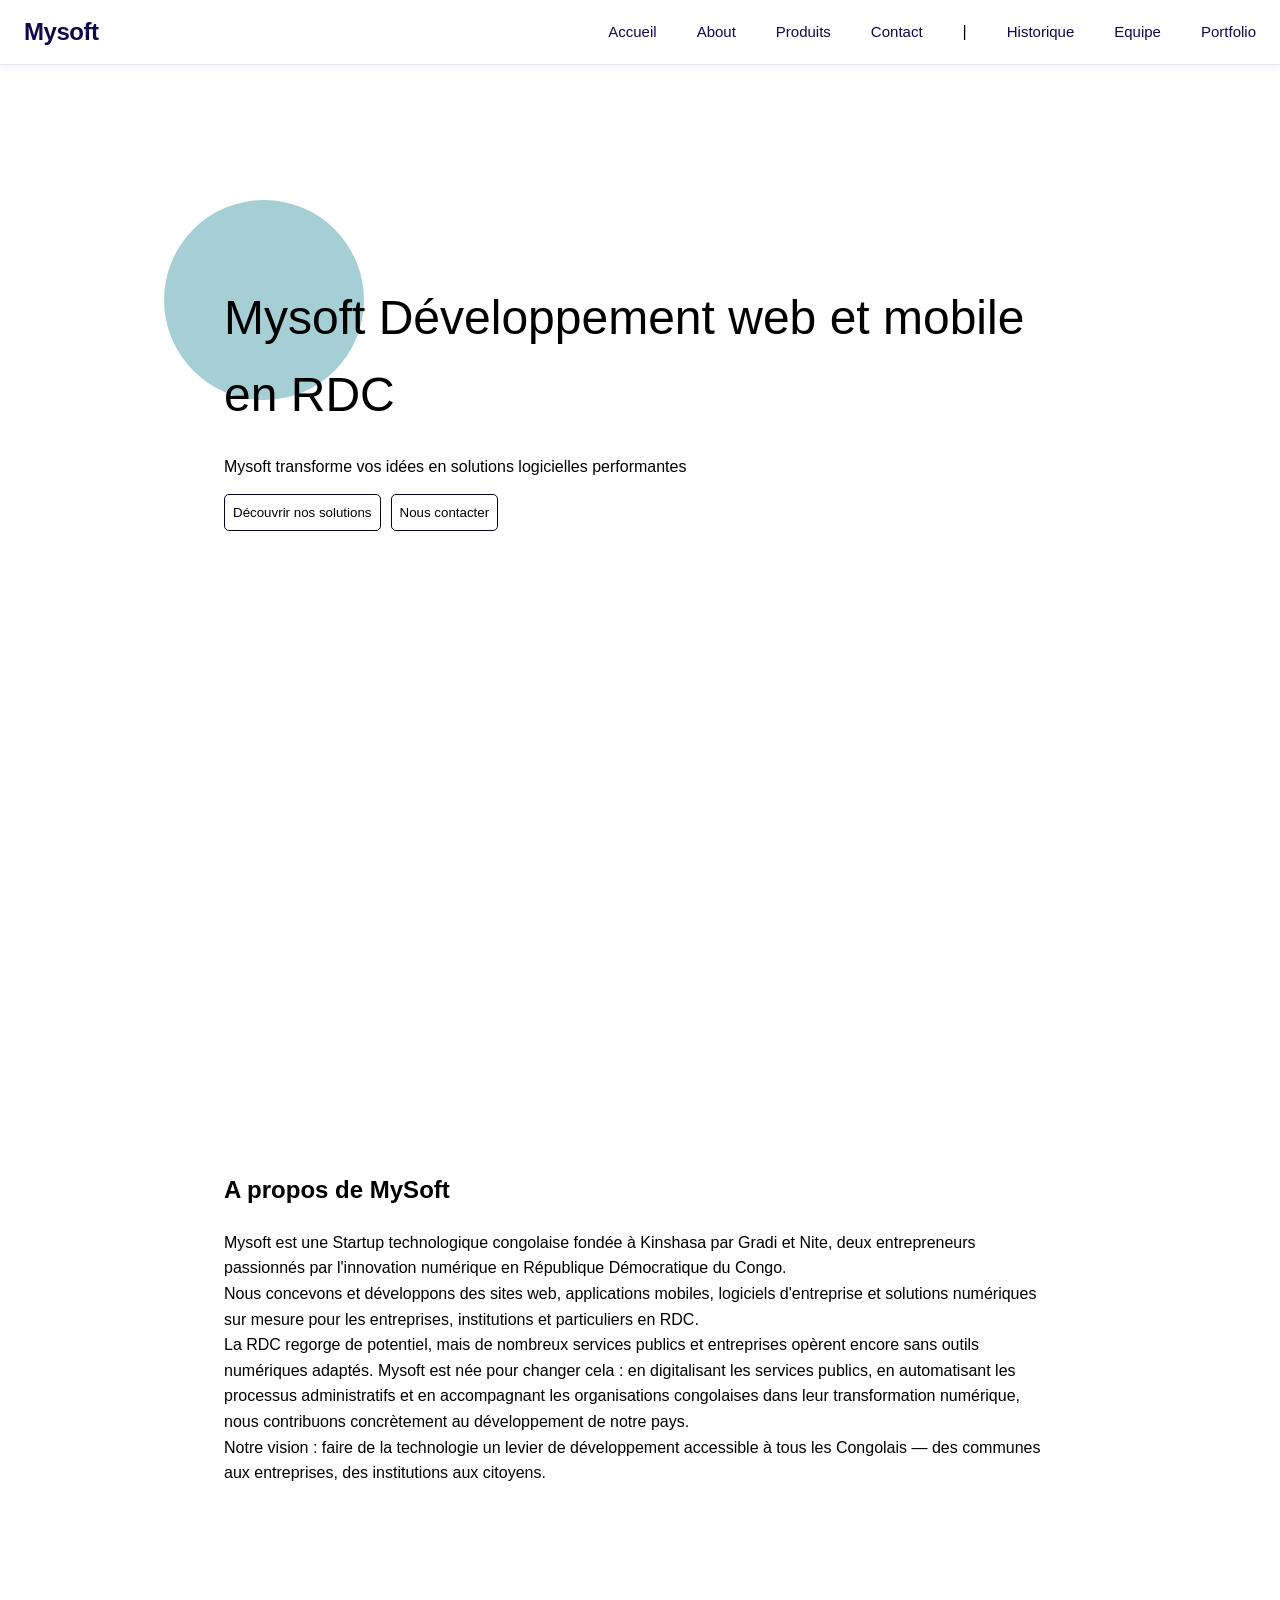
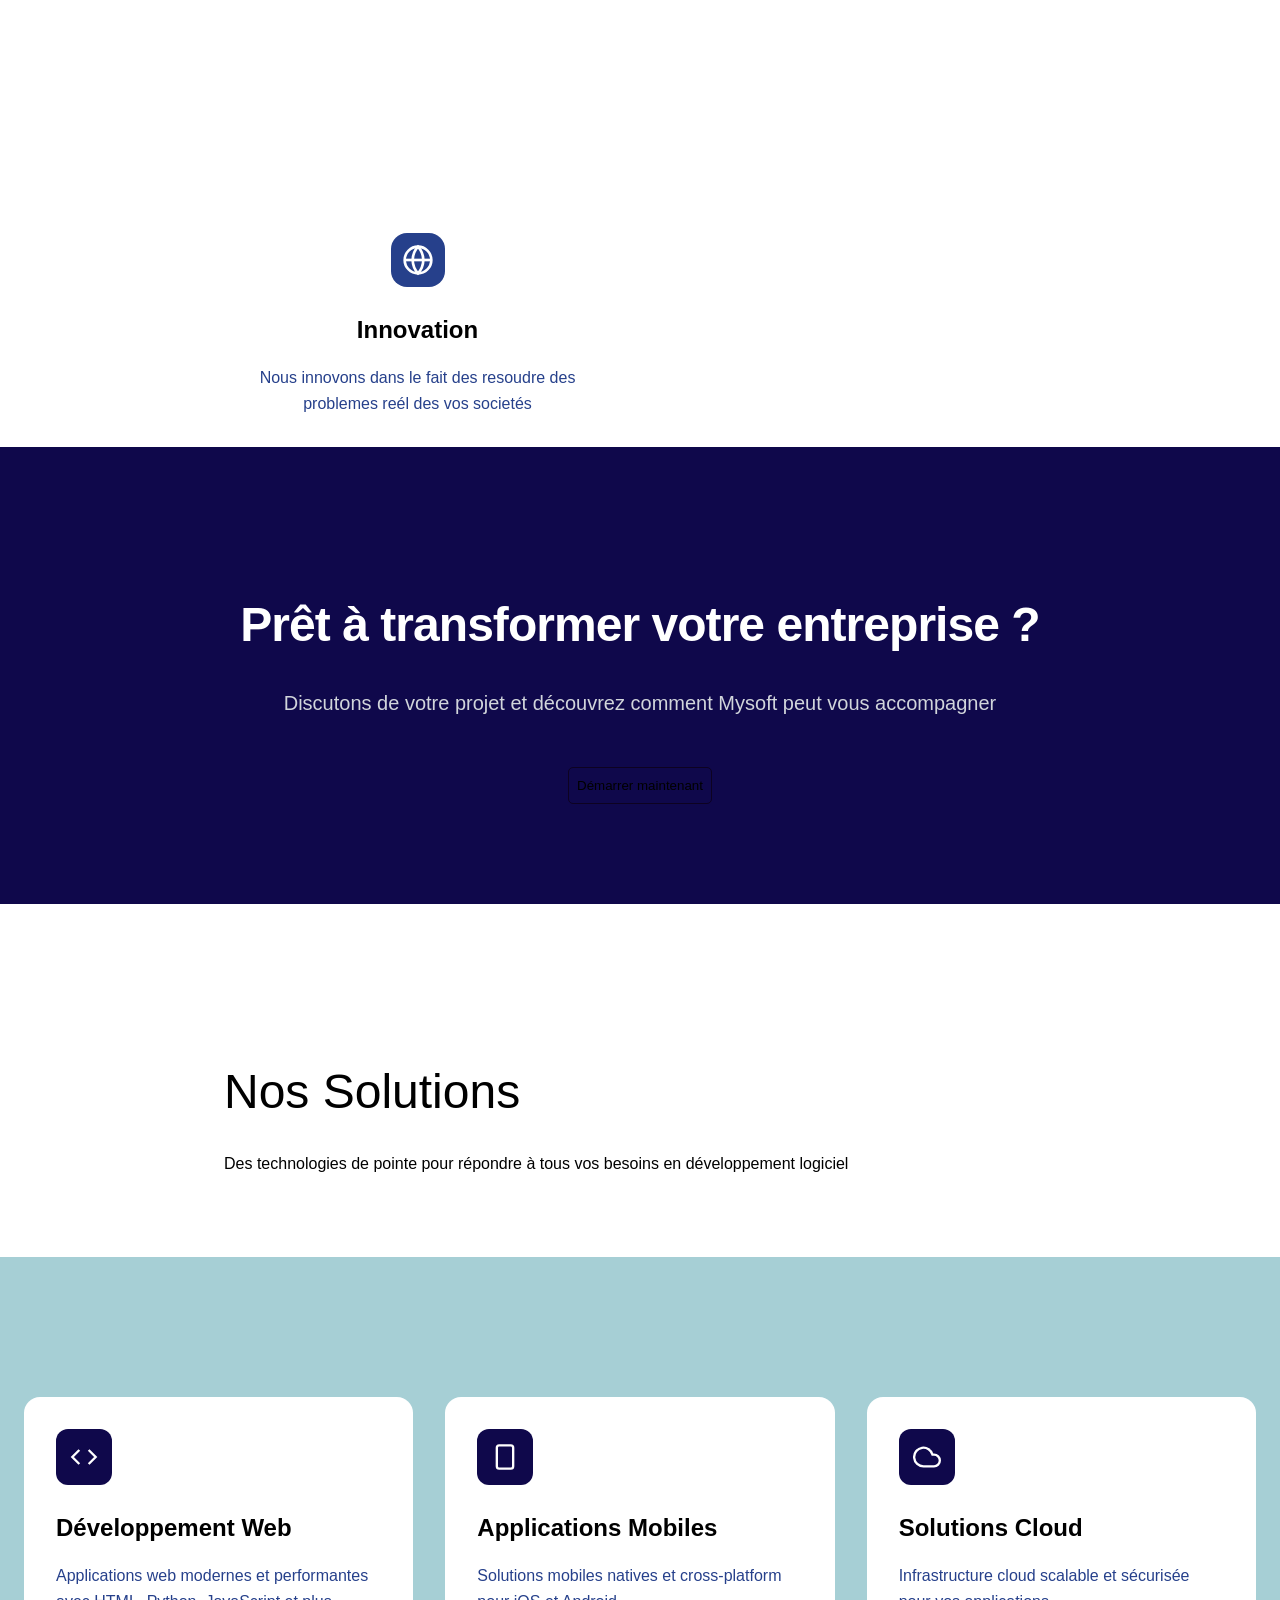
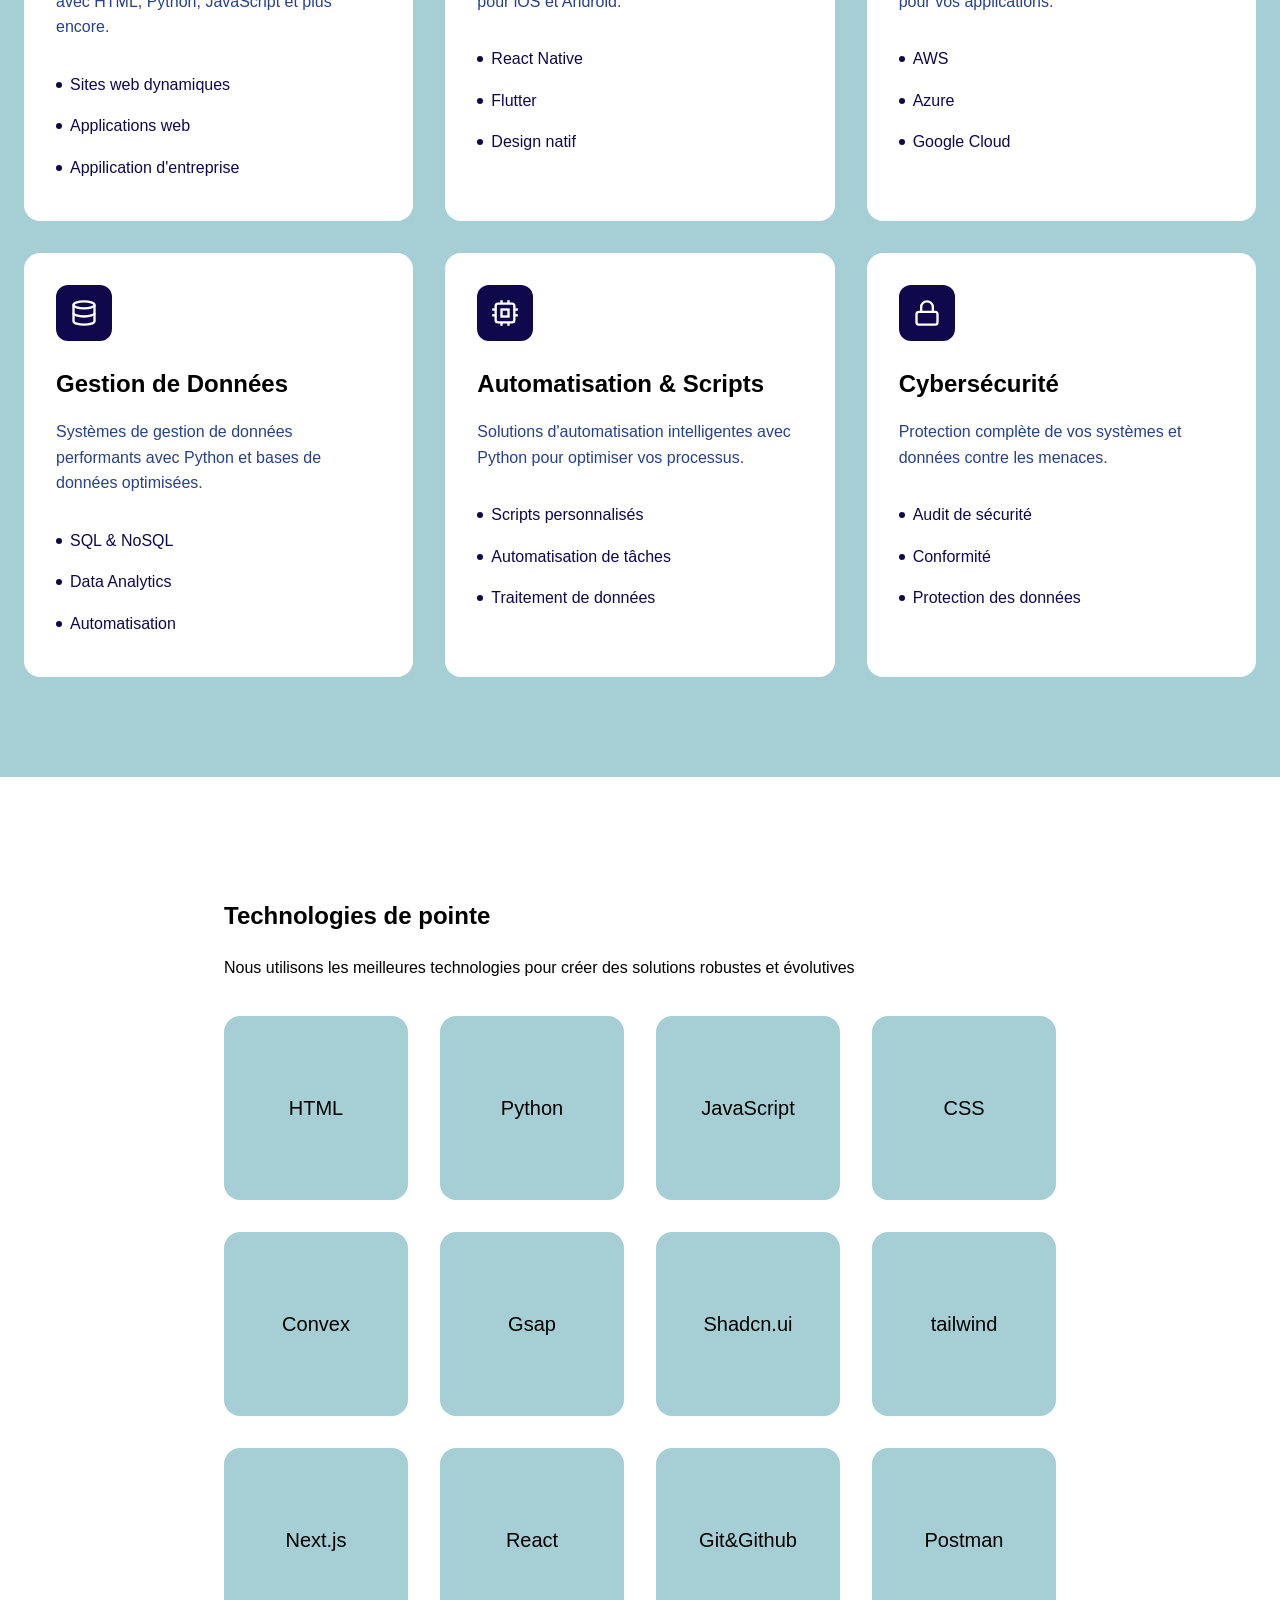
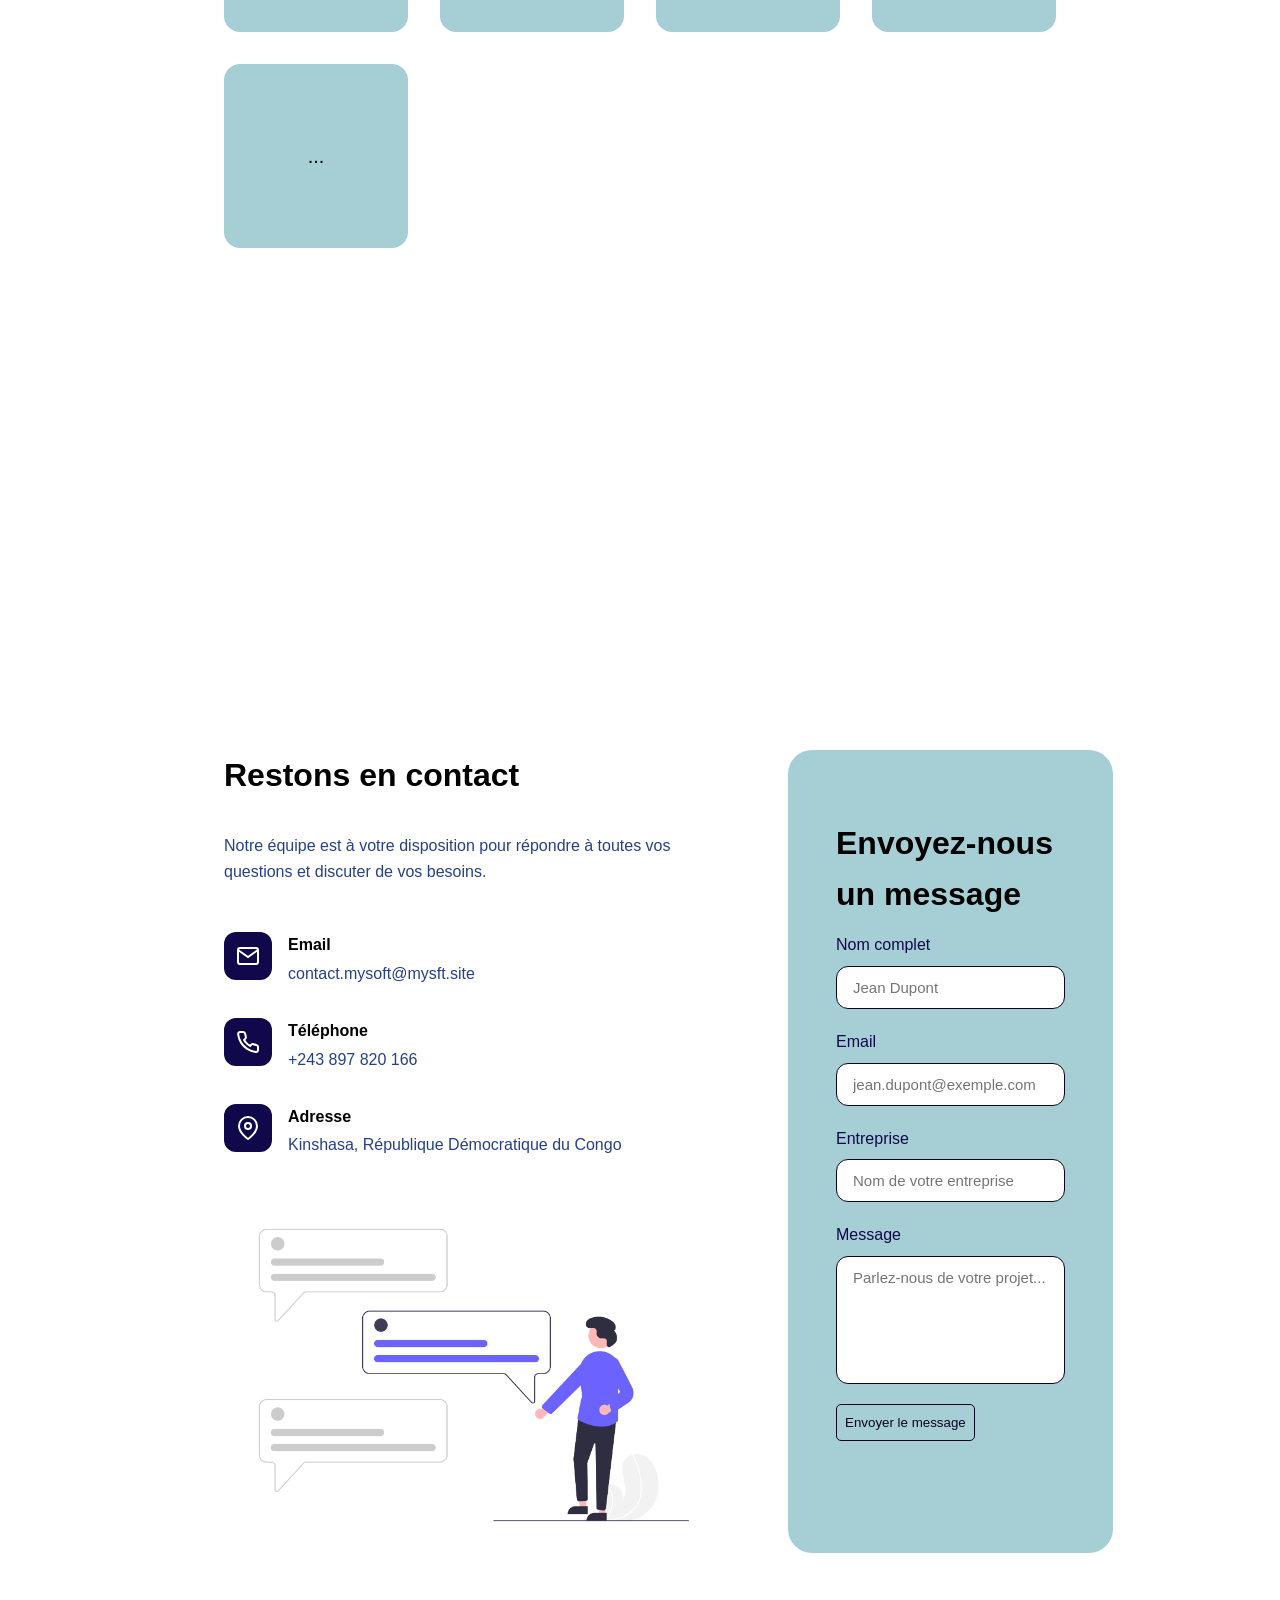
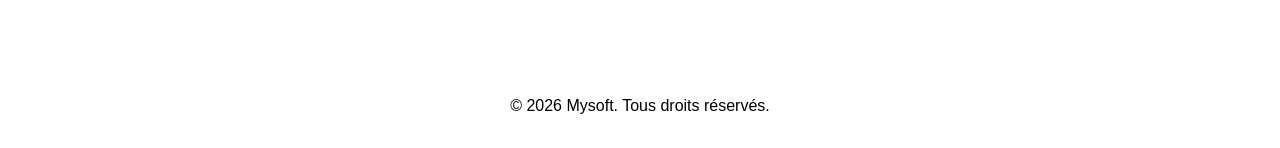
==== index.html @ 62d92645 "Update print statement from 'Hello' to 'Goodbye'" ====
<!DOCTYPE html>
<html lang="fr">
<head>
    <meta charset="UTF-8">
    <meta name="viewport" content="width=device-width, initial-scale=1.0">
    <title>Mysoft – Développement Web & Mobile à Kinshasa | Startup Tech RDC</title>
    <meta name="description"
    content="Mysoft est une agence tech congolaise basée à Kinshasa. Nous créons des sites web, applications mobiles et logiciels sur mesure pour entreprises et institutions en RDC." />

  <meta name="keywords"
    content="développement web Kinshasa, agence digitale RDC, application mobile Congo, logiciel entreprise Kinshasa, startup tech RDC, numérisation services publics Congo" />

  <meta name="author" content="Mysoft – Gradi & Nite" />
  <meta name="robots" content="index, follow" />
  <link rel="canonical" href="https://mysft.site/" />
    <!-- chemin relatif pour fonctionner depuis le dossier du projet -->
<link rel="icon" type="img/MYSOFT-LOGO.png" href="LOGO FINGER.png">

  <script type="application/ld+json">
  {
    "@context": "https://schema.org",
    "@type": "ProfessionalService",
    "name": "Mysoft",
    "url": "https://mysft.site",
    "logo": "https://mysft.site/img/logo.png",
    "image": "https://mysft.site/img/og-image.jpg",
    "description": "Agence de développement web, mobile et logiciel basée à Kinshasa, République Démocratique du Congo. Spécialisée dans la numérisation des services publics et solutions digitales pour entreprises.",
    "foundingDate": "2024",
    "founders": [
      { "@type": "Person", "name": "Gradi Taembi" },
      { "@type": "Person", "name": "Nite" }
    ],
    "address": {
      "@type": "PostalAddress",
      "addressLocality": "Kinshasa",
      "addressCountry": "CD"
    },
    "telephone": "+243897820166",
    "email": "contact.mysoft@mysft.site",
    "areaServed": "CD",
    "serviceType": [
      "Développement web",
      "Application mobile",
      "Logiciel entreprise",
      "Cybersécurité",
      "Solutions cloud"
    ],
    "sameAs": [
      "https://www.linkedin.com/company/mysoft-rdc",
      "https://github.com/mysoft-rdc"
    ]
  }
  </script>
    

    <link rel="stylesheet" href="main.css">
     <link rel="stylesheet" href="historique.html">
    
    <link rel="shortcut icon" href="favicon.ico" type="image/x-icon">
    <link rel="stylesheet" href="https://cdnjs.cloudflare.com/ajax/libs/font-awesome/6.5.1/css/all.min.css" integrity="sha512-DTOQO9RWCH3ppGqcWaEA1BIZOC6xxalwEsw9c2QQeAIftl+Vegovlnee1c9QX4TctnWMn13TZye+giMm8e2LwA==" crossorigin="anonymous" referrerpolicy="no-referrer" />
    
</head>
<body>
    <!-- Navigation -->
    <nav id="navbar">
        <div class="nav-container">
            <div class="nav-logo">
                <a href="#home">Mysoft</a>
            </div>
            <div class="nav-menu" id="navMenu">
                <div class="close">
                    <i class="fa-solid fa-xmark"></i>
                </div>
                <a href="#" class="nav-link active">Accueil</a>
                <a href="#about" class="nav-link active">About</a>
                <a href="#products" class="nav-link active">Produits</a>
                <a href="#contact" class="nav-link active">Contact</a>
                <span>|</span>
                <a href="historique/historique.html" class="nav-link active">Historique</a>
                <a href="equipe/equipe.html" class="nav-link active">Equipe</a>
                <a href="portfolio/portfolio.html" class="nav-link active">Portfolio</a>
            </div>
            <button class="mobile-menu-btn" id="mobileMenuBtn" type="button" aria-label="Ouvrir le menu">
                <i class="fa-solid fa-bars"></i>
            </button>
        </div>
    </nav>
    <main>
    
        <!-- Home Page -->
        <div id="home" class="page active">
            <!-- Hero Section -->
            <section class="hero">
                <div class="container">
                    <div class="hero-content">
                    <h1 class="container_title">Mysoft Développement web et mobile en RDC</h1>
                    <p class="hero-subtitle">Mysoft transforme vos idées en solutions logicielles performantes </p>
                        <div class="hero-buttons">
                            <button class="btn btn-primary" type="button">
                                <a href="#products">Découvrir nos solutions</a>
                                
                            </button>
                            <button class="btn btn-secondary" type="button">
                                <a href="#contact">Nous contacter</a>
                            </button>
                        </div>
                    </div>
                    <div class="svg">
                        <!-- <img src="img/undraw_circled-arrow.svg" alt="">
                        <img src="img/undraw_fun-arrow.svg" alt="">
                        <img src="img/undraw_chat.svg" alt=""> -->
                        <img src="img/undraw_party-streamer.svg" alt="">
                    </div>
                </div>
            </section>
    
            <!-- Image Section -->
            <section class="image-section">
                <div class="container">
                    <div class="image-wrapper">
                        <img src="img/home.png
                            " alt="Développement logiciel">
                    </div>
                </div>
            </section>
    
            <!-- Features Section -->
            <section class="features about" id="about">
                <div class="container">
                    <div class="section-header">
                        <h2>A propos de MySoft</h2>
                        <div>
                            <p>
                             Mysoft est une Startup technologique congolaise fondée à Kinshasa  
                             par Gradi et Nite, deux entrepreneurs passionnés par l'innovation 
                             numérique en République Démocratique du Congo.
                            </p>
                            <p>
                             Nous concevons et développons des sites web, applications mobiles, 
                             logiciels d'entreprise et solutions numériques sur mesure pour les 
                             entreprises, institutions et particuliers en RDC.
                            </p>
                            <p>
                             La RDC regorge de potentiel, mais de nombreux services publics et  
                             entreprises opèrent encore sans outils numériques adaptés. Mysoft 
                             est née pour changer cela : en digitalisant les services publics, 
                             en automatisant les processus administratifs et en accompagnant les 
                             organisations congolaises dans leur transformation numérique, nous     
                             contribuons concrètement au développement de notre pays.
                            </p>

                             <p>
                               Notre vision : faire de la technologie un levier de développement 
                               accessible à tous les Congolais — des communes aux entreprises, 
                               des institutions aux citoyens.</p>



                            <img src="img/image programmation.svg" alt="">
                        </div>
                    </div>
                    <div class="features-grid" id="solution">
                        <div class="feature-card">
                            <div class="feature-icon">
                                <svg width="32" height="32" viewBox="0 0 24 24" fill="none" stroke="currentColor"
                                    stroke-width="2">
                                    <polygon points="13 2 3 14 12 14 11 22 21 10 12 10 13 2"></polygon>
                                </svg>
                            </div>
                            <h3>Performance</h3>
                            <p>Des solutions optimisées pour offrir une expérience utilisateur fluide et rapide</p>
                        </div>
                        <div class="feature-card">
                            <div class="feature-icon">
                                <svg width="32" height="32" viewBox="0 0 24 24" fill="none" stroke="currentColor"
                                    stroke-width="2">
                                    <path d="M12 22s8-4 8-10V5l-8-3-8 3v7c0 6 8 10 8 10z"></path>
                                </svg>
                            </div>
                            <h3>Sécurité</h3>
                            <p>Protection maximale de vos données avec les dernières technologies de sécurité</p>
                        </div>
                        <div class="feature-card">
                            <div class="feature-icon">
                                <svg width="32" height="32" viewBox="0 0 24 24" fill="none" stroke="currentColor"
                                    stroke-width="2">
                                    <circle cx="12" cy="12" r="10"></circle>
                                    <line x1="2" y1="12" x2="22" y2="12"></line>
                                    <path
                                        d="M12 2a15.3 15.3 0 0 1 4 10 15.3 15.3 0 0 1-4 10 15.3 15.3 0 0 1-4-10 15.3 15.3 0 0 1 4-10z">
                                    </path>
                                </svg>
                            </div>
                            <h3>Innovation</h3>
                            <p>Nous innovons dans le fait des resoudre des problemes reél des vos societés </p>
                            <p> </p>
                        </div>
                    </div>
                </div>
            </section>
    
            <!-- CTA Section -->
            <section class="cta">
                <div class="container">
                    <div class="cta-content">
                        <h2>Prêt à transformer votre entreprise ?</h2>
                        <p>Discutons de votre projet et découvrez comment Mysoft peut vous accompagner</p>
                        <button class="btn btn-white" type="button" onclick="navigateTo('contact')">
                            <a href="#contact">Démarrer maintenant</a>
                            
                        </button>
                    </div>
                </div>
            </section>
        </div>
    
        <!-- Products Page -->
        <div id="products" class="page product">
            <!-- Hero Section -->
            <section class="page-hero">
                <div class="container">
                    <h1>Nos Solutions</h1>
                    <p>Des technologies de pointe pour répondre à tous vos besoins en développement logiciel</p>
                </div>
            </section>
    
            <!-- Image Section -->
            <section class="image-section">
                <div class="container">
                    <!-- <div class="image-wrapper">
                        <img src="img/undraw_choice_dzxz.svg" alt="Software development team">
                    </div> -->
                </div>
            </section>
    
            <!-- Products Grid -->
            <section class="products-section">
                <div class="container">
                    <div class="products-grid">
                        <div class="product-card">
                            <div class="product-icon">
                                <svg width="28" height="28" viewBox="0 0 24 24" fill="none" stroke="currentColor"
                                    stroke-width="2">
                                    <polyline points="16 18 22 12 16 6"></polyline>
                                    <polyline points="8 6 2 12 8 18"></polyline>
                                </svg>
                            </div>
                            <h3>Développement Web</h3>
                            <p>Applications web modernes et performantes avec HTML, Python, JavaScript et plus encore.</p>
                            <ul>
                                <li>Sites web dynamiques</li>
                                <li>Applications web</li>
                                <li>Appilication d'entreprise</li>
                            </ul>
                        </div>
                        <div class="product-card">
                            <div class="product-icon">
                                <svg width="28" height="28" viewBox="0 0 24 24" fill="none" stroke="currentColor"
                                    stroke-width="2">
                                    <rect x="5" y="2" width="14" height="20" rx="2" ry="2"></rect>
                                    <line x1="12" y1="18" x2="12.01" y2="18"></line>
                                </svg>
                            </div>
                            <h3>Applications Mobiles</h3>
                            <p>Solutions mobiles natives et cross-platform pour iOS et Android.</p>
                            <ul>
                                <li>React Native</li>
                                <li>Flutter</li>
                                <li>Design natif</li>
                            </ul>
                        </div>
                        <div class="product-card">
                            <div class="product-icon">
                                <svg width="28" height="28" viewBox="0 0 24 24" fill="none" stroke="currentColor"
                                    stroke-width="2">
                                    <path d="M18 10h-1.26A8 8 0 1 0 9 20h9a5 5 0 0 0 0-10z"></path>
                                </svg>
                            </div>
                            <h3>Solutions Cloud</h3>
                            <p>Infrastructure cloud scalable et sécurisée pour vos applications.</p>
                            <ul>
                                <li>AWS</li>
                                <li>Azure</li>
                                <li>Google Cloud</li>
                            </ul>
                        </div>
                        <div class="product-card">
                            <div class="product-icon">
                                <svg width="28" height="28" viewBox="0 0 24 24" fill="none" stroke="currentColor"
                                    stroke-width="2">
                                    <ellipse cx="12" cy="5" rx="9" ry="3"></ellipse>
                                    <path d="M21 12c0 1.66-4 3-9 3s-9-1.34-9-3"></path>
                                    <path d="M3 5v14c0 1.66 4 3 9 3s9-1.34 9-3V5"></path>
                                </svg>
                            </div>
                            <h3>Gestion de Données</h3>
                            <p>Systèmes de gestion de données performants avec Python et bases de données optimisées.</p>
                            <ul>
                                <li>SQL & NoSQL</li>
                                <li>Data Analytics</li>
                                <li>Automatisation</li>
                            </ul>
                        </div>
                        <div class="product-card">
                            <div class="product-icon">
                                <svg width="28" height="28" viewBox="0 0 24 24" fill="none" stroke="currentColor"
                                    stroke-width="2">
                                    <rect x="4" y="4" width="16" height="16" rx="2" ry="2"></rect>
                                    <rect x="9" y="9" width="6" height="6"></rect>
                                    <line x1="9" y1="1" x2="9" y2="4"></line>
                                    <line x1="15" y1="1" x2="15" y2="4"></line>
                                    <line x1="9" y1="20" x2="9" y2="23"></line>
                                    <line x1="15" y1="20" x2="15" y2="23"></line>
                                    <line x1="20" y1="9" x2="23" y2="9"></line>
                                    <line x1="20" y1="14" x2="23" y2="14"></line>
                                    <line x1="1" y1="9" x2="4" y2="9"></line>
                                    <line x1="1" y1="14" x2="4" y2="14"></line>
                                </svg>
                            </div>
                            <h3>Automatisation & Scripts</h3>
                            <p>Solutions d'automatisation intelligentes avec Python pour optimiser vos processus.</p>
                            <ul>
                                <li>Scripts personnalisés</li>
                                <li>Automatisation de tâches</li>
                                <li>Traitement de données</li>
                            </ul>
                        </div>
                        <div class="product-card">
                            <div class="product-icon">
                                <svg width="28" height="28" viewBox="0 0 24 24" fill="none" stroke="currentColor"
                                    stroke-width="2">
                                    <rect x="3" y="11" width="18" height="11" rx="2" ry="2"></rect>
                                    <path d="M7 11V7a5 5 0 0 1 10 0v4"></path>
                                </svg>
                            </div>
                            <h3>Cybersécurité</h3>
                            <p>Protection complète de vos systèmes et données contre les menaces.</p>
                            <ul>
                                <li>Audit de sécurité</li>
                                <li>Conformité</li>
                                <li>Protection des données</li>
                            </ul>
                        </div>
                    </div>
                </div>
            </section>
    
            <!-- Technology Section -->
            <section class="tech-section">
                <div class="container">
                    <div class="section-header">
                        <h2>Technologies de pointe</h2>
                        <p>Nous utilisons les meilleures technologies pour créer des solutions robustes et évolutives</p>
                    </div>
                    <div class="tech-grid">
                        <div class="tech-item">HTML</div>
                        <div class="tech-item">Python</div>
                        <div class="tech-item">JavaScript</div>
                        <div class="tech-item">CSS</div>
                        <div class="tech-item">Convex</div>
                        <div class="tech-item">Gsap</div>
                        <div class="tech-item">Shadcn.ui</div>
                        <div class="tech-item">tailwind</div>
                        <div class="tech-item">Next.js</div>
                        <div class="tech-item">React</div>
                        <div class="tech-item">Git&Github</div>
                        <div class="tech-item">Postman</div>
                        <div class="tech-item">...</div>
                    </div>
                </div>
            </section>
        </div>
    
        <!-- Contact Page -->
        <div id="contact" class="page contact">
            <!-- Hero Section -->
            <section class="page-hero">
                <div class="container">
                    <h1>Contactez-nous</h1>
                    <p>Discutons de votre projet et découvrez comment nous pouvons vous aider à atteindre vos objectifs</p>
                </div>
            </section>
    
            <!-- Contact Section -->
            <section class="contact-section">
                <div class="container">
                    <div class="contact-grid">
                        <!-- Contact Info -->
                        <div class="contact-info">
                            <h2>Restons en contact</h2>
                            <p>Notre équipe est à votre disposition pour répondre à toutes vos questions et discuter de vos
                                besoins.</p>
    
                            <div class="contact-items">
                                <div class="contact-item">
                                    <div class="contact-icon">
                                        <svg width="24" height="24" viewBox="0 0 24 24" fill="none" stroke="currentColor"
                                            stroke-width="2">
                                            <path
                                                d="M4 4h16c1.1 0 2 .9 2 2v12c0 1.1-.9 2-2 2H4c-1.1 0-2-.9-2-2V6c0-1.1.9-2 2-2z">
                                            </path>
                                            <polyline points="22,6 12,13 2,6"></polyline>
                                        </svg>
                                    </div>
                                    <div>
                                        <h3>Email</h3>
                                        <p>contact.mysoft@mysft.site</p>
                                    </div>
                                </div>
                                <div class="contact-item">
                                    <div class="contact-icon">
                                        <svg width="24" height="24" viewBox="0 0 24 24" fill="none" stroke="currentColor"
                                            stroke-width="2">
                                            <path
                                                d="M22 16.92v3a2 2 0 0 1-2.18 2 19.79 19.79 0 0 1-8.63-3.07 19.5 19.5 0 0 1-6-6 19.79 19.79 0 0 1-3.07-8.67A2 2 0 0 1 4.11 2h3a2 2 0 0 1 2 1.72 12.84 12.84 0 0 0 .7 2.81 2 2 0 0 1-.45 2.11L8.09 9.91a16 16 0 0 0 6 6l1.27-1.27a2 2 0 0 1 2.11-.45 12.84 12.84 0 0 0 2.81.7A2 2 0 0 1 22 16.92z">
                                            </path>
                                        </svg>
                                    </div>
                                    <div>
                                        <h3>Téléphone</h3>
                                        <p>+243 897 820 166</p>
                                    </div>
                                </div>
                                <div class="contact-item">
                                    <div class="contact-icon">
                                        <svg width="24" height="24" viewBox="0 0 24 24" fill="none" stroke="currentColor"
                                            stroke-width="2">
                                            <path d="M21 10c0 7-9 13-9 13s-9-6-9-13a9 9 0 0 1 18 0z"></path>
                                            <circle cx="12" cy="10" r="3"></circle>
                                        </svg>
                                    </div>
                                    <div>
                                        <h3>Adresse</h3>
                                        <p>Kinshasa, République Démocratique du Congo</p>
                                    </div>
                                </div>
                            </div>
    
                            <div class="contact-image">
                                <img src="img/contact.png" alt=" contact">
                            </div>
                        </div>
    
                        <!-- Contact Form -->
                        <div class="contact-form-wrapper">
                            <h2>Envoyez-nous un message</h2>
    
                            <div id="successMessage" class="success-message hidden">
                                <div class="success-icon">
                                    <svg width="32" height="32" viewBox="0 0 24 24" fill="none" stroke="currentColor"
                                        stroke-width="2">
                                        <path d="M22 11.08V12a10 10 0 1 1-5.93-9.14"></path>
                                        <polyline points="22 4 12 14.01 9 11.01"></polyline>
                                    </svg>
                                </div>
                                <h3>Message envoyé !</h3>
                                <p>Nous vous répondrons dans les plus brefs délais.</p>
                            </div>
    
                            <form action="https://formsubmit.co/contact.mysoft@mysft.site" method="POST">
                                <div class="form-group">
                                    <label for="name">Nom complet</label>
                                    <input type="hidden" name="access_key" value="e2d4ab16-3f66-4780-84d2-702f77752e36">
                                    <input type="text" id="name" name="name" required placeholder="Jean Dupont">
                                </div>
                                <div class="form-group">
                                    <label for="email">Email</label>
                                    <input type="email" id="email" name="email" required
                                        placeholder="jean.dupont@exemple.com">
                                </div>
                                <div class="form-group">
                                    <label for="company">Entreprise</label>
                                    <input type="text" id="company" name="company" placeholder="Nom de votre entreprise">
                                </div>
                                <div class="form-group">
                                    <label for="message">Message</label>
                                    <textarea id="message" name="message" rows="6" required
                                        placeholder="Parlez-nous de votre projet..."></textarea>
                                </div>
                                <button type="submit" class="btn btn-primary btn-full">
                                    <!-- <div class="g-recaptcha" data-sitekey="6LeJgiMsAAAAAP8bSBWn0GICrwiKqVPIqgVwWFEh"></div> -->
                                    Envoyer le message
                                        
                                </button>
                            </form>
                            <!-- <script src="https://www.google.com/recaptcha/api.js" async defer></script> -->
                        </div>
                    </div>
                </div>
            </section>
        </div>
    </main>

    <!-- Footer -->
    <footer class="footer">
        <div class="container">
            <p>&copy; 2026 Mysoft. Tous droits réservés.</p>
        </div>
    </footer>

    <!-- script relatif -->
    <script src="main.js"></script>

</body>
</html>
---- main.css ----
@import url('https://fonts.googleapis.com/css2?family=Nunito:ital,wght@0,200..1000;1,200..1000&family=Poppins:ital,wght@0,100;0,200;0,300;0,400;0,500;0,600;0,700;0,800;0,900;1,100;1,200;1,300;1,400;1,500;1,600;1,700;1,800;1,900&display=swap');
@import url('https://fonts.googleapis.com/css2?family=Nunito:ital,wght@0,200..1000;1,200..1000&display=swap');

/* Reset et base */
* {
    margin: 0;
    padding: 0;
    box-sizing: border-box;
}

:root {
    --color-primary: #0f084b;
    --color-secondary: #26408b;
    --color-background: #ffffff;
    --color-surface: #a6cfd5;
    --color-border: #0d0221;
    --light: #c2e7d9;
    --transition: all 0.3s ease;
    --nunito: Nunito;
}

body {
    font-family: 'Segoe UI', Tahoma, Geneva, Verdana, sans-serif;
    background: var(--color-background);
    line-height: 1.6;
    overflow-x: hidden;
}

html{
    scroll-behavior: smooth;
}

img{
    width: 500px;
    object-fit: cover;
}

h1{  
    font-size: 3rem;
    font-weight: 300;
}

p{
    /* font-family: var(--nunito); */
    font-family: sans-serif;
}

ul , li{
    list-style: none;
}

.hero h1{
    animation: reveale .5s linear;
}
.hero p{
    animation: reveale .59s linear;
}
.hero-buttons{
    animation: reveale .7s linear;
}

@keyframes reveale {
    from{
        visibility: hidden;
        opacity: 0;
        translate: 0 20px;
    }
    to{
        visibility: visible;
        opacity: 1;
        translate: 0;
    }
}

button{
    outline: none;
    background-color: transparent;
    transition: var(--transition);
    color: var(--color-border);
    border: 1px solid var(--color-border);
    border-radius: 5px;
    padding-block: 10px;
    padding-inline: 8px;
}

button:hover{
    background-color: var(--light);
}

.container {
    max-width: 1280px;
    margin: 0 auto;
    padding: 0 24px;
}

/* Navigation la bar au dessus au se trouve Tsoft et les different boutont acceuil , produit, contact */
#navbar {
    position: fixed;
    top: 0;
    left: 0;
    right: 0;
    background: rgba(255, 255, 255, 0.95);
    backdrop-filter: blur(10px);
    -webkit-backdrop-filter: blur(10px);
    border-bottom: 1px solid rgba(15, 8, 75, 0.1);
    z-index: 1000;
    box-shadow: 0 2px 8px rgba(15, 8, 75, 0.05);
}

.nav-container {
    max-width: 1280px;
    margin: 0 auto;
    padding: 0 24px;
    display: flex;
    justify-content: space-between;
    align-items: center;
    height: 64px;
}

.nav-logo a {
    font-size: 24px;
    font-weight: 700;
    font-family: 'Segoe UI', Tahoma, Geneva, Verdana, sans-serif;
    color: var(--color-primary);
    text-decoration: none;
    letter-spacing: -0.02em;
    transition: var(--transition);
}

.nav-logo a:hover {
    color: var(--color-secondary);
}

.nav-menu {
    display: flex;
    gap: 40px;
    align-items: center;
}

.nav-link {
    position: relative;
    color: var(--color-primary);
    text-decoration: none;
    transition: var(--transition);
    font-size: 15px;
    font-weight: 500;
    padding: 8px 0;
}

.nav-link::after {
    content: "";
    position: absolute;
    bottom: -4px;
    left: 0;
    width: 0;
    height: 3px;
    background: linear-gradient(90deg, var(--color-secondary), var(--color-surface));
    border-radius: 2px;
    transition: width 0.3s ease;
}

.nav-link:hover {
    color: var(--color-secondary);
}

.nav-link:hover::after {
    width: 100%;
}

.close {
    display: none;
    color: var(--color-primary);
    font-size: 28px;
    cursor: pointer;
    padding: 0;
    background: none;
    border: none;
    transition: var(--transition);
}

.close:hover {
    color: var(--color-secondary);
}

.mobile-menu-btn {
    display: none;
    flex-direction: column;
    gap: 6px;
    background: none;
    border: none;
    cursor: pointer;
    padding: 8px 4px;
    transition: var(--transition);
}

.mobile-menu-btn:hover {
    opacity: 0.7;
}

.mobile-menu-btn span {
    width: 24px;
    height: 2.5px;
    background: var(--color-primary);
    border-radius: 2px;
    transition: var(--transition);
}

main{
    padding-block-start: 200px;
}
section,.page{
    padding-block-end: 50px;
}
section{
    margin-inline: 200px;
}

h1,h2{
    margin-block-end: 20px;
}

.hero-subtitle{
    padding-bottom: 15px;
}

.hero-buttons{
    display: flex;
    justify-content: flex-start;
    align-items: center;
    gap: 10px;
}

.container{
    position: relative;
}

.container .svg img{
    position: absolute;
    right: -80px;
    z-index: -1;
    object-fit: cover;
    scale: .5;
    rotate: -35deg;
    /* animation: reveale-img .5s linear; */
}
@keyframes reveale-img {
    from{
        opacity: 0;
        right: 80px;
        rotate: 0;
    }
    to{
        opacity: 1;
        right: -80px;
        rotate: -35deg;
    }
}

.features,.features-grid,.page{
    padding-block-start: 80px;
}


.features-grid {
    display: grid;
    grid-template-columns: repeat(auto-fit, minmax(300px, 1fr));
    gap: 58px;
}

.feature-card {
    text-align: center;
}

.feature-icon {
    width: 54px;
    height: 54px;
    background: var(--color-secondary);
    border-radius: 16px;
    display: flex;
    align-items: center;
    justify-content: center;
    margin: 0 auto 24px;
}

.feature-icon svg {
    color: white;
}

.feature-card h3 {
    font-size: 24px;
    font-weight: 600;
    margin-bottom: 16px;
}

.feature-card p {
    color: var(--color-secondary);
    line-height: 1.6;
}

.cta {
    padding: 120px 0;
    margin-inline: 0;
    background: var(--color-primary);
    color: white;
}

.cta-content {
    text-align: center;
    max-width: 900px;
    margin: 0 auto;
}

.cta h2 {
    font-size: 48px;
    font-weight: 600;
    letter-spacing: -0.02em;
    margin-bottom: 24px;
}

.cta p {
    font-size: 20px;
    color: #d1d5db;
    margin-bottom: 48px;
}

.cta button a , .hero-buttons button a{
    text-decoration: none;
    color: black;
}

.products-section {
    padding: 120px 0;
    margin-inline: 0;
    background: var(--color-surface);
}

.products-grid {
    display: grid;
    grid-template-columns: repeat(auto-fit, minmax(350px, 1fr));
    gap: 32px;
}

.product-card {
    background: white;
    border-radius: 16px;
    padding: 32px;
    transition: var(--transition);
}

.product-card:hover {
    box-shadow: 0 20px 60px rgba(0, 0, 0, 0.1);
    scale: 1.01;
}

.product-icon {
    width: 56px;
    height: 56px;
    background: var(--color-primary);
    border-radius: 12px;
    display: flex;
    align-items: center;
    justify-content: center;
    margin-bottom: 24px;
}

.product-icon svg {
    color: white;
}

.product-card h3 {
    font-size: 24px;
    font-weight: 600;
    margin-bottom: 16px;
}

.product-card p {
    color: var(--color-secondary);
    margin-bottom: 24px;
    line-height: 1.6;
}

.product-card ul {
    list-style: none;
}

.product-card ul li {
    color: var(--color-primary);
    padding: 8px 0;
    display: flex;
    align-items: center;
    gap: 8px;
}

.product-card ul li::before {
    content: '';
    width: 6px;
    height: 6px;
    background: var(--color-primary);
    border-radius: 50%;
}

.tech-section {
    padding: 120px 0;
    background: var(--color-background);
}

.tech-grid {
    display: grid;
    grid-template-columns: repeat(auto-fit, minmax(150px, 1fr));
    gap: 32px;
    margin-block-start: 15px;
}

.tech-item {
    aspect-ratio: 1;
    background: var(--color-surface);
    border-radius: 16px;
    display: flex;
    align-items: center;
    justify-content: center;
    font-size: 20px;
    font-weight: 500;
    transition: var(--transition);
}

.tech-item:hover {
    background: #e5e7eb;
}

.portfolio{
    width: 100%;
    height: 500px;
    background-color: var(--color-surface);
    border-radius: 5px;
    scale: 0.4;
    opacity: 0;
    animation: fade-in linear forwards;
    animation-timeline: view();
    animation-range: 250px 500px;
}

.tech img{
    width: 100%;
}

@keyframes fade-in {
    to{
        scale: 1;
        opacity: 1;
    }
}

.contact h1 , .contact h2 , .contact h3 ,.contact p ,
 .contact-icon , .page img ,
 .contact-form-wrapper ,
.product-card , .tech-item ,
.product .page-hero .container h1 ,
.product .page-hero .container p ,
.cta h2 , .cta p , .cta button ,
.feature-card , .about .section-header h2 ,
.about .section-header p
 {
    opacity: 0;
    translate: 0 20px;
    animation: appear linear forwards;
    animation-timeline: view();
    animation-range: 250px 300px;
}

@keyframes appear {
    to{
        opacity: 1;
        translate: 0;
    }
}


.container_title{
    position: relative;
}

.container_title::before{
    content: '';
    width: 200px;
    height: 200px;
    background-color: var(--color-surface);
    border-radius: 50%;
    position: absolute;
    top: -80px;
    left: -60px;
    z-index: -1;
    transition: scale .5s ease;
}

.container_title:hover::before{
    scale: 2;
}

/* Contact Section */
.contact-section {
    padding: 80px 0;
    background: var(--color-background);
}

.contact-grid {
    display: grid;
    grid-template-columns: 1fr 1fr;
    gap: 64px;
}

.contact-info h2 {
    font-size: 32px;
    font-weight: 600;
    margin-bottom: 32px;
}

.contact-info > p {
    color: var(--color-secondary);
    margin-bottom: 48px;
    line-height: 1.6;
}

.contact-items {
    margin-bottom: 48px;
}

.contact-item {
    display: flex;
    gap: 16px;
    margin-bottom: 32px;
}

.contact-icon {
    width: 48px;
    height: 48px;
    background: var(--color-primary);
    border-radius: 12px;
    display: flex;
    align-items: center;
    justify-content: center;
    flex-shrink: 0;
}

.contact-icon svg {
    color: white;
}

.contact-item h3 {
    font-size: 16px;
    font-weight: 600;
    margin-bottom: 4px;
}

.contact-item p {
    color: var(--color-secondary);
    line-height: 1.5;
}

/* Contact Form */
.contact-form-wrapper {
    background: var(--color-surface);
    border-radius: 24px;
    padding: 48px;
}

.contact-form-wrapper h2 {
    font-size: 32px;
    font-weight: 600;
    margin-bottom: 32px;
}

.contact-form {
    display: flex;
    flex-direction: column;
    gap: 24px;
}

.form-group {
    display: flex;
    flex-direction: column;
    margin-block-end: 20px;
    gap: 8px;
}

.form-group label {
    font-weight: 500;
    color: var(--color-primary);
}

.form-group input,
.form-group textarea {
    padding: 12px 16px;
    border: 1px solid var(--color-border);
    border-radius: 12px;
    font-family: inherit;
    font-size: 15px;
    background: white;
    transition: var(--transition);
}

.form-group input:focus,
.form-group textarea:focus {
    outline: none;
    border-color: var(--color-primary);
    box-shadow: 0 0 0 3px rgba(17, 24, 39, 0.1);
}

.form-group textarea {
    resize: none;
}

/* Success Message */
.success-message {
    background: #d1fae5;
    border: 1px solid #6ee7b7;
    border-radius: 16px;
    padding: 32px;
    text-align: center;
}

.success-message.hidden {
    display: none;
}

.success-icon {
    width: 64px;
    height: 64px;
    background: #10b981;
    border-radius: 50%;
    display: flex;
    align-items: center;
    justify-content: center;
    margin: 0 auto 16px;
}

.success-icon svg {
    color: white;
}

.success-message h3 {
    font-size: 24px;
    margin-bottom: 8px;
}

.success-message p {
    color: var(--color-secondary);
}

/* Footer */
.footer {
    padding: 30px 0;
    background: var(--color-background);
    text-align: center;
}

::-webkit-scrollbar-thumb{
    background-color: var(--color-surface);
}
::-webkit-scrollbar{
    width: 5px;
}


/* Responsive */
@media (max-width: 1024px) {
    .contact-grid {
        grid-template-columns: 1fr;
    }
    section{
    margin-inline: 100px;
}
.container .svg img{
    display: none;
}
}

@media (max-width: 768px) {
    section{
    margin-inline: 50px;
}
    .nav-menu {
        position: absolute;
        top: 64px;
        right: 0;
        height: calc(100vh - 64px);
        width: 100%;
        max-width: 320px;
        background: linear-gradient(135deg, var(--color-primary) 0%, #1a1261 100%);
        flex-direction: column;
        align-items: flex-start;
        padding: 32px 24px;
        gap: 12px;
        translate: 100% 0; 
        transition: translate 0.4s cubic-bezier(0.4, 0, 0.2, 1);
        overflow-y: auto;
        box-shadow: -4px 0 12px rgba(15, 8, 75, 0.15);
    }

    .nav-menu.active {
        translate: 0;
    }

    .nav-link {
        color: white;
        padding: 14px 16px;
        border-radius: 12px;
        font-weight: 500;
        transition: var(--transition);
    }

    .nav-link:hover,
    .nav-link.active {
        background: rgba(255, 255, 255, 0.15);
        color: var(--light);
    }

    .nav-link::after {
        display: none;
    }

    .close {
        display: flex;
        position: absolute;
        top: 20px;
        right: 20px;
        color: white;
        font-size: 32px;
        transition: var(--transition);
        margin-bottom: 10px;
    }

    .close:hover {
        color: var(--light);
        transform: scale(1.1);
    }

    .mobile-menu-btn {
        display: flex;
        font-size: 20px;
    }

    .mobile-menu-btn span {
        background: var(--color-primary);
    }

    .mobile-menu-btn.active {
        display: none;
    }

    .hero h1 {
        font-size: 36px;
    }

    .hero-subtitle {
        font-size: 18px;
    }

    .section-header h2,
    .cta h2,
    .page-hero h1 {
        font-size: 32px;
    }

    .products-grid {
        grid-template-columns: 1fr;
    }

    .tech-grid {
        grid-template-columns: repeat(2, 1fr);
    }

    .contact-form-wrapper {
        padding: 32px 24px;
    }
    img{
        width: 300px;
    }
}

@media (max-width: 480px) {
    section{
    margin-inline: 10px;
}
    .hero h1 {
        font-size: 28px;
    }

    .section-header h2,
    .cta h2,
    .page-hero h1 {
        font-size: 28px;
    }

    .features-grid {
        grid-template-columns: 1fr;

    }
    .g-recaptcha {
    margin: 16px 0;
}
}
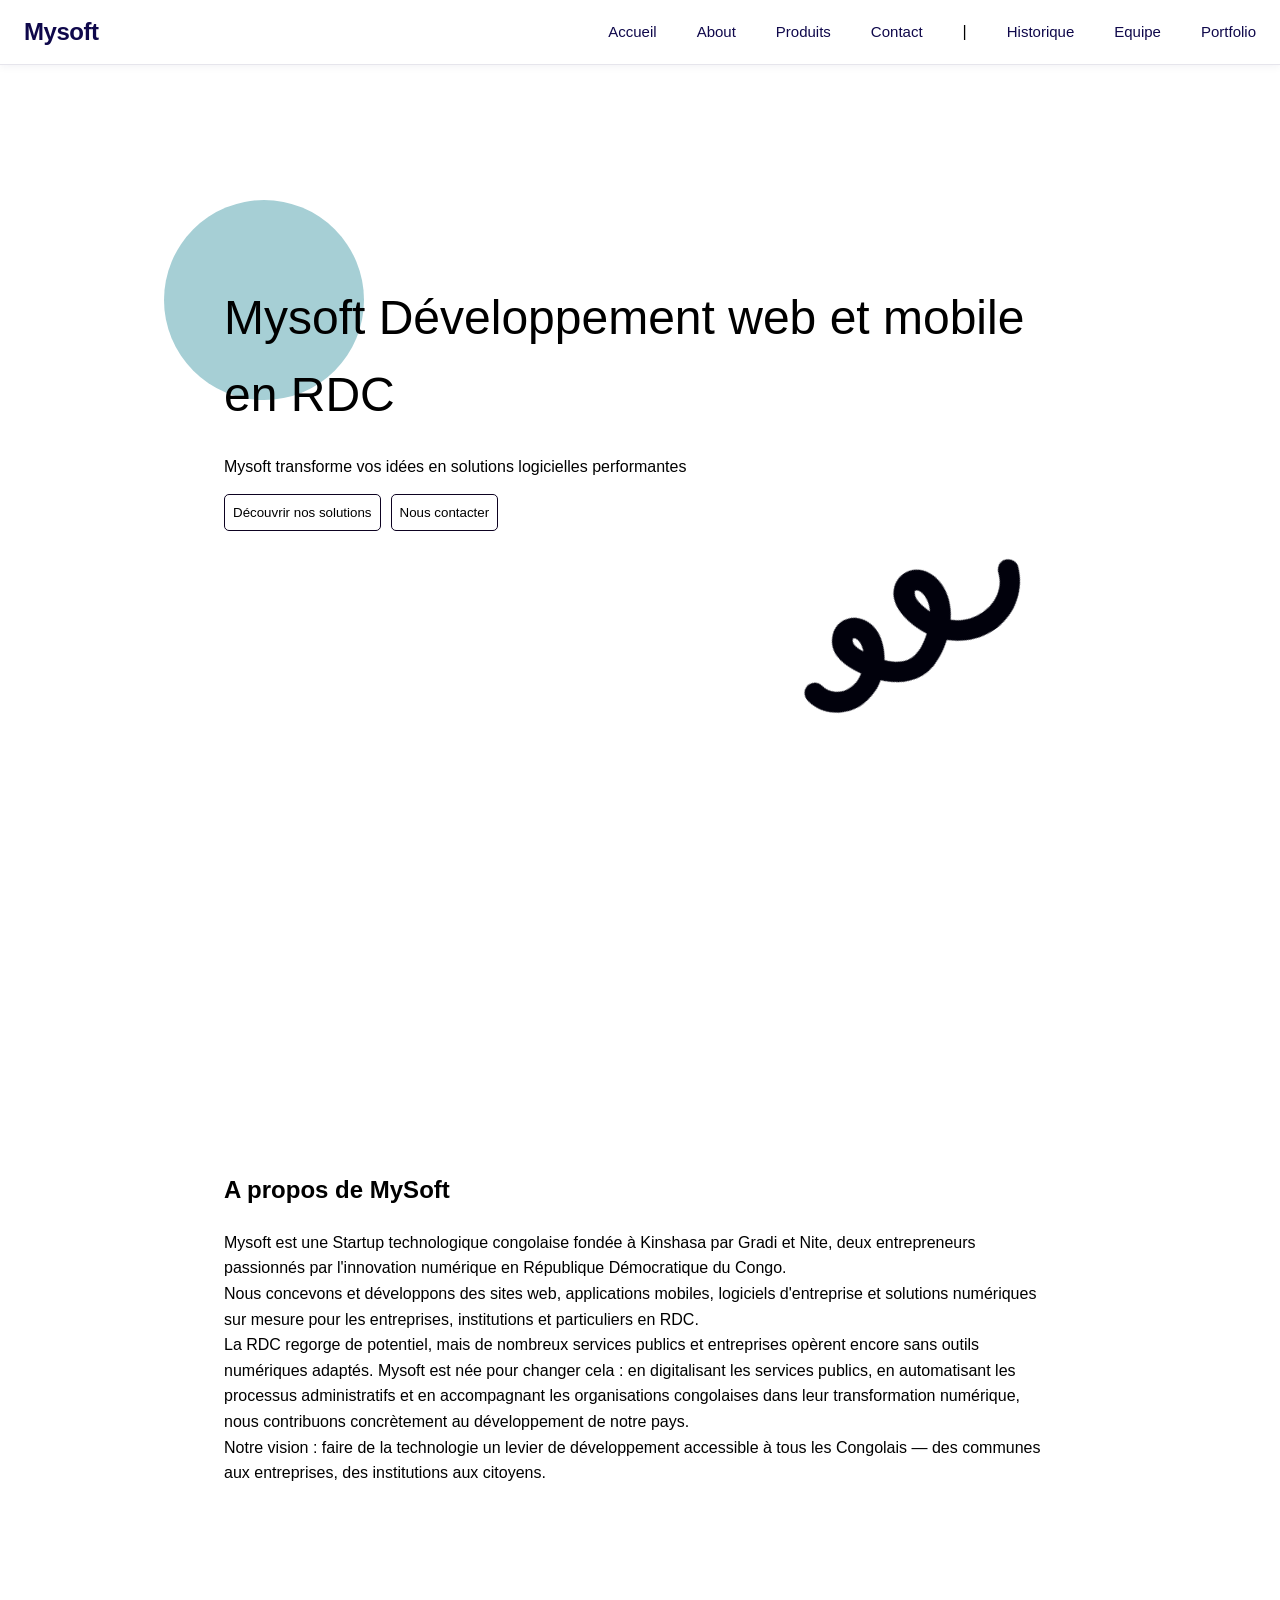
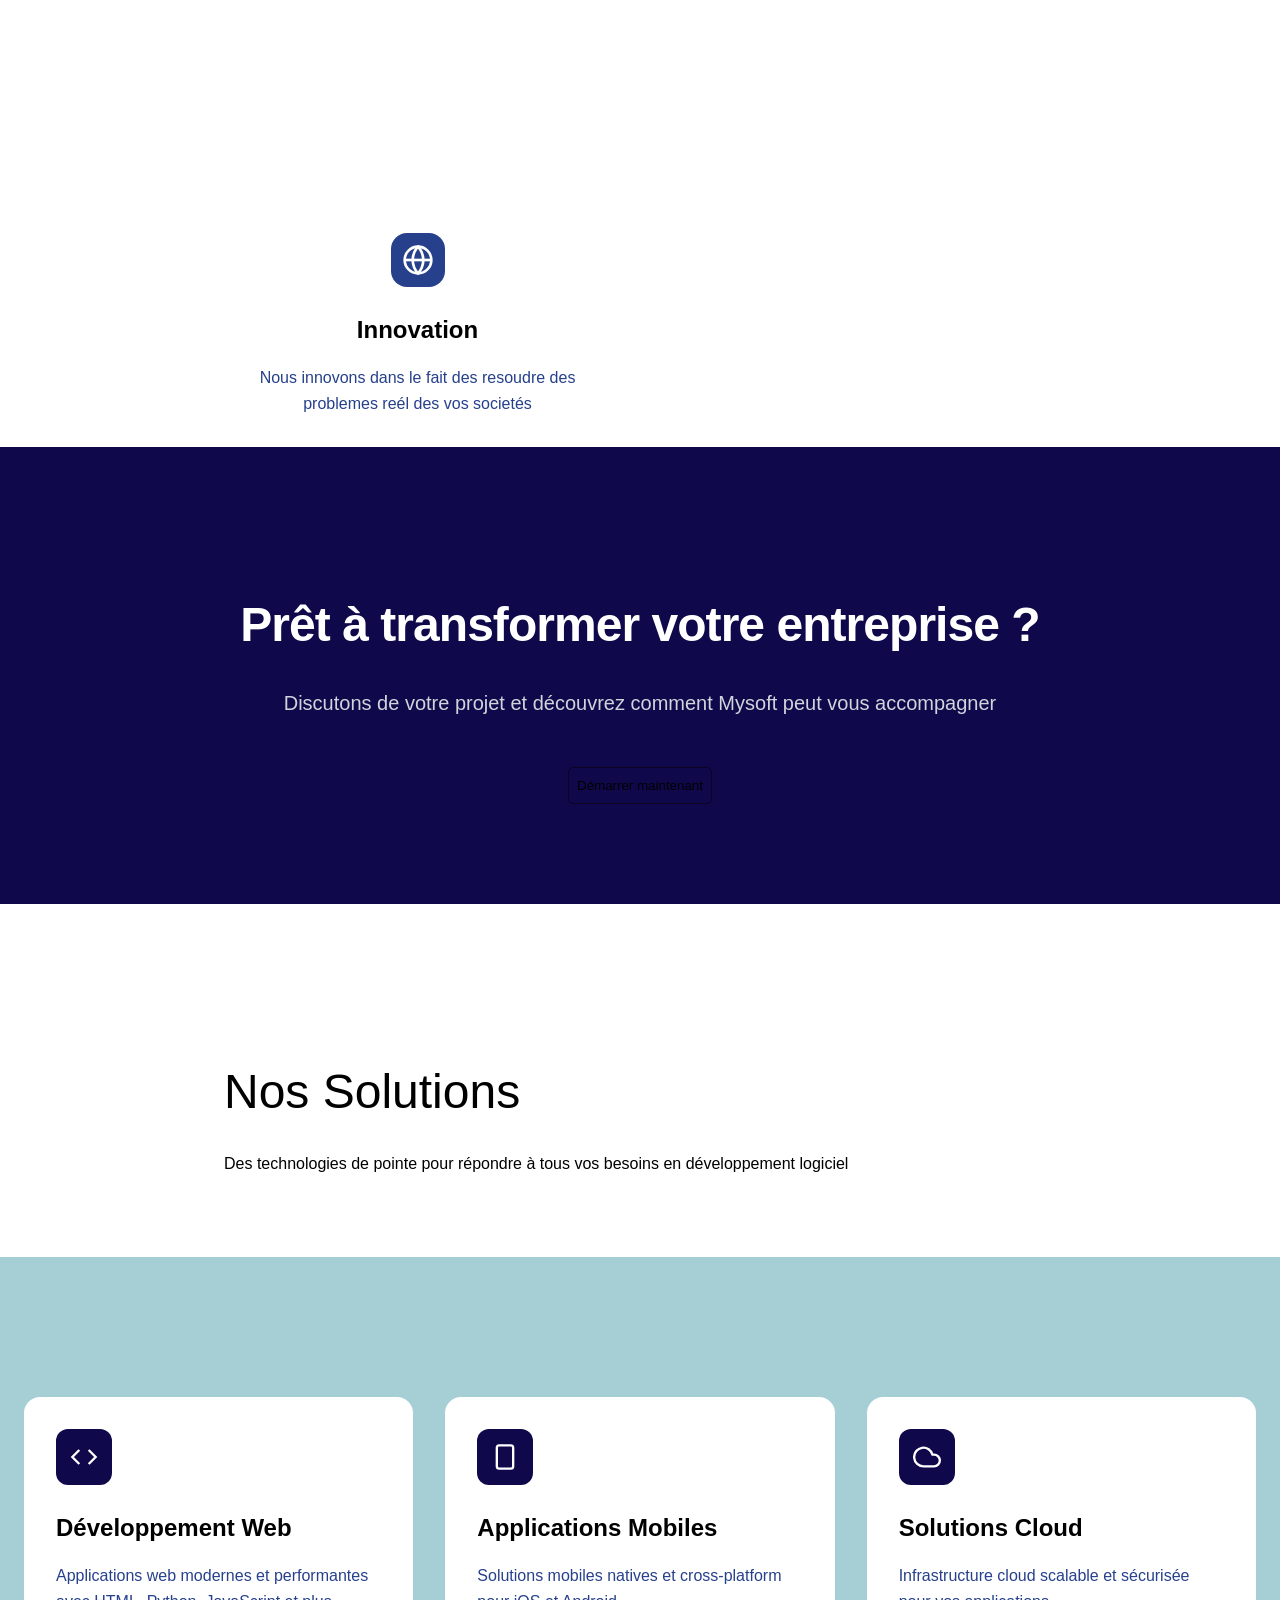
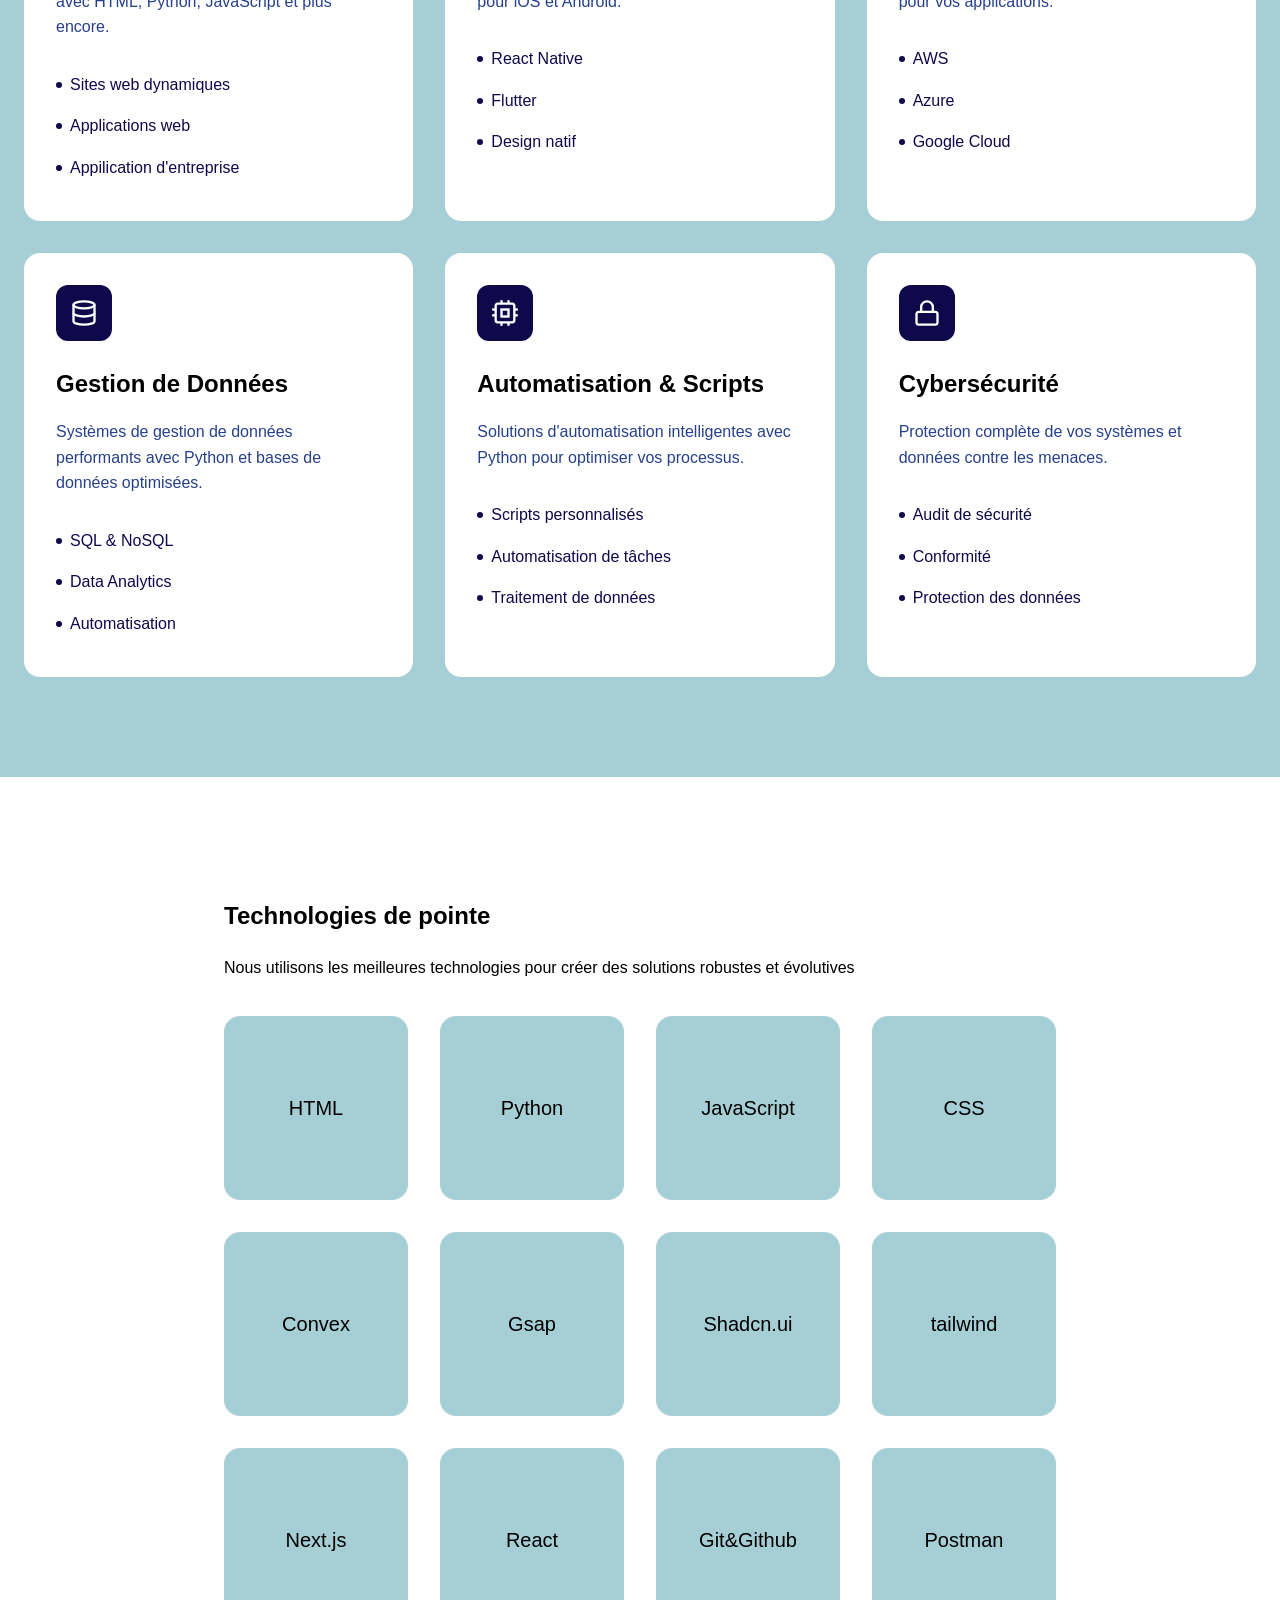
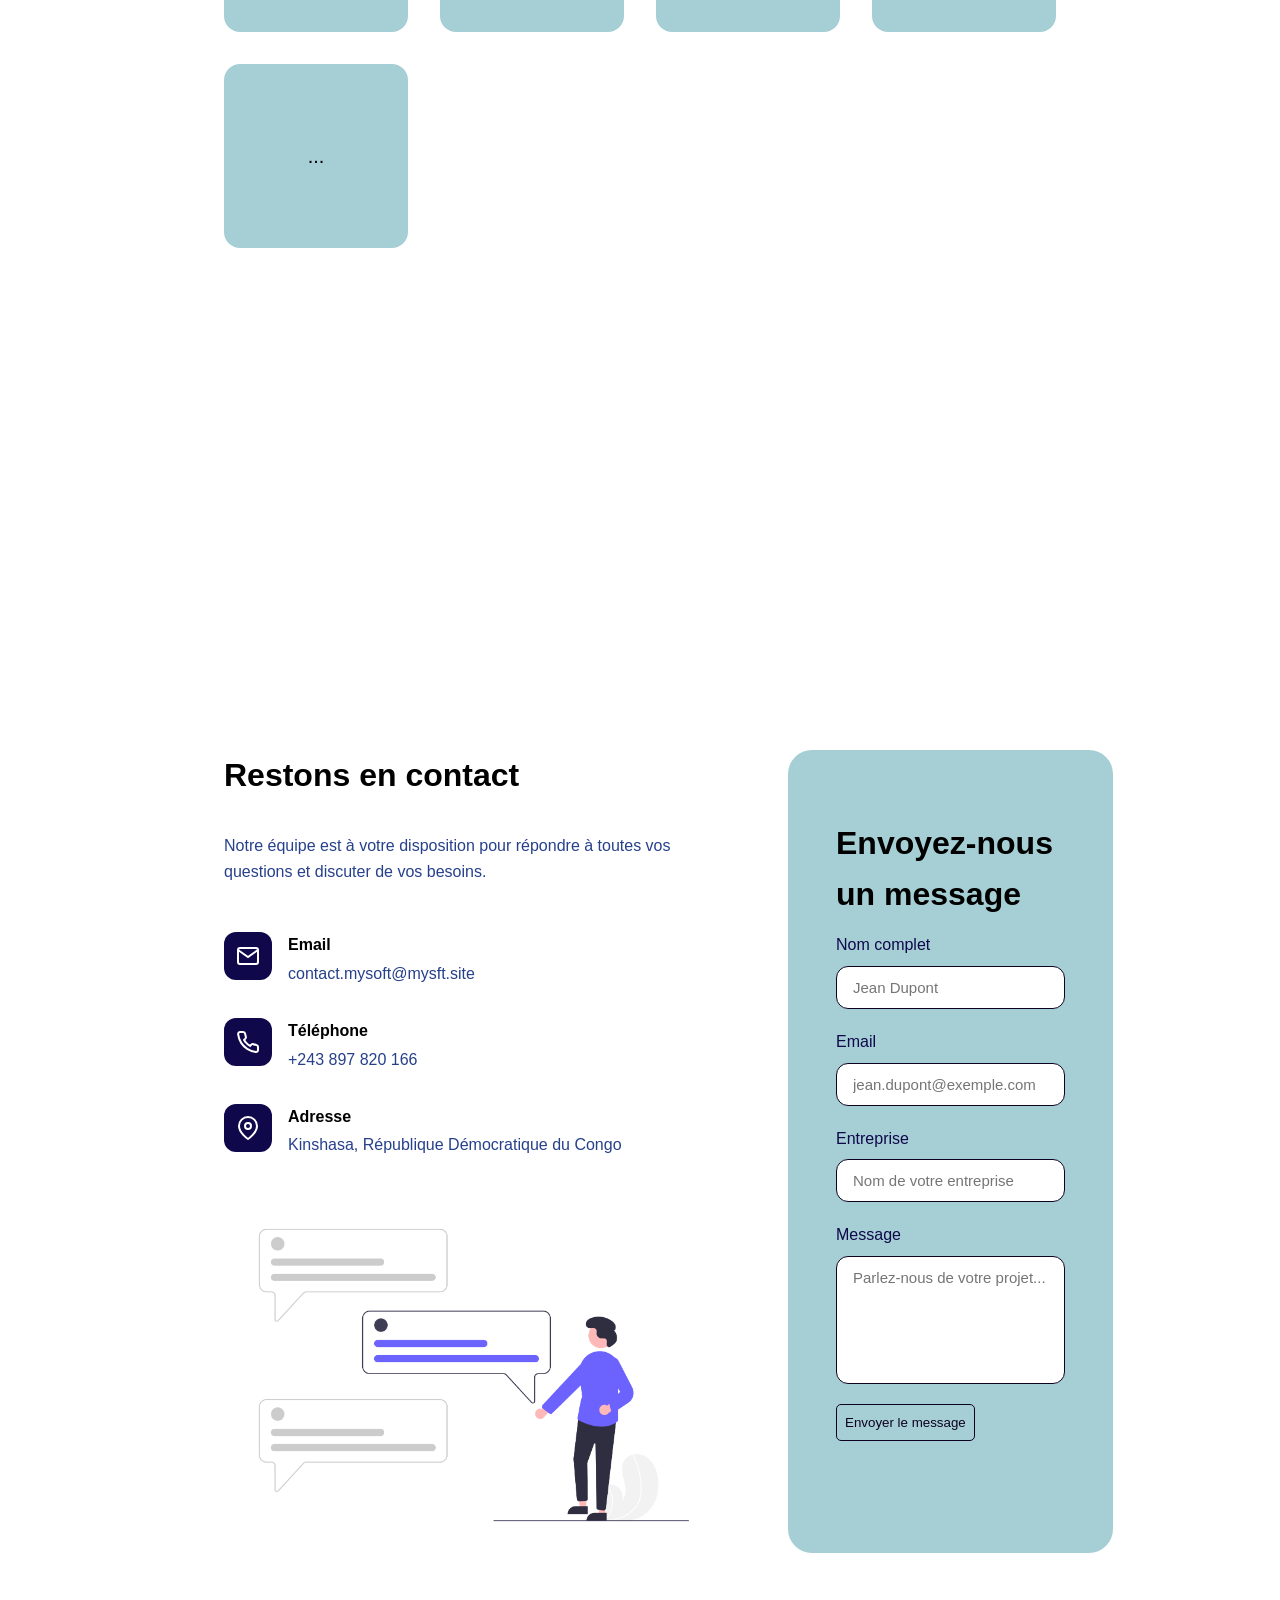
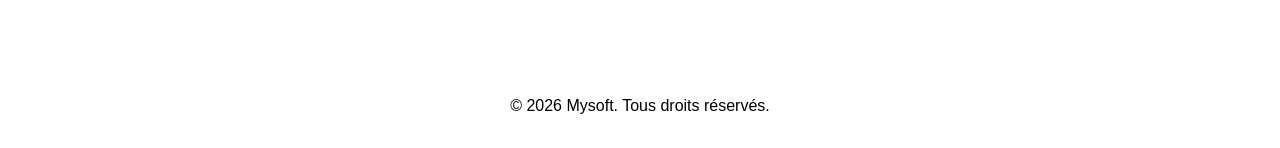
==== commit 49a1b10f: "Update index.html" ====
--- a/index.html
+++ b/index.html
@@ -15,7 +15,7 @@
   <meta name="robots" content="index, follow" />
   <link rel="canonical" href="https://mysft.site/" />
     <!-- chemin relatif pour fonctionner depuis le dossier du projet -->
-<link rel="icon" type="img/MYSOFT-LOGO.png" href="LOGO FINGER.png">
+<link rel="icon" type="img/MYSOFT-LOGO.png" href="img/LOGO FINGER.png">
 
   <script type="application/ld+json">
   {
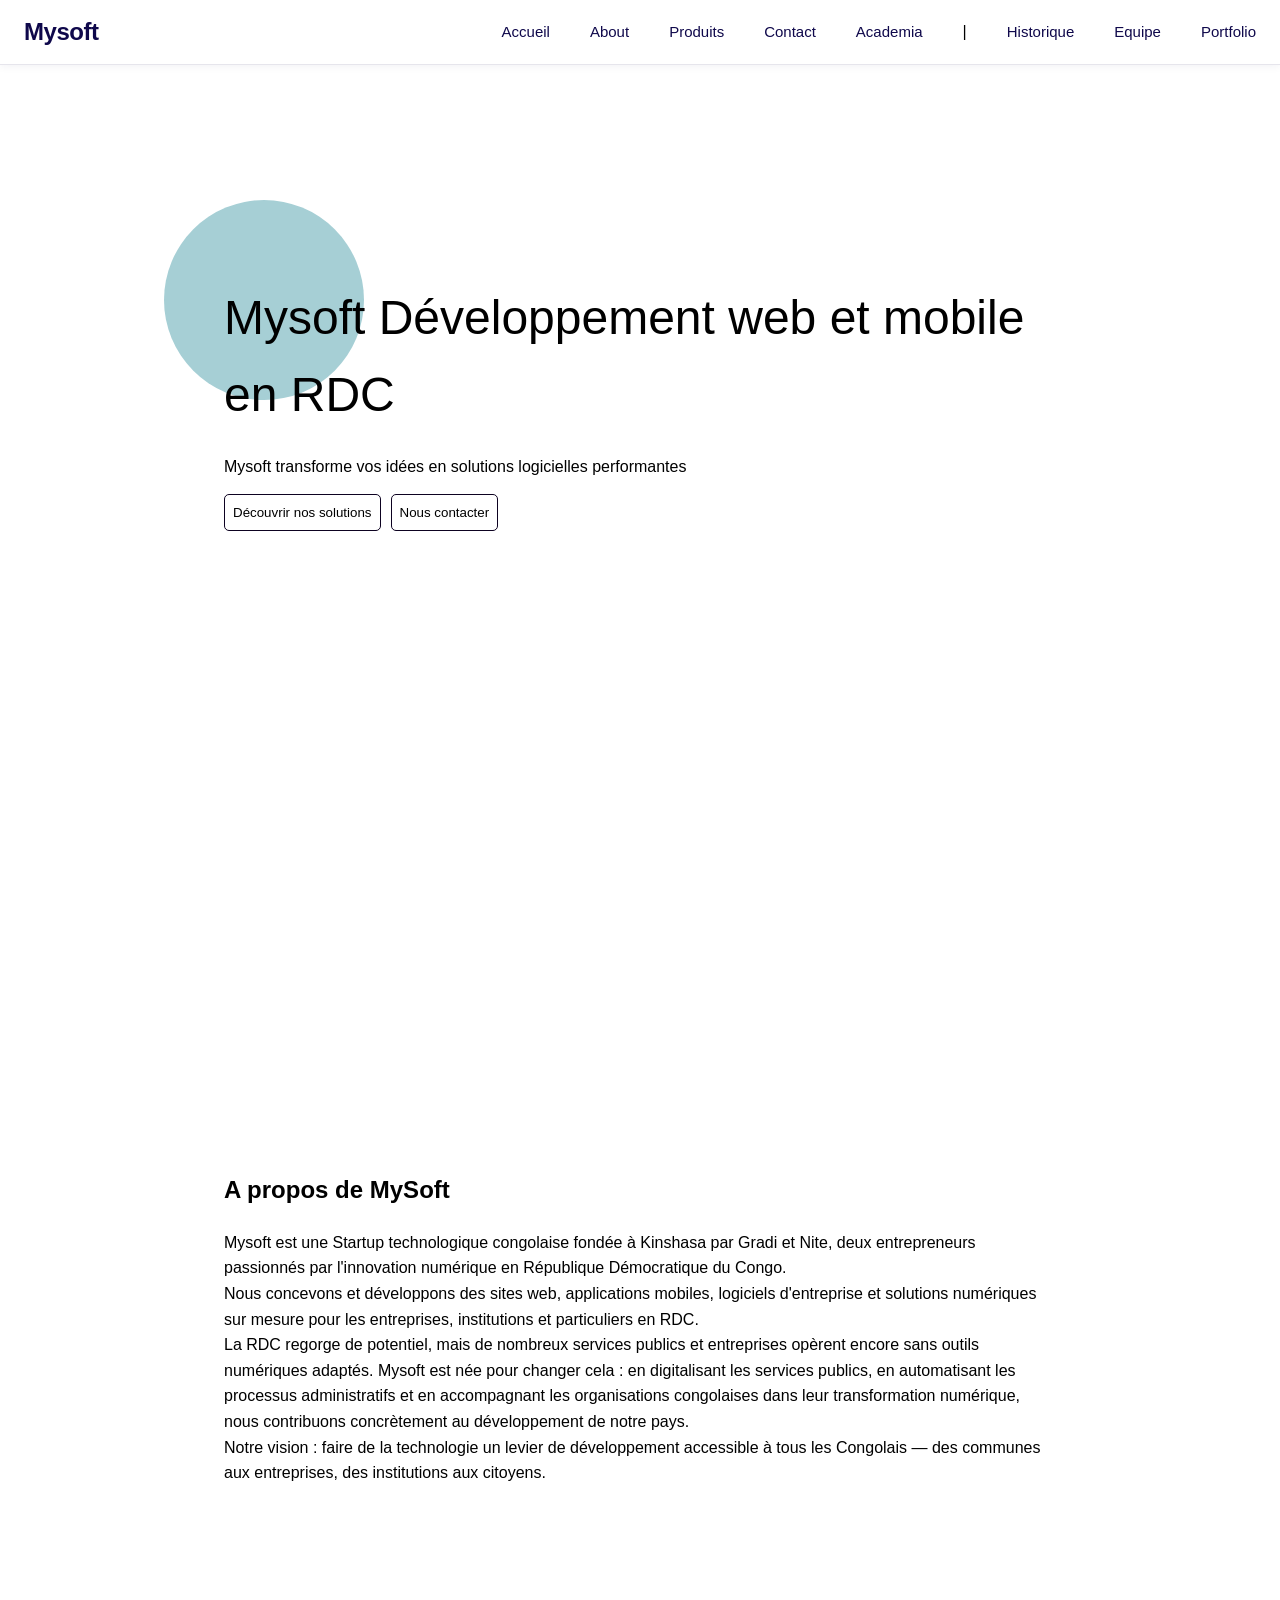
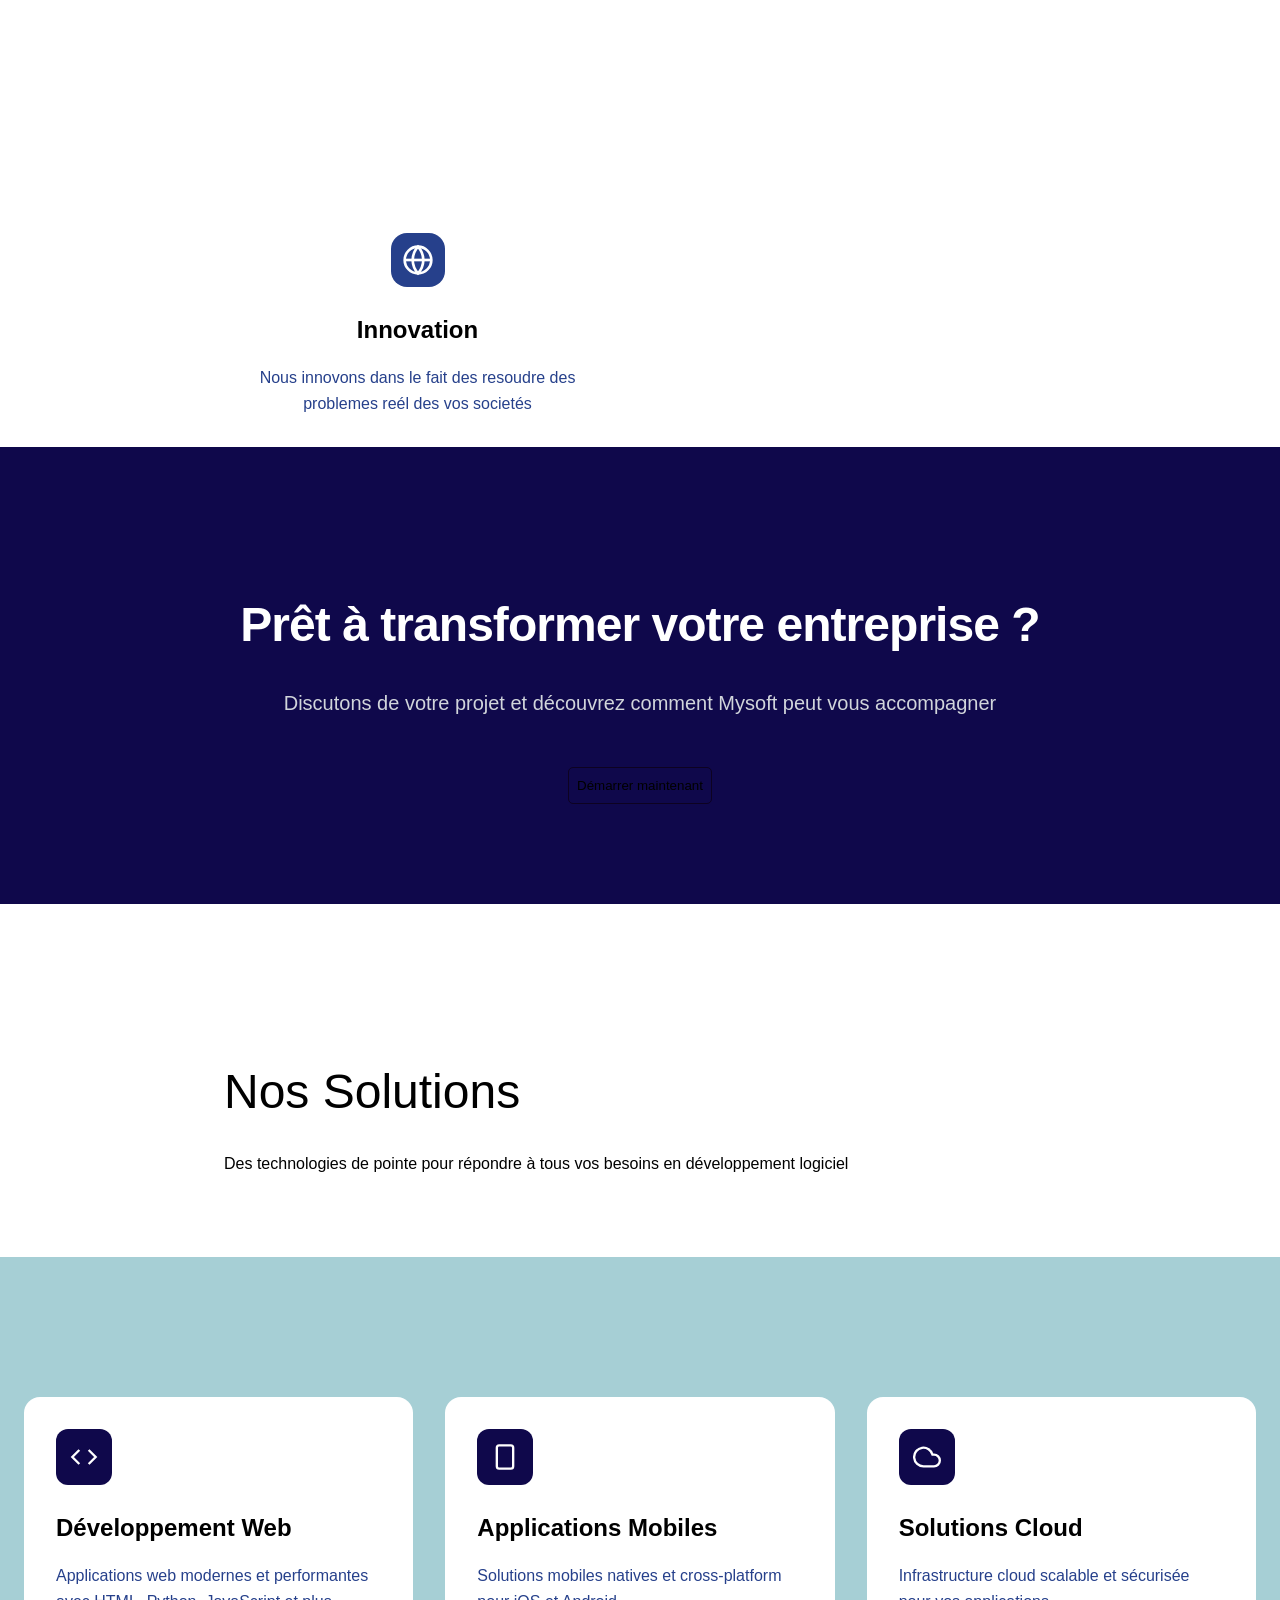
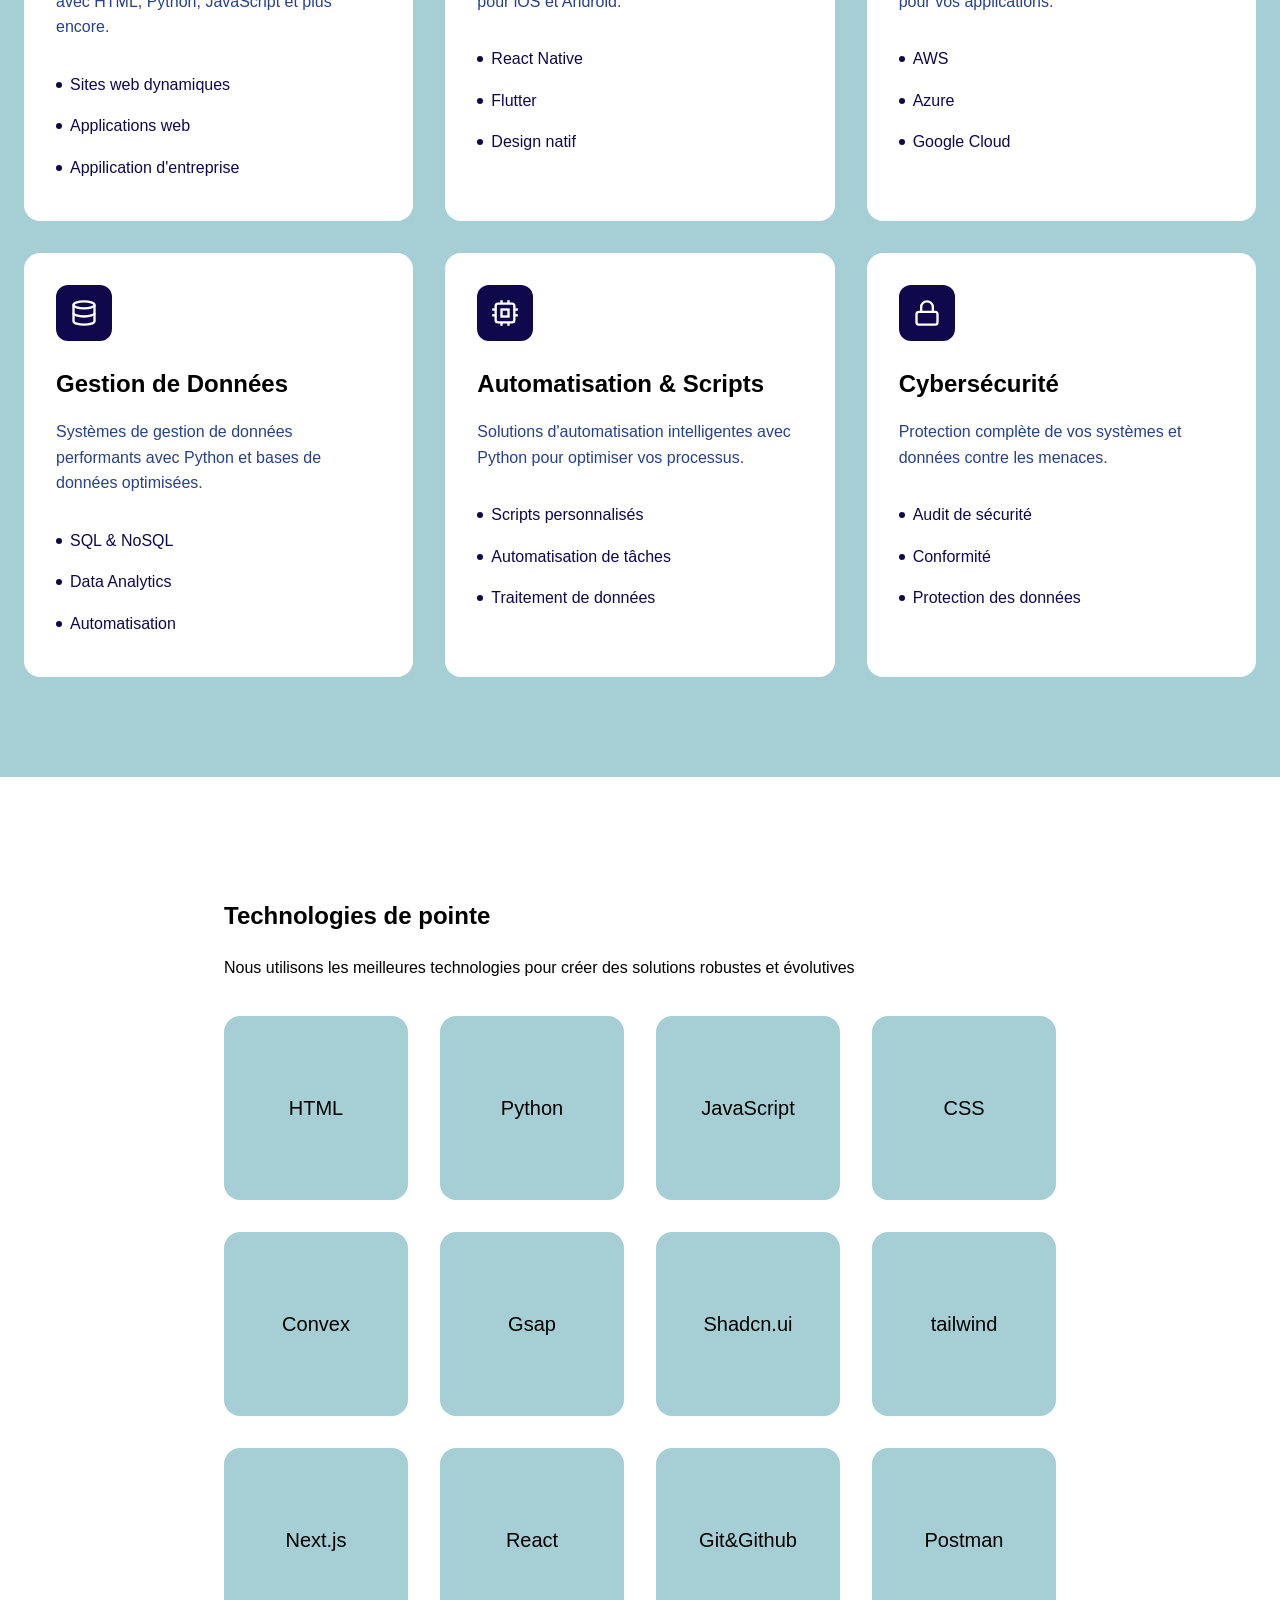
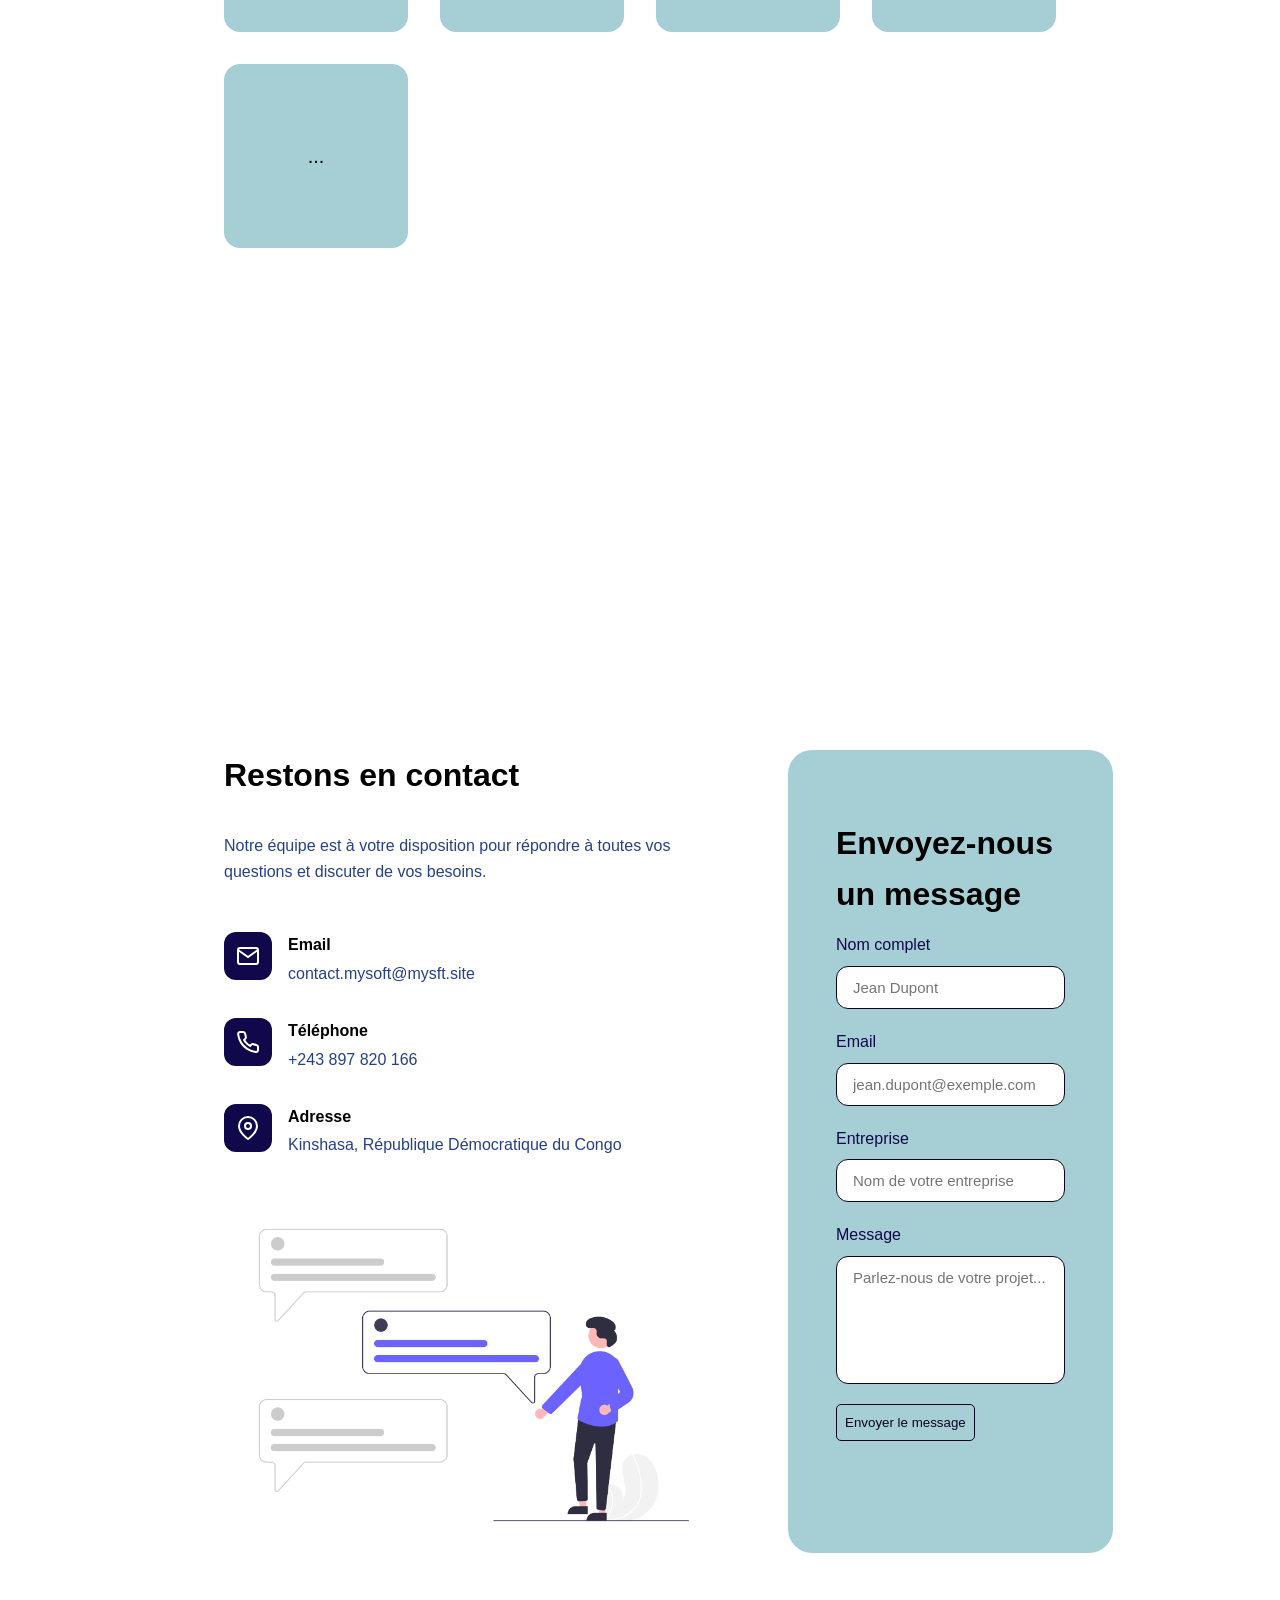
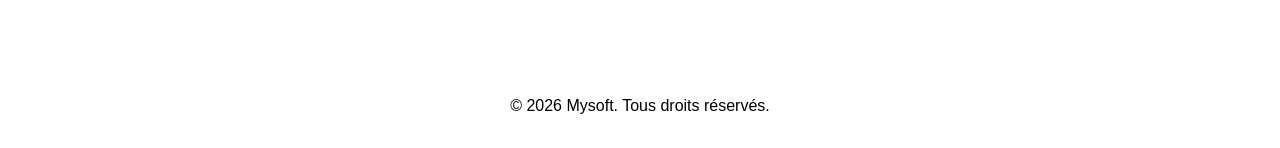
==== commit d0ab830b: "Update index.html" ====
--- a/index.html
+++ b/index.html
@@ -76,6 +76,7 @@
                 <a href="#about" class="nav-link active">About</a>
                 <a href="#products" class="nav-link active">Produits</a>
                 <a href="#contact" class="nav-link active">Contact</a>
+                <a href="/Academia/Mysoft_Academia.html" class="nav-link active">Academia</a>
                 <span>|</span>
                 <a href="historique/historique.html" class="nav-link active">Historique</a>
                 <a href="equipe/equipe.html" class="nav-link active">Equipe</a>
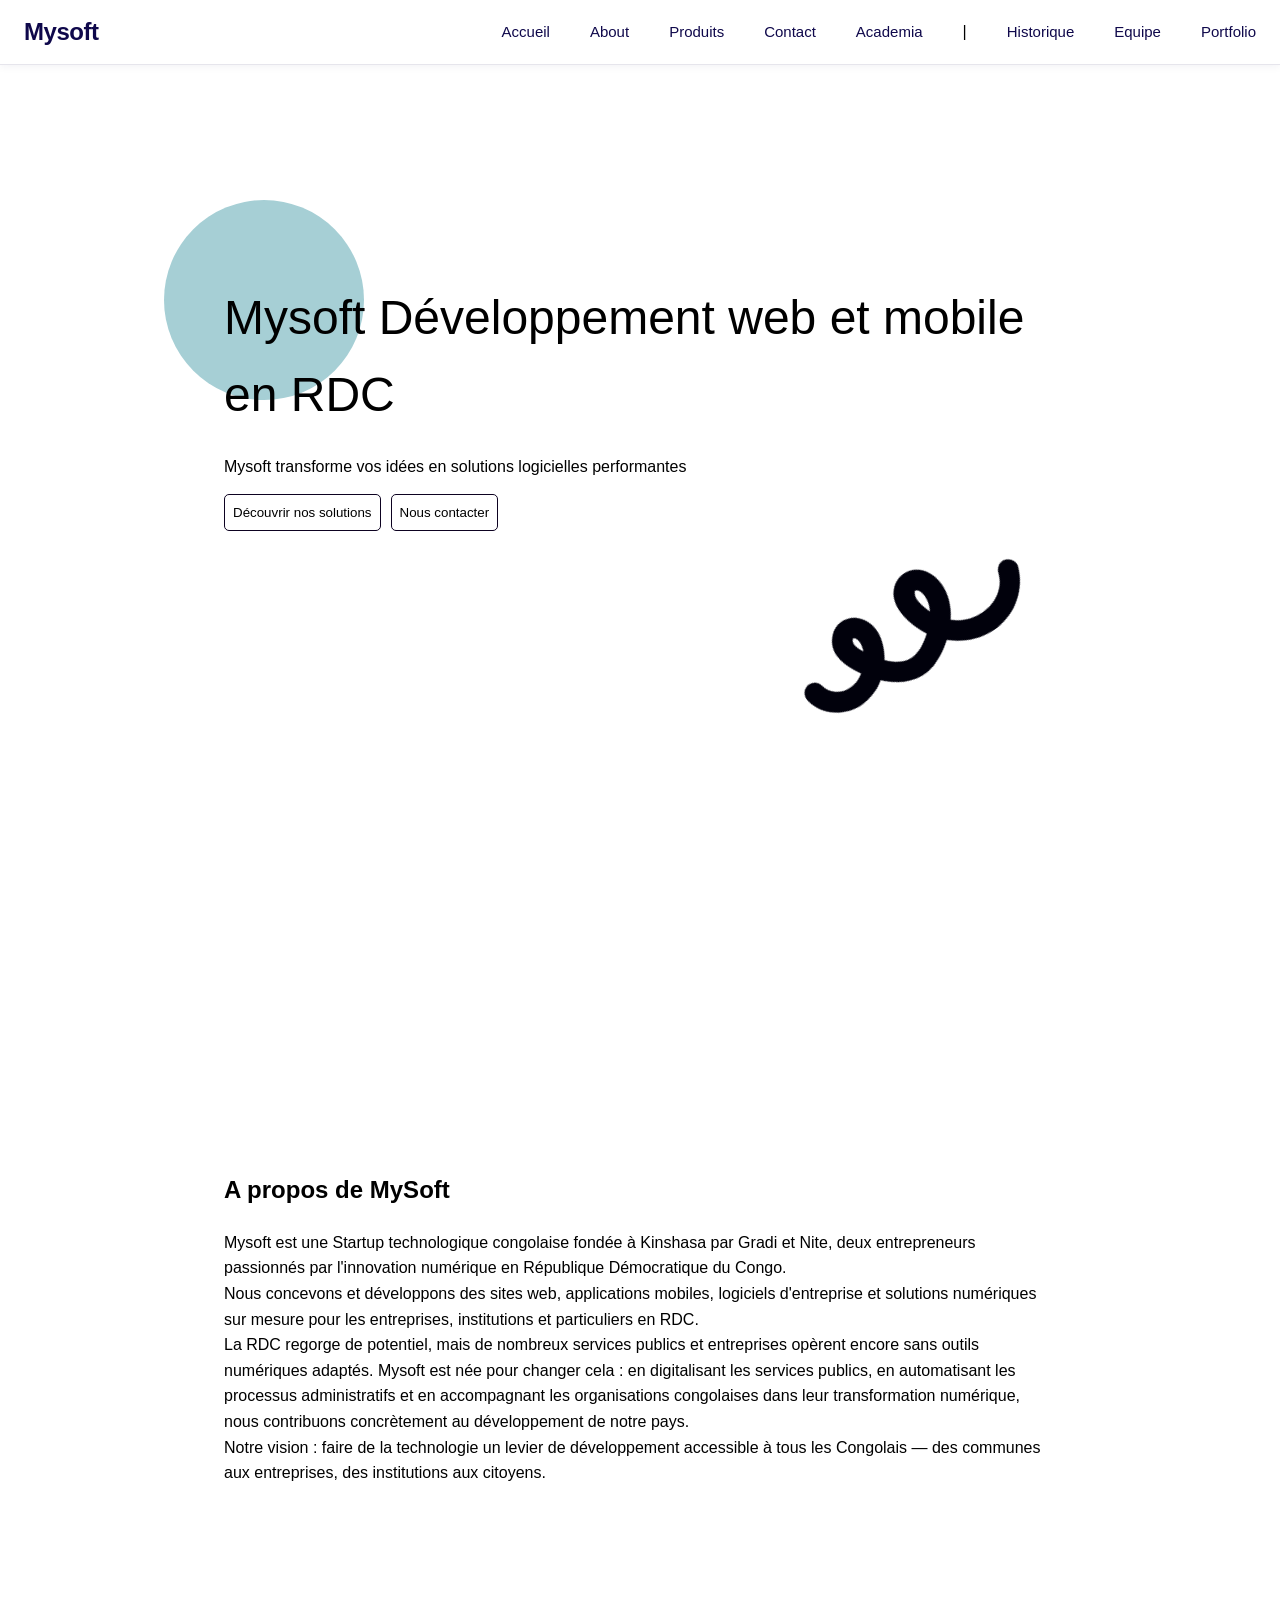
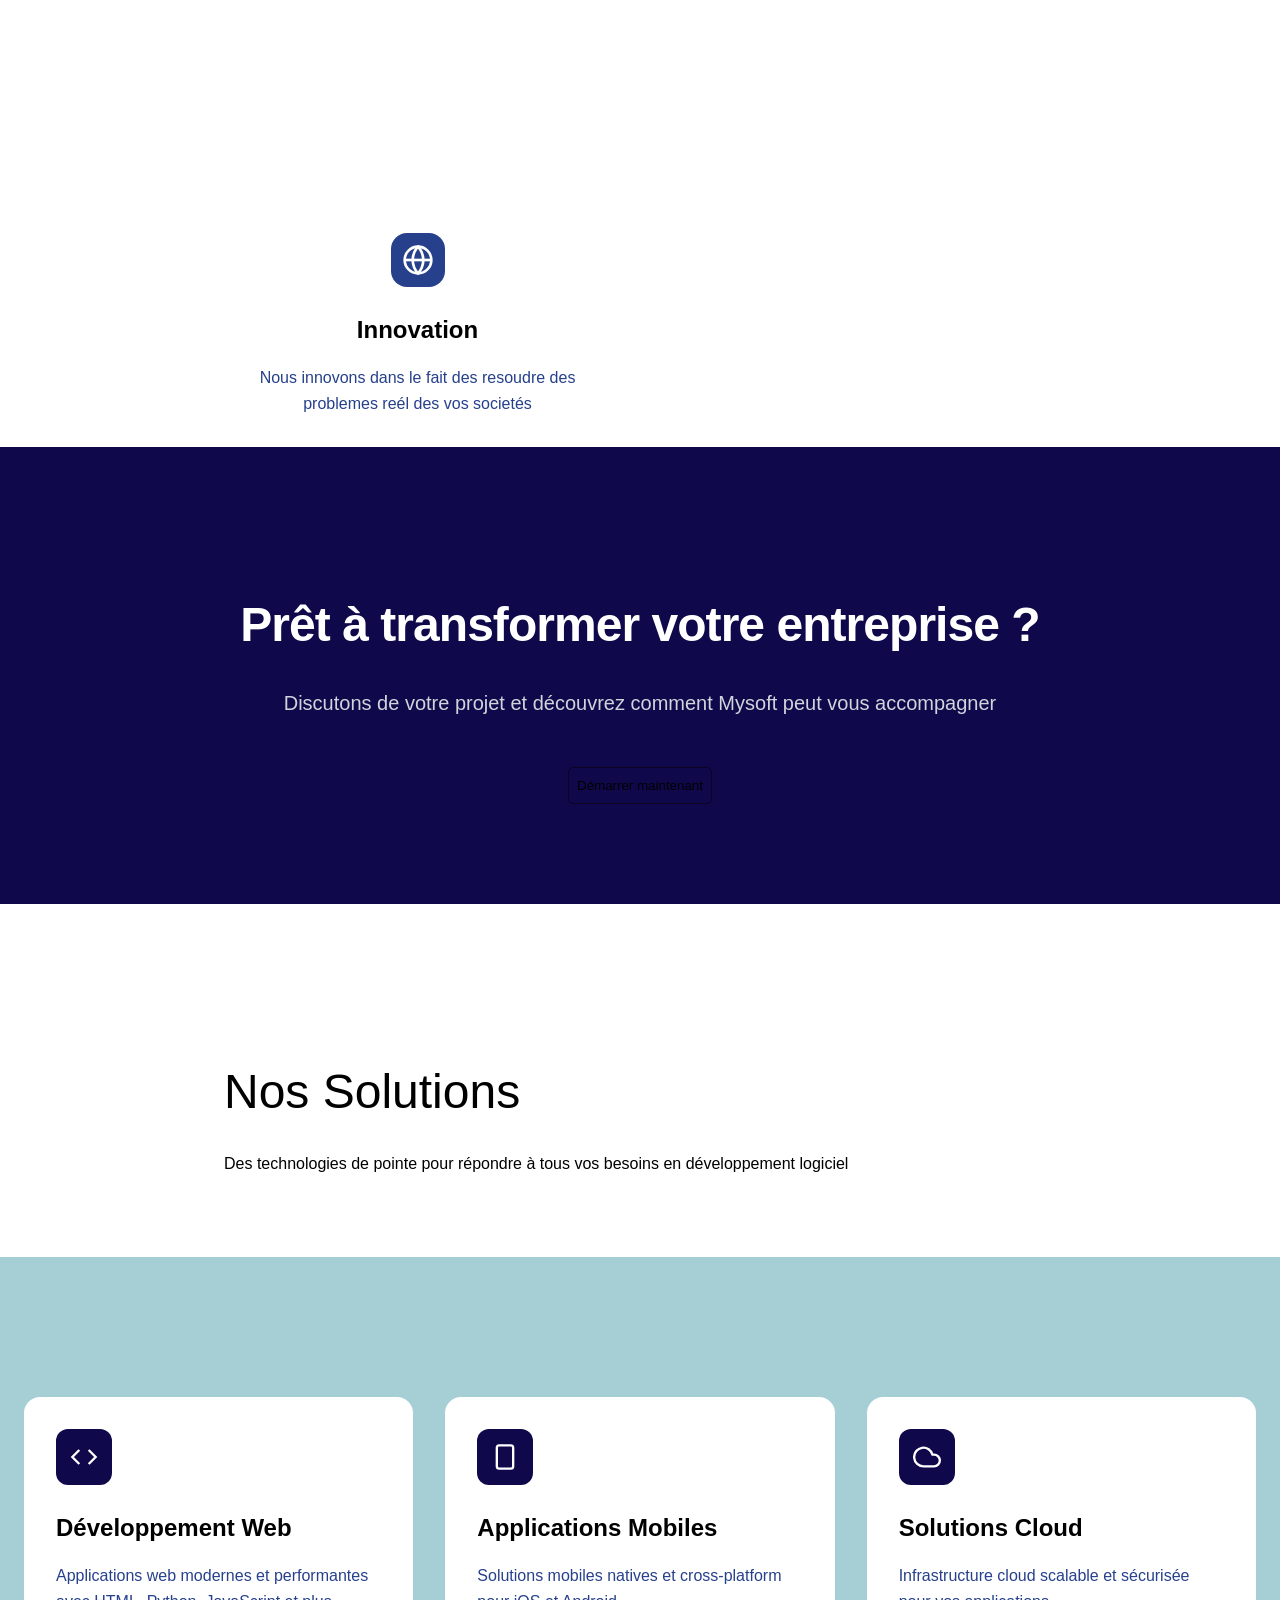
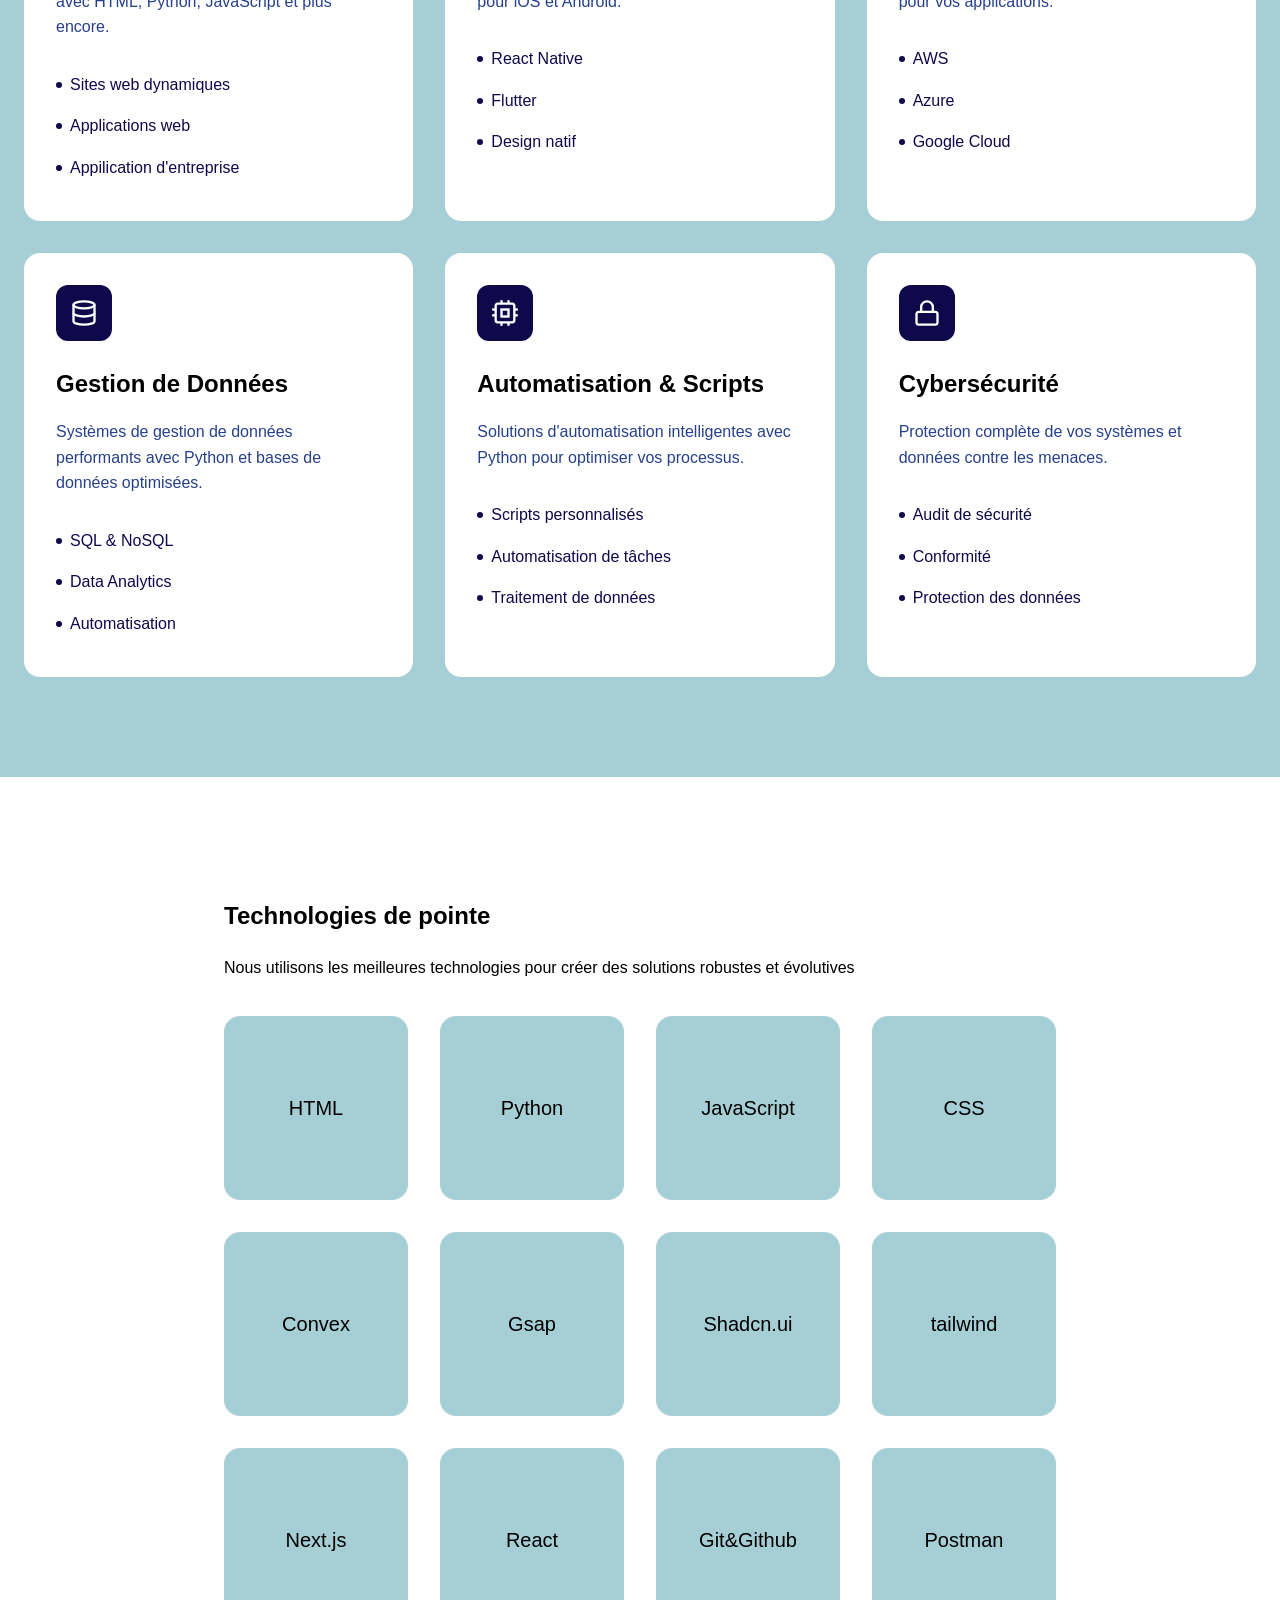
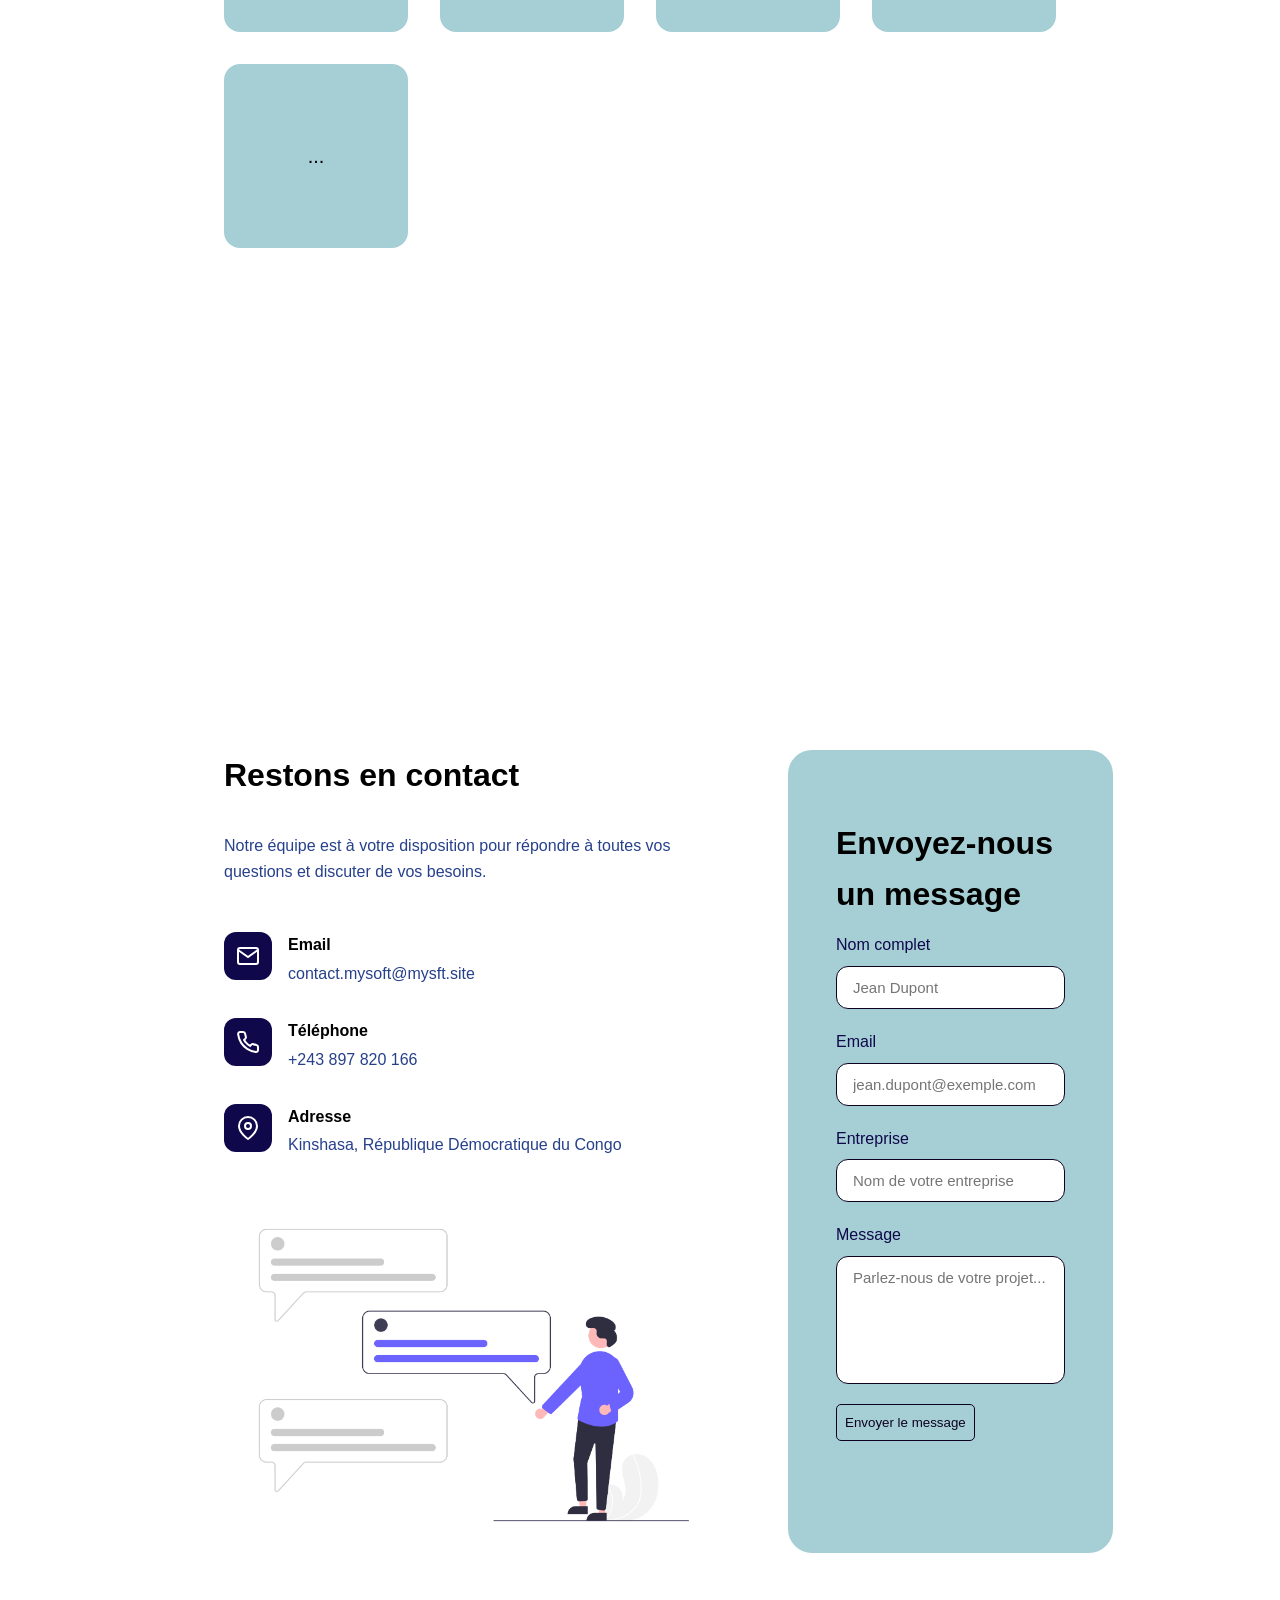
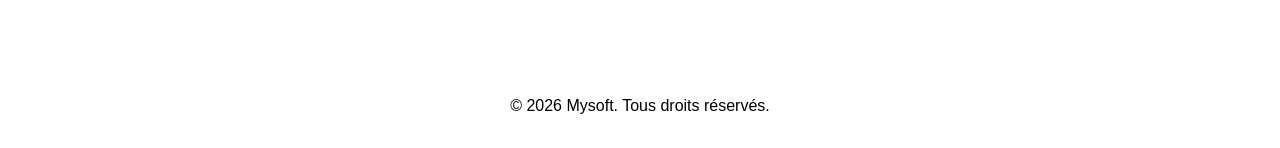
==== commit 7c98c49f: "Update index.html" ====
--- a/index.html
+++ b/index.html
@@ -460,7 +460,11 @@
                             </div>
     
                             <form action="https://formsubmit.co/contact.mysoft@mysft.site" method="POST">
+                                     <input type="hidden" name="_next" value="https://mysft.site">
+                                    <input type="hidden" name="_subject" value="Nouveaux Messages - MySoft- 2026">
+                                    <input type="text" name="_honey" style="display:none"> <!-- Anti-spam Honeypot -->
                                 <div class="form-group">
+                                    
                                     <label for="name">Nom complet</label>
                                     <input type="hidden" name="access_key" value="e2d4ab16-3f66-4780-84d2-702f77752e36">
                                     <input type="text" id="name" name="name" required placeholder="Jean Dupont">
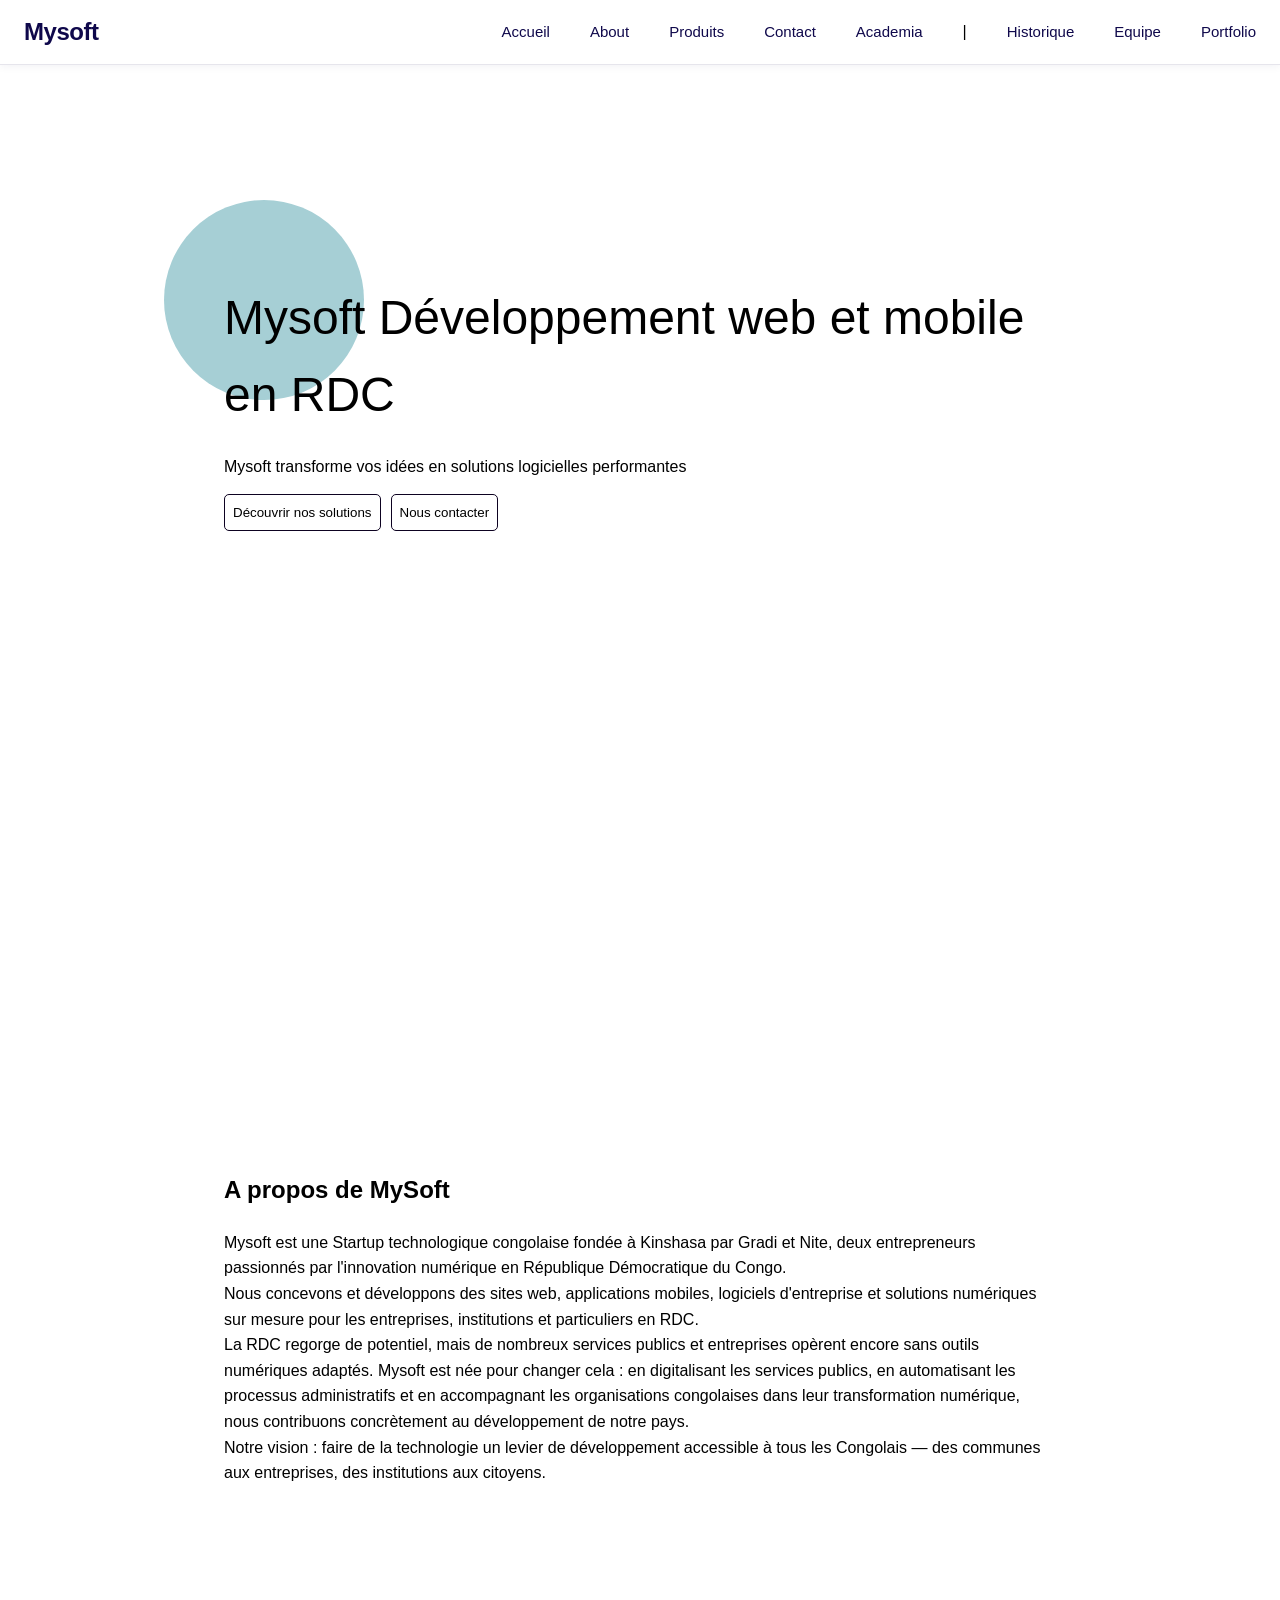
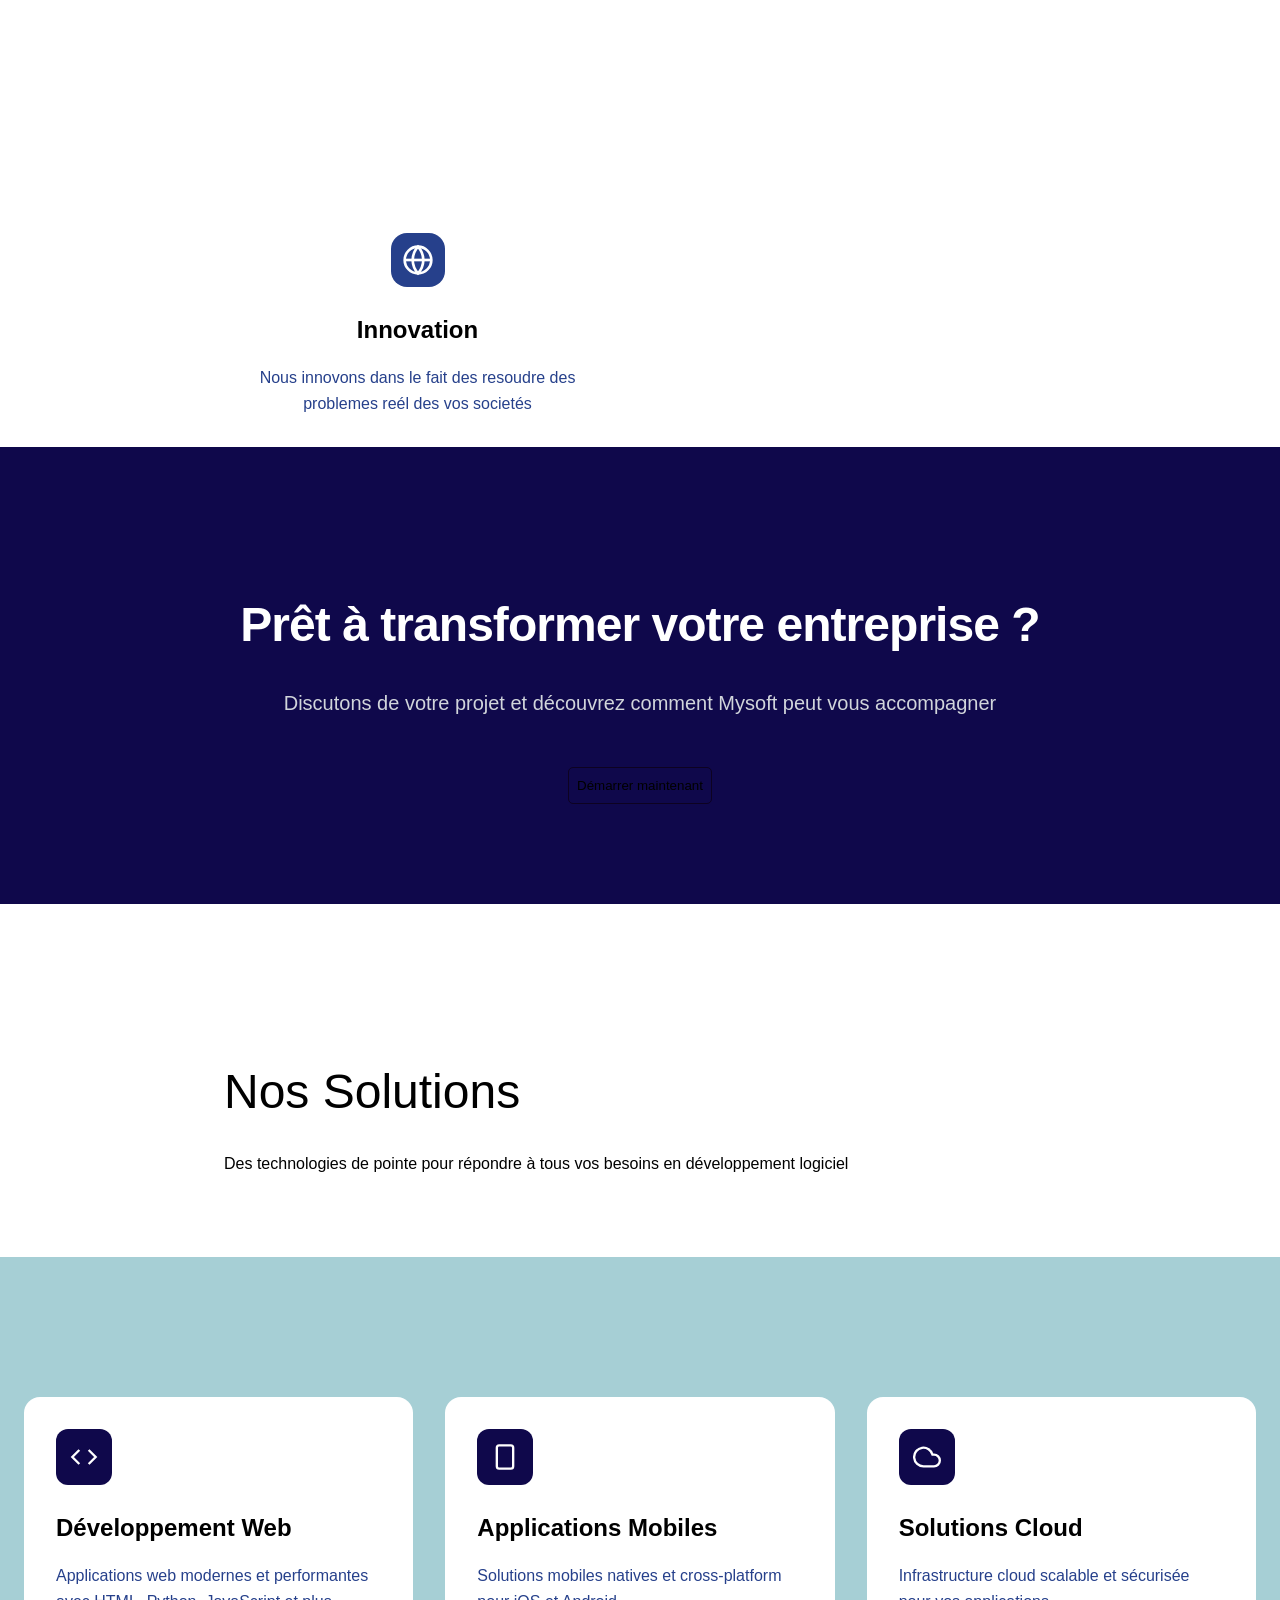
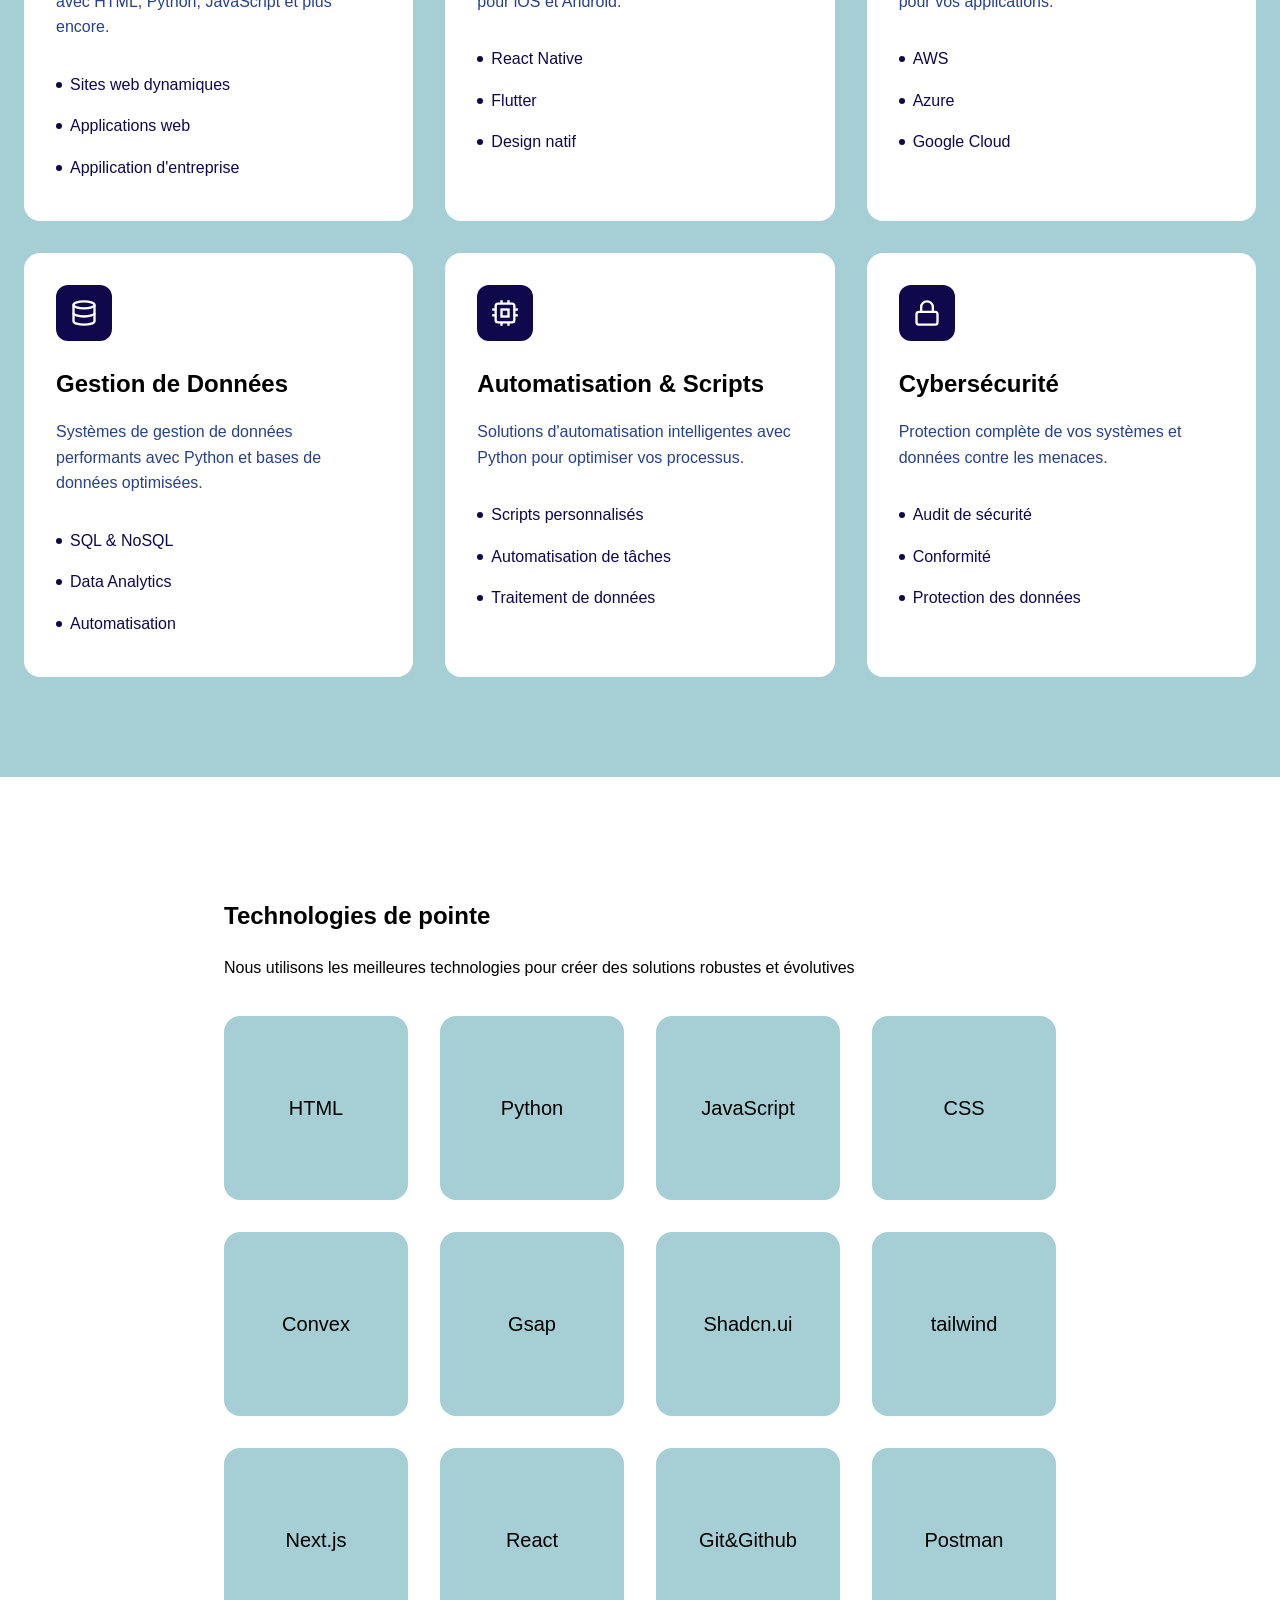
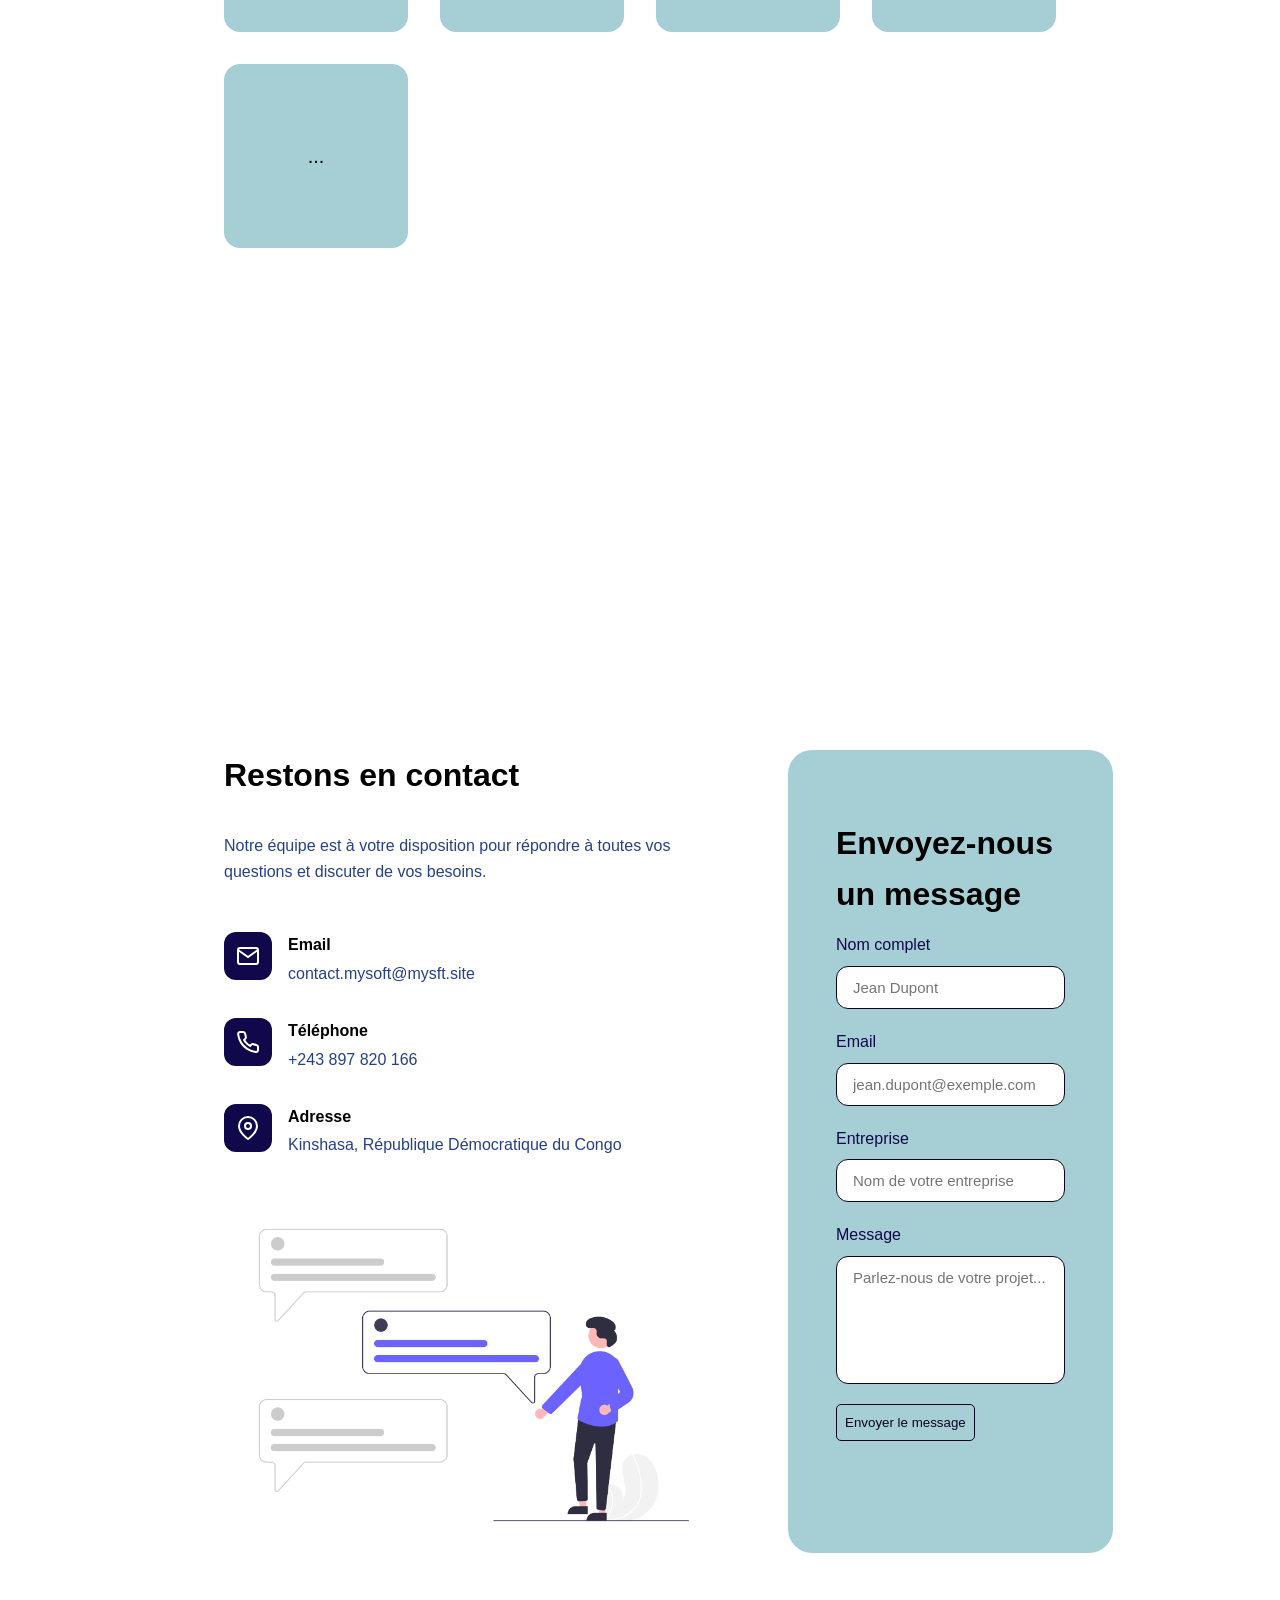
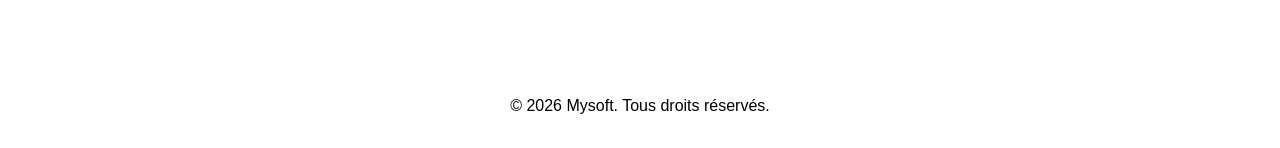
==== commit 09f7cc07: "Update index.html" ====
--- a/index.html
+++ b/index.html
@@ -71,12 +71,12 @@
             <div class="nav-menu" id="navMenu">
                 <div class="close">
                     <i class="fa-solid fa-xmark"></i>
-                </div>
+                </div> 
                 <a href="#" class="nav-link active">Accueil</a>
                 <a href="#about" class="nav-link active">About</a>
                 <a href="#products" class="nav-link active">Produits</a>
                 <a href="#contact" class="nav-link active">Contact</a>
-                <a href="/Academia/Mysoft_Academia.html" class="nav-link active">Academia</a>
+                <a href="/Academia/mysoft-academia-site (2)/index.html" class="nav-link active">Academia</a>
                 <span>|</span>
                 <a href="historique/historique.html" class="nav-link active">Historique</a>
                 <a href="equipe/equipe.html" class="nav-link active">Equipe</a>
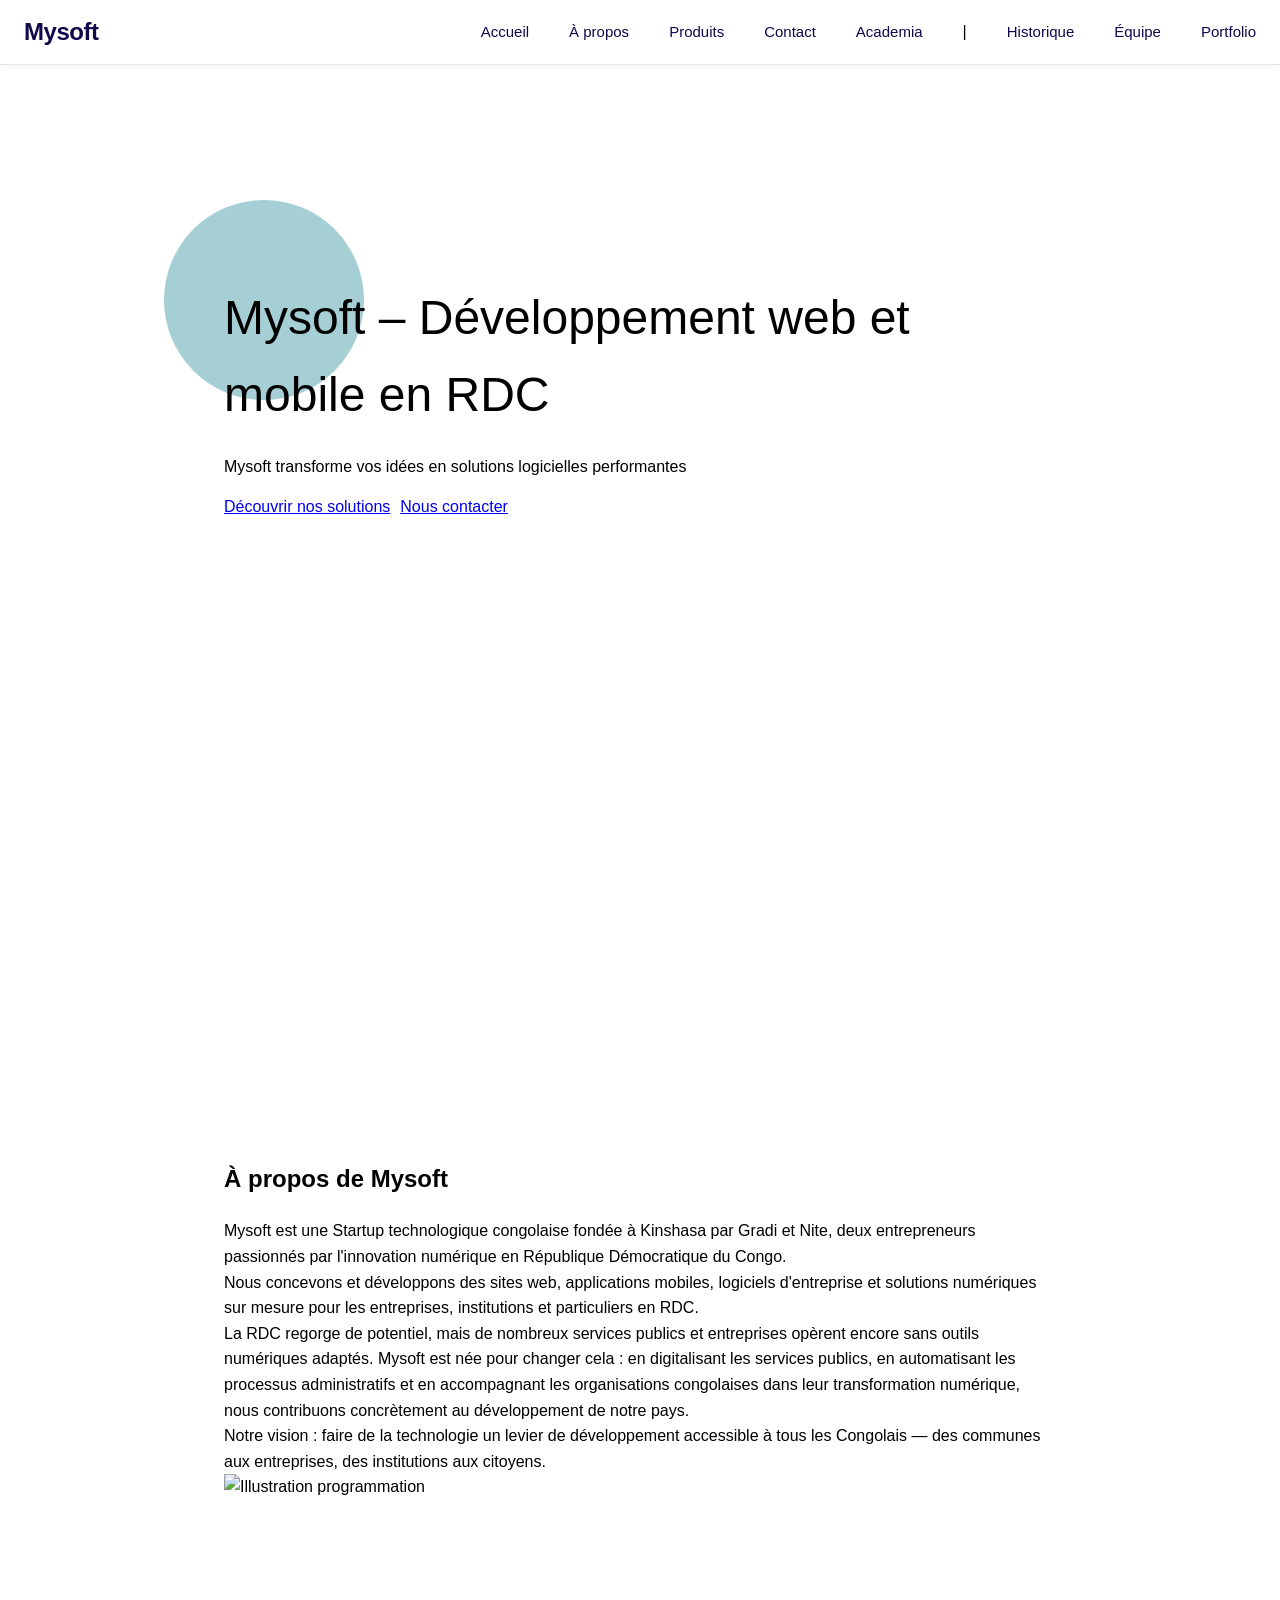
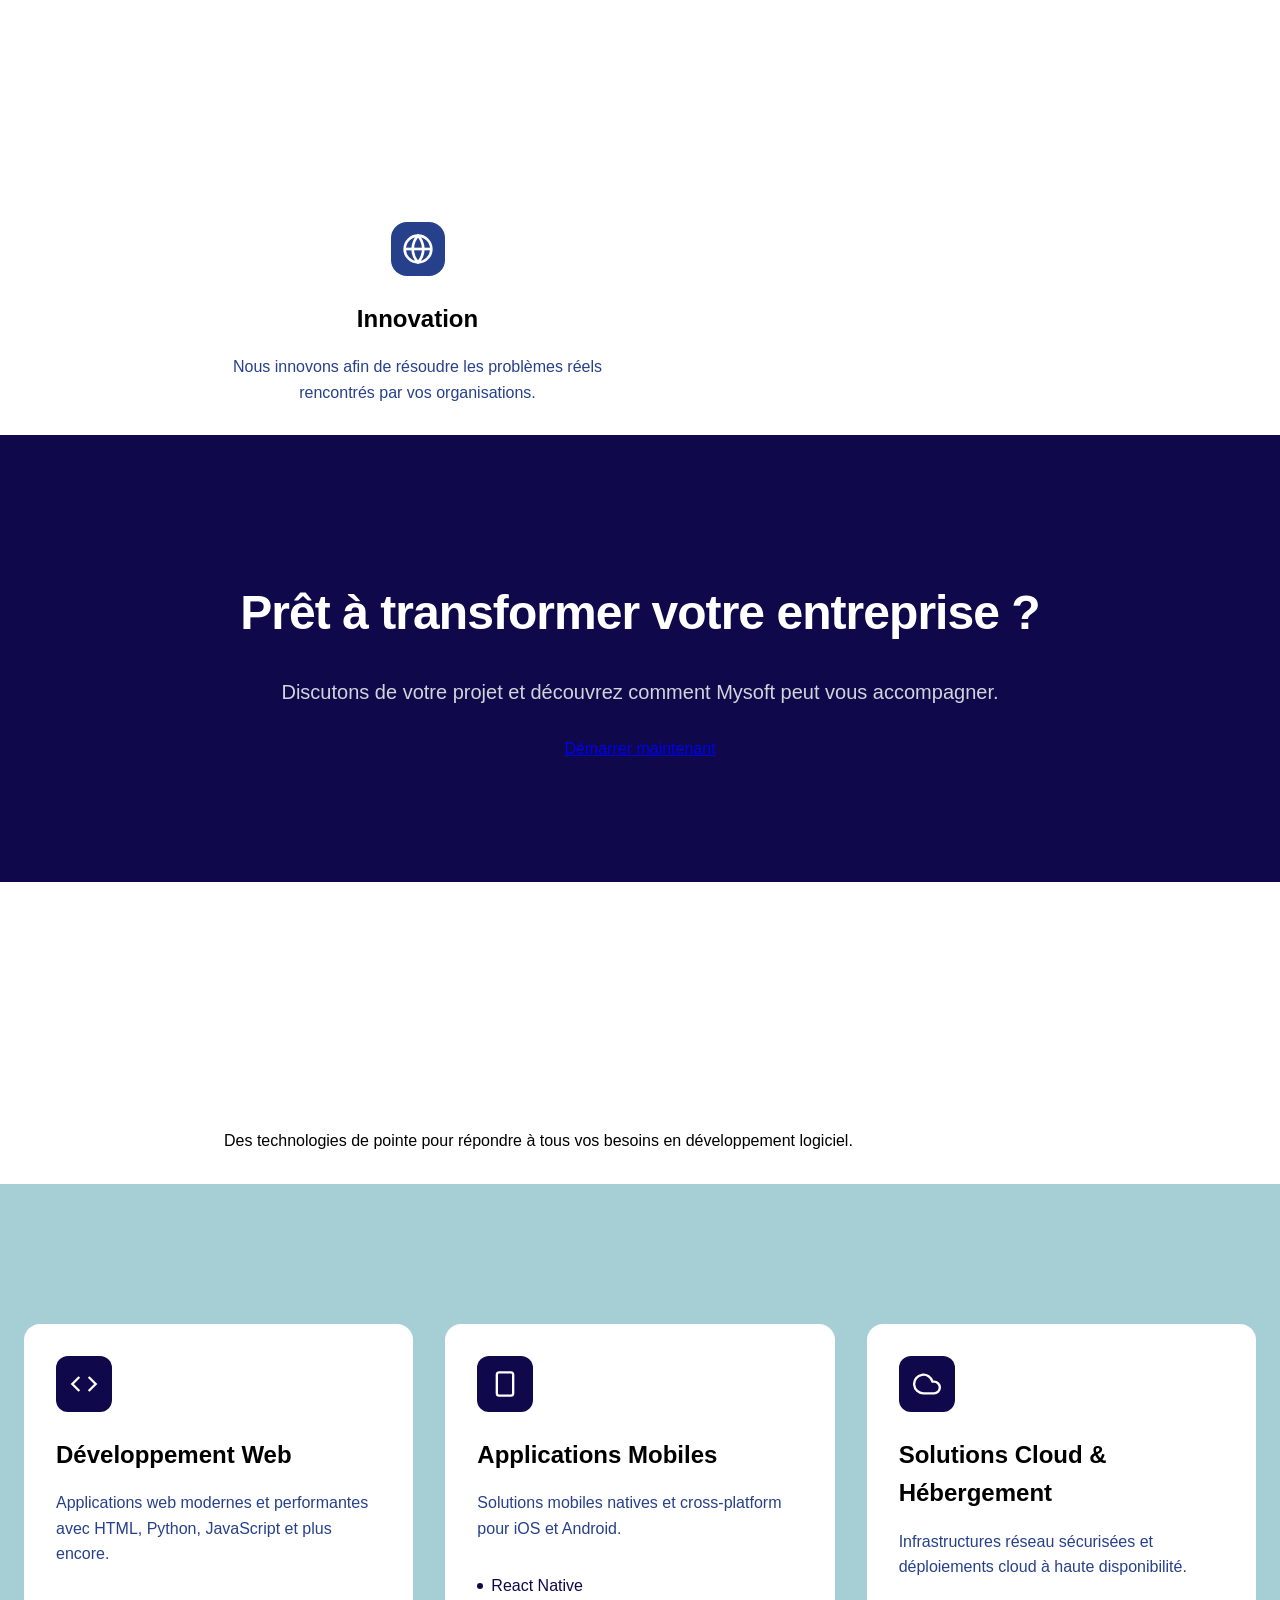
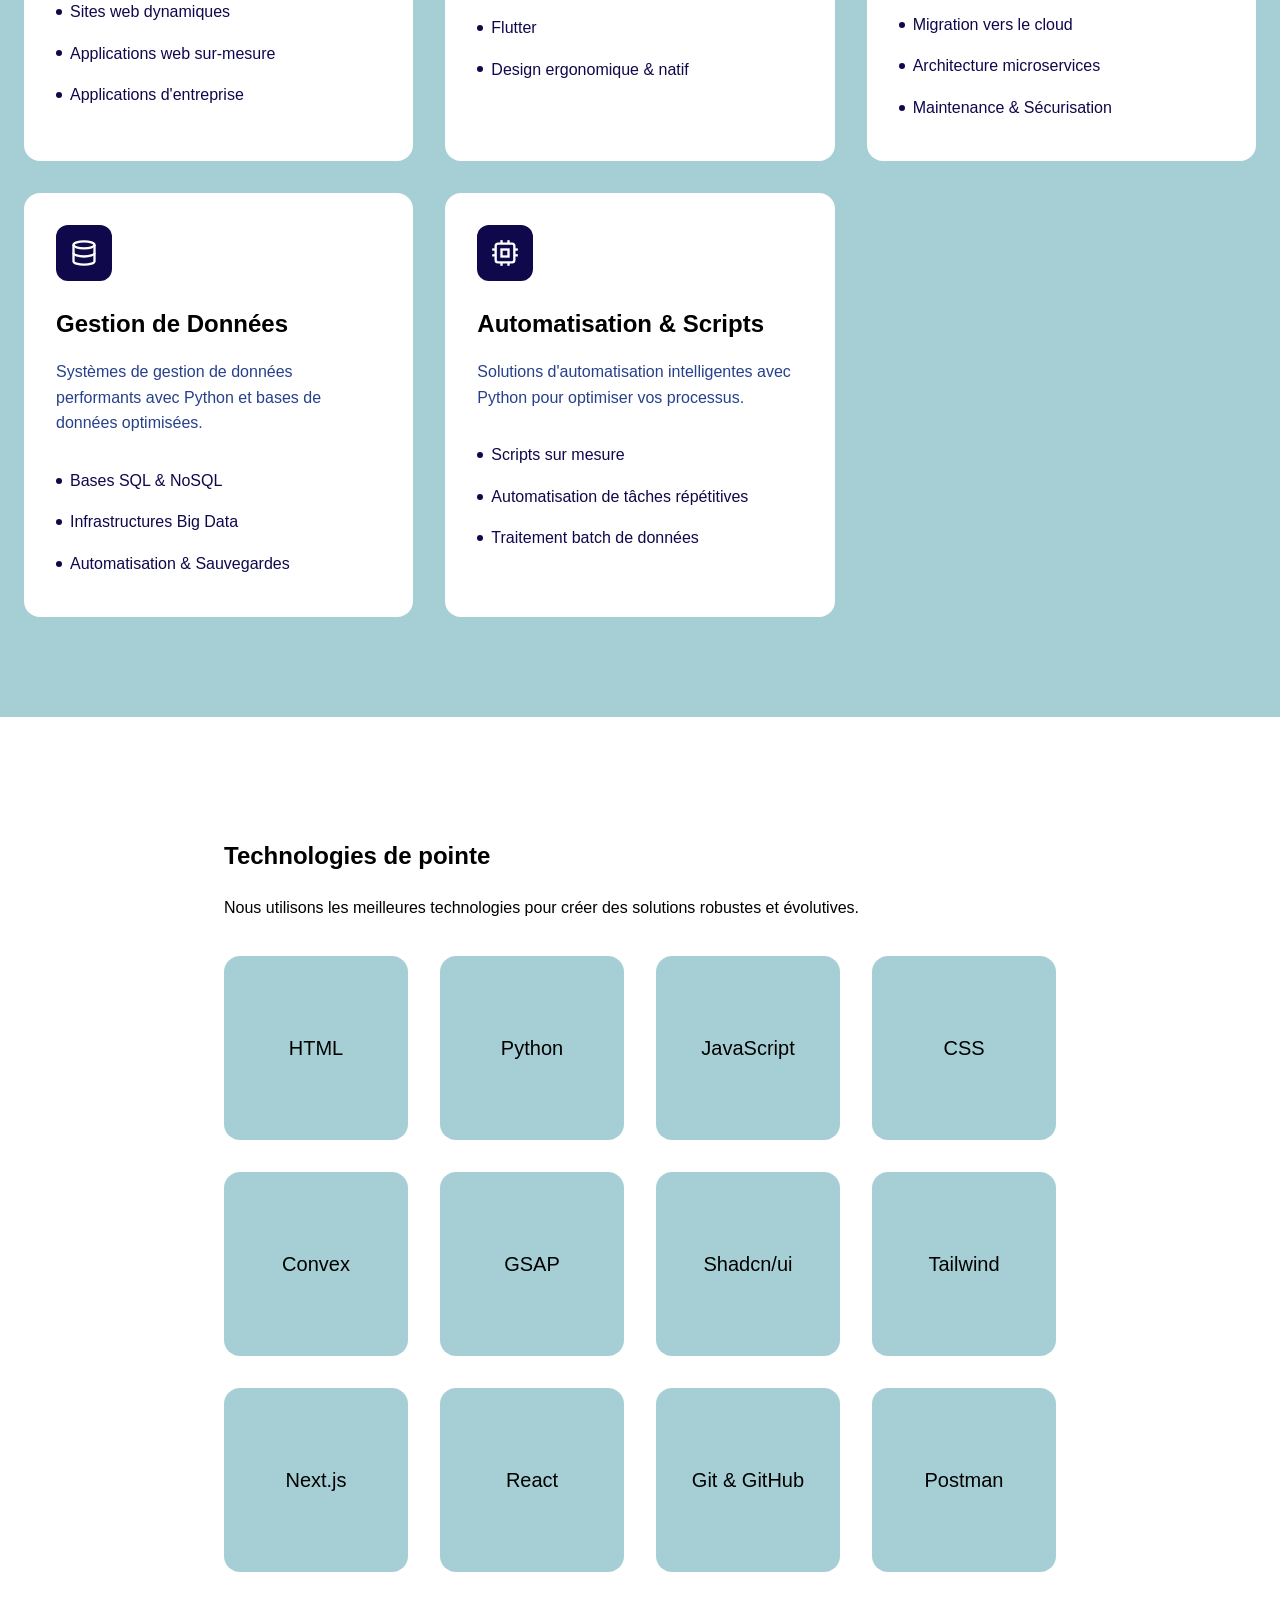
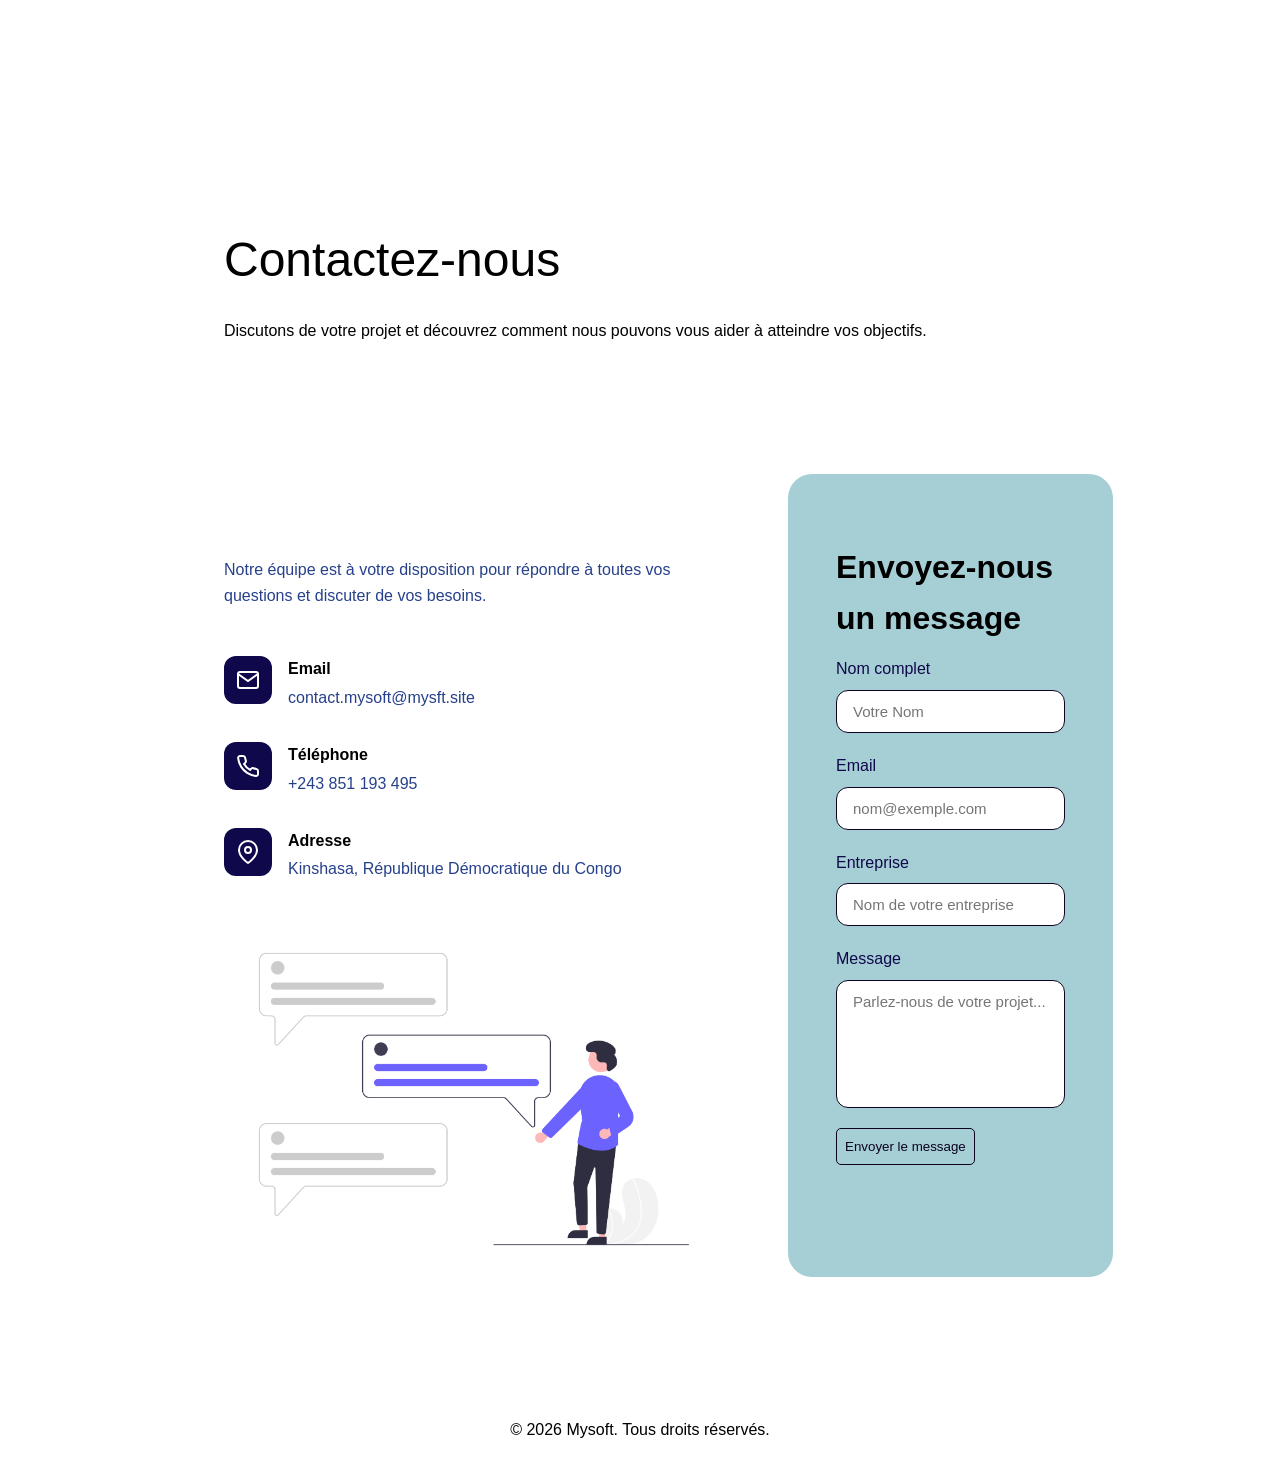
==== commit 4b98e2f1: "Update print statement from 'Hello' to 'Goodbye'" ====
--- a/index.html
+++ b/index.html
@@ -1,67 +1,64 @@
-
 <!DOCTYPE html>
 <html lang="fr">
 <head>
     <meta charset="UTF-8">
     <meta name="viewport" content="width=device-width, initial-scale=1.0">
     <title>Mysoft – Développement Web & Mobile à Kinshasa | Startup Tech RDC</title>
-    <meta name="description"
-    content="Mysoft est une agence tech congolaise basée à Kinshasa. Nous créons des sites web, applications mobiles et logiciels sur mesure pour entreprises et institutions en RDC." />
-
-  <meta name="keywords"
-    content="développement web Kinshasa, agence digitale RDC, application mobile Congo, logiciel entreprise Kinshasa, startup tech RDC, numérisation services publics Congo" />
-
-  <meta name="author" content="Mysoft – Gradi & Nite" />
-  <meta name="robots" content="index, follow" />
-  <link rel="canonical" href="https://mysft.site/" />
-    <!-- chemin relatif pour fonctionner depuis le dossier du projet -->
-<link rel="icon" type="img/MYSOFT-LOGO.png" href="img/LOGO FINGER.png">
-
-  <script type="application/ld+json">
-  {
-    "@context": "https://schema.org",
-    "@type": "ProfessionalService",
-    "name": "Mysoft",
-    "url": "https://mysft.site",
-    "logo": "https://mysft.site/img/logo.png",
-    "image": "https://mysft.site/img/og-image.jpg",
-    "description": "Agence de développement web, mobile et logiciel basée à Kinshasa, République Démocratique du Congo. Spécialisée dans la numérisation des services publics et solutions digitales pour entreprises.",
-    "foundingDate": "2024",
-    "founders": [
-      { "@type": "Person", "name": "Gradi Taembi" },
-      { "@type": "Person", "name": "Nite" }
-    ],
-    "address": {
-      "@type": "PostalAddress",
-      "addressLocality": "Kinshasa",
-      "addressCountry": "CD"
-    },
-    "telephone": "+243897820166",
-    "email": "contact.mysoft@mysft.site",
-    "areaServed": "CD",
-    "serviceType": [
-      "Développement web",
-      "Application mobile",
-      "Logiciel entreprise",
-      "Cybersécurité",
-      "Solutions cloud"
-    ],
-    "sameAs": [
-      "https://www.linkedin.com/company/mysoft-rdc",
-      "https://github.com/mysoft-rdc"
-    ]
-  }
-  </script>
-    
-
+
+    <!-- SEO Meta Tags -->
+    <meta name="description" content="Mysoft est une agence tech congolaise basée à Kinshasa. Nous créons des sites web, applications mobiles et logiciels sur mesure pour entreprises et institutions en RDC." />
+    <meta name="keywords" content="développement web Kinshasa, agence digitale RDC, application mobile Congo, logiciel entreprise Kinshasa, startup tech RDC, numérisation services publics Congo" />
+    <meta name="author" content="Mysoft – Gradi & Nite" />
+    <meta name="robots" content="index, follow" />
+    <link rel="canonical" href="https://mysft.site/" />
+
+    <!-- Favicon -->
+    <link rel="icon" type="image/png" href="img/LOGO FINGER.png">
+    <link rel="shortcut icon" href="favicon.ico" type="image/x-icon">
+
+    <!-- JSON-LD Structured Data -->
+    <script type="application/ld+json">
+    {
+      "@context": "https://schema.org",
+      "@type": "ProfessionalService",
+      "name": "Mysoft",
+      "url": "https://mysft.site",
+      "logo": "https://mysft.site/img/logo.png",
+      "image": "https://mysft.site/img/og-image.jpg",
+      "description": "Agence de développement web, mobile et logiciel basée à Kinshasa, République Démocratique du Congo. Spécialisée dans la numérisation des services publics et solutions digitales pour entreprises.",
+      "foundingDate": "2024",
+      "founders": [
+        { "@type": "Person", "name": "Gradi Taembi" },
+        { "@type": "Person", "name": "Nite" }
+      ],
+      "address": {
+        "@type": "PostalAddress",
+        "addressLocality": "Kinshasa",
+        "addressCountry": "CD"
+      },
+      "telephone": "+243897820166",
+      "email": "contact.mysoft@mysft.site",
+      "areaServed": "CD",
+      "serviceType": [
+        "Développement web",
+        "Application mobile",
+        "Logiciel entreprise",
+        "Cybersécurité",
+        "Solutions cloud"
+      ],
+      "sameAs": [
+        "https://www.linkedin.com/company/mysoft-rdc",
+        "https://github.com/mysoft-rdc"
+      ]
+    }
+    </script>
+
+    <!-- Stylesheets & Fonts -->
     <link rel="stylesheet" href="main.css">
-     <link rel="stylesheet" href="historique.html">
-    
-    <link rel="shortcut icon" href="favicon.ico" type="image/x-icon">
     <link rel="stylesheet" href="https://cdnjs.cloudflare.com/ajax/libs/font-awesome/6.5.1/css/all.min.css" integrity="sha512-DTOQO9RWCH3ppGqcWaEA1BIZOC6xxalwEsw9c2QQeAIftl+Vegovlnee1c9QX4TctnWMn13TZye+giMm8e2LwA==" crossorigin="anonymous" referrerpolicy="no-referrer" />
-    
 </head>
 <body>
+
     <!-- Navigation -->
     <nav id="navbar">
         <div class="nav-container">
@@ -72,177 +69,135 @@
                 <div class="close">
                     <i class="fa-solid fa-xmark"></i>
                 </div> 
-                <a href="#" class="nav-link active">Accueil</a>
-                <a href="#about" class="nav-link active">About</a>
-                <a href="#products" class="nav-link active">Produits</a>
-                <a href="#contact" class="nav-link active">Contact</a>
-                <a href="/Academia/mysoft-academia-site (2)/index.html" class="nav-link active">Academia</a>
+                <a href="#home" class="nav-link active">Accueil</a>
+                <a href="#about" class="nav-link">À propos</a>
+                <a href="#products" class="nav-link">Produits</a>
+                <a href="#contact" class="nav-link">Contact</a>
+                <a href="/Academia/mysoft-academia-site (2)/index.html" class="nav-link">Academia</a>
                 <span>|</span>
-                <a href="historique/historique.html" class="nav-link active">Historique</a>
-                <a href="equipe/equipe.html" class="nav-link active">Equipe</a>
-                <a href="portfolio/portfolio.html" class="nav-link active">Portfolio</a>
+                <a href="historique/historique.html" class="nav-link">Historique</a>
+                <a href="equipe/equipe.html" class="nav-link">Équipe</a>
+                <a href="portfolio/portfolio.html" class="nav-link">Portfolio</a>
             </div>
             <button class="mobile-menu-btn" id="mobileMenuBtn" type="button" aria-label="Ouvrir le menu">
                 <i class="fa-solid fa-bars"></i>
             </button>
         </div>
     </nav>
+
     <main>
-    
         <!-- Home Page -->
         <div id="home" class="page active">
             <!-- Hero Section -->
             <section class="hero">
                 <div class="container">
                     <div class="hero-content">
-                    <h1 class="container_title">Mysoft Développement web et mobile en RDC</h1>
-                    <p class="hero-subtitle">Mysoft transforme vos idées en solutions logicielles performantes </p>
+                        <h1 class="container_title">Mysoft – Développement web et mobile en RDC</h1>
+                        <p class="hero-subtitle">Mysoft transforme vos idées en solutions logicielles performantes</p>
                         <div class="hero-buttons">
-                            <button class="btn btn-primary" type="button">
-                                <a href="#products">Découvrir nos solutions</a>
-                                
-                            </button>
-                            <button class="btn btn-secondary" type="button">
-                                <a href="#contact">Nous contacter</a>
-                            </button>
+                            <a href="#products" class="btn btn-primary">Découvrir nos solutions</a>
+                            <a href="#contact" class="btn btn-secondary">Nous contacter</a>
                         </div>
                     </div>
                     <div class="svg">
-                        <!-- <img src="img/undraw_circled-arrow.svg" alt="">
-                        <img src="img/undraw_fun-arrow.svg" alt="">
-                        <img src="img/undraw_chat.svg" alt=""> -->
-                        <img src="img/undraw_party-streamer.svg" alt="">
-                    </div>
-                </div>
-            </section>
-    
+                        <img src="img/undraw_party-streamer.svg" alt="Illustration festive">
+                    </div>
+                </div>
+            </section>
+
             <!-- Image Section -->
             <section class="image-section">
                 <div class="container">
                     <div class="image-wrapper">
-                        <img src="img/home.png
-                            " alt="Développement logiciel">
-                    </div>
-                </div>
-            </section>
-    
-            <!-- Features Section -->
+                        <img src="img/home.png" alt="Développement logiciel">
+                    </div>
+                </div>
+            </section>
+
+            <!-- About Section -->
             <section class="features about" id="about">
                 <div class="container">
                     <div class="section-header">
-                        <h2>A propos de MySoft</h2>
+                        <h2>À propos de Mysoft</h2>
                         <div>
                             <p>
-                             Mysoft est une Startup technologique congolaise fondée à Kinshasa  
-                             par Gradi et Nite, deux entrepreneurs passionnés par l'innovation 
-                             numérique en République Démocratique du Congo.
+                                Mysoft est une Startup technologique congolaise fondée à Kinshasa par Gradi et Nite, deux entrepreneurs passionnés par l'innovation numérique en République Démocratique du Congo.
                             </p>
                             <p>
-                             Nous concevons et développons des sites web, applications mobiles, 
-                             logiciels d'entreprise et solutions numériques sur mesure pour les 
-                             entreprises, institutions et particuliers en RDC.
+                                Nous concevons et développons des sites web, applications mobiles, logiciels d'entreprise et solutions numériques sur mesure pour les entreprises, institutions et particuliers en RDC.
                             </p>
                             <p>
-                             La RDC regorge de potentiel, mais de nombreux services publics et  
-                             entreprises opèrent encore sans outils numériques adaptés. Mysoft 
-                             est née pour changer cela : en digitalisant les services publics, 
-                             en automatisant les processus administratifs et en accompagnant les 
-                             organisations congolaises dans leur transformation numérique, nous     
-                             contribuons concrètement au développement de notre pays.
+                                La RDC regorge de potentiel, mais de nombreux services publics et entreprises opèrent encore sans outils numériques adaptés. Mysoft est née pour changer cela : en digitalisant les services publics, en automatisant les processus administratifs et en accompagnant les organisations congolaises dans leur transformation numérique, nous contribuons concrètement au développement de notre pays.
                             </p>
-
-                             <p>
-                               Notre vision : faire de la technologie un levier de développement 
-                               accessible à tous les Congolais — des communes aux entreprises, 
-                               des institutions aux citoyens.</p>
-
-
-
-                            <img src="img/image programmation.svg" alt="">
-                        </div>
-                    </div>
+                            <p>
+                                Notre vision : faire de la technologie un levier de développement accessible à tous les Congolais — des communes aux entreprises, des institutions aux citoyens.
+                            </p>
+                            <img src="img/image programmation.svg" alt="Illustration programmation">
+                        </div>
+                    </div>
+
                     <div class="features-grid" id="solution">
                         <div class="feature-card">
                             <div class="feature-icon">
-                                <svg width="32" height="32" viewBox="0 0 24 24" fill="none" stroke="currentColor"
-                                    stroke-width="2">
+                                <svg width="32" height="32" viewBox="0 0 24 24" fill="none" stroke="currentColor" stroke-width="2">
                                     <polygon points="13 2 3 14 12 14 11 22 21 10 12 10 13 2"></polygon>
                                 </svg>
                             </div>
                             <h3>Performance</h3>
-                            <p>Des solutions optimisées pour offrir une expérience utilisateur fluide et rapide</p>
+                            <p>Des solutions optimisées pour offrir une expérience utilisateur fluide et rapide.</p>
                         </div>
                         <div class="feature-card">
                             <div class="feature-icon">
-                                <svg width="32" height="32" viewBox="0 0 24 24" fill="none" stroke="currentColor"
-                                    stroke-width="2">
+                                <svg width="32" height="32" viewBox="0 0 24 24" fill="none" stroke="currentColor" stroke-width="2">
                                     <path d="M12 22s8-4 8-10V5l-8-3-8 3v7c0 6 8 10 8 10z"></path>
                                 </svg>
                             </div>
                             <h3>Sécurité</h3>
-                            <p>Protection maximale de vos données avec les dernières technologies de sécurité</p>
+                            <p>Protection maximale de vos données avec les dernières technologies de sécurité.</p>
                         </div>
                         <div class="feature-card">
                             <div class="feature-icon">
-                                <svg width="32" height="32" viewBox="0 0 24 24" fill="none" stroke="currentColor"
-                                    stroke-width="2">
+                                <svg width="32" height="32" viewBox="0 0 24 24" fill="none" stroke="currentColor" stroke-width="2">
                                     <circle cx="12" cy="12" r="10"></circle>
                                     <line x1="2" y1="12" x2="22" y2="12"></line>
-                                    <path
-                                        d="M12 2a15.3 15.3 0 0 1 4 10 15.3 15.3 0 0 1-4 10 15.3 15.3 0 0 1-4-10 15.3 15.3 0 0 1 4-10z">
-                                    </path>
+                                    <path d="M12 2a15.3 15.3 0 0 1 4 10 15.3 15.3 0 0 1-4 10 15.3 15.3 0 0 1-4-10 15.3 15.3 0 0 1 4-10z"></path>
                                 </svg>
                             </div>
                             <h3>Innovation</h3>
-                            <p>Nous innovons dans le fait des resoudre des problemes reél des vos societés </p>
-                            <p> </p>
-                        </div>
-                    </div>
-                </div>
-            </section>
-    
+                            <p>Nous innovons afin de résoudre les problèmes réels rencontrés par vos organisations.</p>
+                        </div>
+                    </div>
+                </div>
+            </section>
+
             <!-- CTA Section -->
             <section class="cta">
                 <div class="container">
                     <div class="cta-content">
                         <h2>Prêt à transformer votre entreprise ?</h2>
-                        <p>Discutons de votre projet et découvrez comment Mysoft peut vous accompagner</p>
-                        <button class="btn btn-white" type="button" onclick="navigateTo('contact')">
-                            <a href="#contact">Démarrer maintenant</a>
-                            
-                        </button>
+                        <p>Discutons de votre projet et découvrez comment Mysoft peut vous accompagner.</p>
+                        <a href="#contact" class="btn btn-white">Démarrer maintenant</a>
                     </div>
                 </div>
             </section>
         </div>
-    
+
         <!-- Products Page -->
         <div id="products" class="page product">
-            <!-- Hero Section -->
             <section class="page-hero">
                 <div class="container">
                     <h1>Nos Solutions</h1>
-                    <p>Des technologies de pointe pour répondre à tous vos besoins en développement logiciel</p>
-                </div>
-            </section>
-    
-            <!-- Image Section -->
-            <section class="image-section">
-                <div class="container">
-                    <!-- <div class="image-wrapper">
-                        <img src="img/undraw_choice_dzxz.svg" alt="Software development team">
-                    </div> -->
-                </div>
-            </section>
-    
+                    <p>Des technologies de pointe pour répondre à tous vos besoins en développement logiciel.</p>
+                </div>
+            </section>
+
             <!-- Products Grid -->
             <section class="products-section">
                 <div class="container">
                     <div class="products-grid">
                         <div class="product-card">
                             <div class="product-icon">
-                                <svg width="28" height="28" viewBox="0 0 24 24" fill="none" stroke="currentColor"
-                                    stroke-width="2">
+                                <svg width="28" height="28" viewBox="0 0 24 24" fill="none" stroke="currentColor" stroke-width="2">
                                     <polyline points="16 18 22 12 16 6"></polyline>
                                     <polyline points="8 6 2 12 8 18"></polyline>
                                 </svg>
@@ -251,14 +206,14 @@
                             <p>Applications web modernes et performantes avec HTML, Python, JavaScript et plus encore.</p>
                             <ul>
                                 <li>Sites web dynamiques</li>
-                                <li>Applications web</li>
-                                <li>Appilication d'entreprise</li>
+                                <li>Applications web sur-mesure</li>
+                                <li>Applications d'entreprise</li>
                             </ul>
                         </div>
+
                         <div class="product-card">
                             <div class="product-icon">
-                                <svg width="28" height="28" viewBox="0 0 24 24" fill="none" stroke="currentColor"
-                                    stroke-width="2">
+                                <svg width="28" height="28" viewBox="0 0 24 24" fill="none" stroke="currentColor" stroke-width="2">
                                     <rect x="5" y="2" width="14" height="20" rx="2" ry="2"></rect>
                                     <line x1="12" y1="18" x2="12.01" y2="18"></line>
                                 </svg>
@@ -268,28 +223,28 @@
                             <ul>
                                 <li>React Native</li>
                                 <li>Flutter</li>
-                                <li>Design natif</li>
+                                <li>Design ergonomique & natif</li>
                             </ul>
                         </div>
+
                         <div class="product-card">
                             <div class="product-icon">
-                                <svg width="28" height="28" viewBox="0 0 24 24" fill="none" stroke="currentColor"
-                                    stroke-width="2">
+                                <svg width="28" height="28" viewBox="0 0 24 24" fill="none" stroke="currentColor" stroke-width="2">
                                     <path d="M18 10h-1.26A8 8 0 1 0 9 20h9a5 5 0 0 0 0-10z"></path>
                                 </svg>
                             </div>
-                            <h3>Solutions Cloud</h3>
-                            <p>Infrastructure cloud scalable et sécurisée pour vos applications.</p>
+                            <h3>Solutions Cloud & Hébergement</h3>
+                            <p>Infrastructures réseau sécurisées et déploiements cloud à haute disponibilité.</p>
                             <ul>
-                                <li>AWS</li>
-                                <li>Azure</li>
-                                <li>Google Cloud</li>
+                                <li>Migration vers le cloud</li>
+                                <li>Architecture microservices</li>
+                                <li>Maintenance & Sécurisation</li>
                             </ul>
                         </div>
+
                         <div class="product-card">
                             <div class="product-icon">
-                                <svg width="28" height="28" viewBox="0 0 24 24" fill="none" stroke="currentColor"
-                                    stroke-width="2">
+                                <svg width="28" height="28" viewBox="0 0 24 24" fill="none" stroke="currentColor" stroke-width="2">
                                     <ellipse cx="12" cy="5" rx="9" ry="3"></ellipse>
                                     <path d="M21 12c0 1.66-4 3-9 3s-9-1.34-9-3"></path>
                                     <path d="M3 5v14c0 1.66 4 3 9 3s9-1.34 9-3V5"></path>
@@ -298,15 +253,15 @@
                             <h3>Gestion de Données</h3>
                             <p>Systèmes de gestion de données performants avec Python et bases de données optimisées.</p>
                             <ul>
-                                <li>SQL & NoSQL</li>
-                                <li>Data Analytics</li>
-                                <li>Automatisation</li>
+                                <li>Bases SQL & NoSQL</li>
+                                <li>Infrastructures Big Data</li>
+                                <li>Automatisation & Sauvegardes</li>
                             </ul>
                         </div>
+
                         <div class="product-card">
                             <div class="product-icon">
-                                <svg width="28" height="28" viewBox="0 0 24 24" fill="none" stroke="currentColor"
-                                    stroke-width="2">
+                                <svg width="28" height="28" viewBox="0 0 24 24" fill="none" stroke="currentColor" stroke-width="2">
                                     <rect x="4" y="4" width="16" height="16" rx="2" ry="2"></rect>
                                     <rect x="9" y="9" width="6" height="6"></rect>
                                     <line x1="9" y1="1" x2="9" y2="4"></line>
@@ -322,37 +277,21 @@
                             <h3>Automatisation & Scripts</h3>
                             <p>Solutions d'automatisation intelligentes avec Python pour optimiser vos processus.</p>
                             <ul>
-                                <li>Scripts personnalisés</li>
-                                <li>Automatisation de tâches</li>
-                                <li>Traitement de données</li>
+                                <li>Scripts sur mesure</li>
+                                <li>Automatisation de tâches répétitives</li>
+                                <li>Traitement batch de données</li>
                             </ul>
                         </div>
-                        <div class="product-card">
-                            <div class="product-icon">
-                                <svg width="28" height="28" viewBox="0 0 24 24" fill="none" stroke="currentColor"
-                                    stroke-width="2">
-                                    <rect x="3" y="11" width="18" height="11" rx="2" ry="2"></rect>
-                                    <path d="M7 11V7a5 5 0 0 1 10 0v4"></path>
-                                </svg>
-                            </div>
-                            <h3>Cybersécurité</h3>
-                            <p>Protection complète de vos systèmes et données contre les menaces.</p>
-                            <ul>
-                                <li>Audit de sécurité</li>
-                                <li>Conformité</li>
-                                <li>Protection des données</li>
-                            </ul>
-                        </div>
-                    </div>
-                </div>
-            </section>
-    
+                    </div>
+                </div>
+            </section>
+
             <!-- Technology Section -->
             <section class="tech-section">
                 <div class="container">
                     <div class="section-header">
                         <h2>Technologies de pointe</h2>
-                        <p>Nous utilisons les meilleures technologies pour créer des solutions robustes et évolutives</p>
+                        <p>Nous utilisons les meilleures technologies pour créer des solutions robustes et évolutives.</p>
                     </div>
                     <div class="tech-grid">
                         <div class="tech-item">HTML</div>
@@ -360,29 +299,27 @@
                         <div class="tech-item">JavaScript</div>
                         <div class="tech-item">CSS</div>
                         <div class="tech-item">Convex</div>
-                        <div class="tech-item">Gsap</div>
-                        <div class="tech-item">Shadcn.ui</div>
-                        <div class="tech-item">tailwind</div>
+                        <div class="tech-item">GSAP</div>
+                        <div class="tech-item">Shadcn/ui</div>
+                        <div class="tech-item">Tailwind</div>
                         <div class="tech-item">Next.js</div>
                         <div class="tech-item">React</div>
-                        <div class="tech-item">Git&Github</div>
+                        <div class="tech-item">Git & GitHub</div>
                         <div class="tech-item">Postman</div>
-                        <div class="tech-item">...</div>
                     </div>
                 </div>
             </section>
         </div>
-    
+
         <!-- Contact Page -->
         <div id="contact" class="page contact">
-            <!-- Hero Section -->
             <section class="page-hero">
                 <div class="container">
                     <h1>Contactez-nous</h1>
-                    <p>Discutons de votre projet et découvrez comment nous pouvons vous aider à atteindre vos objectifs</p>
-                </div>
-            </section>
-    
+                    <p>Discutons de votre projet et découvrez comment nous pouvons vous aider à atteindre vos objectifs.</p>
+                </div>
+            </section>
+
             <!-- Contact Section -->
             <section class="contact-section">
                 <div class="container">
@@ -390,17 +327,13 @@
                         <!-- Contact Info -->
                         <div class="contact-info">
                             <h2>Restons en contact</h2>
-                            <p>Notre équipe est à votre disposition pour répondre à toutes vos questions et discuter de vos
-                                besoins.</p>
-    
+                            <p>Notre équipe est à votre disposition pour répondre à toutes vos questions et discuter de vos besoins.</p>
+
                             <div class="contact-items">
                                 <div class="contact-item">
                                     <div class="contact-icon">
-                                        <svg width="24" height="24" viewBox="0 0 24 24" fill="none" stroke="currentColor"
-                                            stroke-width="2">
-                                            <path
-                                                d="M4 4h16c1.1 0 2 .9 2 2v12c0 1.1-.9 2-2 2H4c-1.1 0-2-.9-2-2V6c0-1.1.9-2 2-2z">
-                                            </path>
+                                        <svg width="24" height="24" viewBox="0 0 24 24" fill="none" stroke="currentColor" stroke-width="2">
+                                            <path d="M4 4h16c1.1 0 2 .9 2 2v12c0 1.1-.9 2-2 2H4c-1.1 0-2-.9-2-2V6c0-1.1.9-2 2-2z"></path>
                                             <polyline points="22,6 12,13 2,6"></polyline>
                                         </svg>
                                     </div>
@@ -411,22 +344,18 @@
                                 </div>
                                 <div class="contact-item">
                                     <div class="contact-icon">
-                                        <svg width="24" height="24" viewBox="0 0 24 24" fill="none" stroke="currentColor"
-                                            stroke-width="2">
-                                            <path
-                                                d="M22 16.92v3a2 2 0 0 1-2.18 2 19.79 19.79 0 0 1-8.63-3.07 19.5 19.5 0 0 1-6-6 19.79 19.79 0 0 1-3.07-8.67A2 2 0 0 1 4.11 2h3a2 2 0 0 1 2 1.72 12.84 12.84 0 0 0 .7 2.81 2 2 0 0 1-.45 2.11L8.09 9.91a16 16 0 0 0 6 6l1.27-1.27a2 2 0 0 1 2.11-.45 12.84 12.84 0 0 0 2.81.7A2 2 0 0 1 22 16.92z">
-                                            </path>
+                                        <svg width="24" height="24" viewBox="0 0 24 24" fill="none" stroke="currentColor" stroke-width="2">
+                                            <path d="M22 16.92v3a2 2 0 0 1-2.18 2 19.79 19.79 0 0 1-8.63-3.07 19.5 19.5 0 0 1-6-6 19.79 19.79 0 0 1-3.07-8.67A2 2 0 0 1 4.11 2h3a2 2 0 0 1 2 1.72 12.84 12.84 0 0 0 .7 2.81 2 2 0 0 1-.45 2.11L8.09 9.91a16 16 0 0 0 6 6l1.27-1.27a2 2 0 0 1 2.11-.45 12.84 12.84 0 0 0 2.81.7A2 2 0 0 1 22 16.92z"></path>
                                         </svg>
                                     </div>
                                     <div>
                                         <h3>Téléphone</h3>
-                                        <p>+243 897 820 166</p>
+                                        <p>+243 851 193 495</p>
                                     </div>
                                 </div>
                                 <div class="contact-item">
                                     <div class="contact-icon">
-                                        <svg width="24" height="24" viewBox="0 0 24 24" fill="none" stroke="currentColor"
-                                            stroke-width="2">
+                                        <svg width="24" height="24" viewBox="0 0 24 24" fill="none" stroke="currentColor" stroke-width="2">
                                             <path d="M21 10c0 7-9 13-9 13s-9-6-9-13a9 9 0 0 1 18 0z"></path>
                                             <circle cx="12" cy="10" r="3"></circle>
                                         </svg>
@@ -437,20 +366,19 @@
                                     </div>
                                 </div>
                             </div>
-    
+
                             <div class="contact-image">
-                                <img src="img/contact.png" alt=" contact">
-                            </div>
-                        </div>
-    
+                                <img src="img/contact.png" alt="Illustration contact">
+                            </div>
+                        </div>
+
                         <!-- Contact Form -->
                         <div class="contact-form-wrapper">
                             <h2>Envoyez-nous un message</h2>
-    
+
                             <div id="successMessage" class="success-message hidden">
                                 <div class="success-icon">
-                                    <svg width="32" height="32" viewBox="0 0 24 24" fill="none" stroke="currentColor"
-                                        stroke-width="2">
+                                    <svg width="32" height="32" viewBox="0 0 24 24" fill="none" stroke="currentColor" stroke-width="2">
                                         <path d="M22 11.08V12a10 10 0 1 1-5.93-9.14"></path>
                                         <polyline points="22 4 12 14.01 9 11.01"></polyline>
                                     </svg>
@@ -458,21 +386,19 @@
                                 <h3>Message envoyé !</h3>
                                 <p>Nous vous répondrons dans les plus brefs délais.</p>
                             </div>
-    
+
                             <form action="https://formsubmit.co/contact.mysoft@mysft.site" method="POST">
-                                     <input type="hidden" name="_next" value="https://mysft.site">
-                                    <input type="hidden" name="_subject" value="Nouveaux Messages - MySoft- 2026">
-                                    <input type="text" name="_honey" style="display:none"> <!-- Anti-spam Honeypot -->
+                                <input type="hidden" name="_next" value="https://mysft.site">
+                                <input type="hidden" name="_subject" value="Nouveau Message - Mysoft 2026">
+                                <input type="text" name="_honey" style="display:none"> <!-- Anti-spam Honeypot -->
+
                                 <div class="form-group">
-                                    
                                     <label for="name">Nom complet</label>
-                                    <input type="hidden" name="access_key" value="e2d4ab16-3f66-4780-84d2-702f77752e36">
-                                    <input type="text" id="name" name="name" required placeholder="Jean Dupont">
+                                    <input type="text" id="name" name="name" required placeholder="Votre Nom">
                                 </div>
                                 <div class="form-group">
                                     <label for="email">Email</label>
-                                    <input type="email" id="email" name="email" required
-                                        placeholder="jean.dupont@exemple.com">
+                                    <input type="email" id="email" name="email" required placeholder="nom@exemple.com">
                                 </div>
                                 <div class="form-group">
                                     <label for="company">Entreprise</label>
@@ -480,16 +406,12 @@
                                 </div>
                                 <div class="form-group">
                                     <label for="message">Message</label>
-                                    <textarea id="message" name="message" rows="6" required
-                                        placeholder="Parlez-nous de votre projet..."></textarea>
+                                    <textarea id="message" name="message" rows="6" required placeholder="Parlez-nous de votre projet..."></textarea>
                                 </div>
                                 <button type="submit" class="btn btn-primary btn-full">
-                                    <!-- <div class="g-recaptcha" data-sitekey="6LeJgiMsAAAAAP8bSBWn0GICrwiKqVPIqgVwWFEh"></div> -->
                                     Envoyer le message
-                                        
                                 </button>
                             </form>
-                            <!-- <script src="https://www.google.com/recaptcha/api.js" async defer></script> -->
                         </div>
                     </div>
                 </div>
@@ -504,8 +426,7 @@
         </div>
     </footer>
 
-    <!-- script relatif -->
+    <!-- External Script -->
     <script src="main.js"></script>
-
 </body>
 </html>
